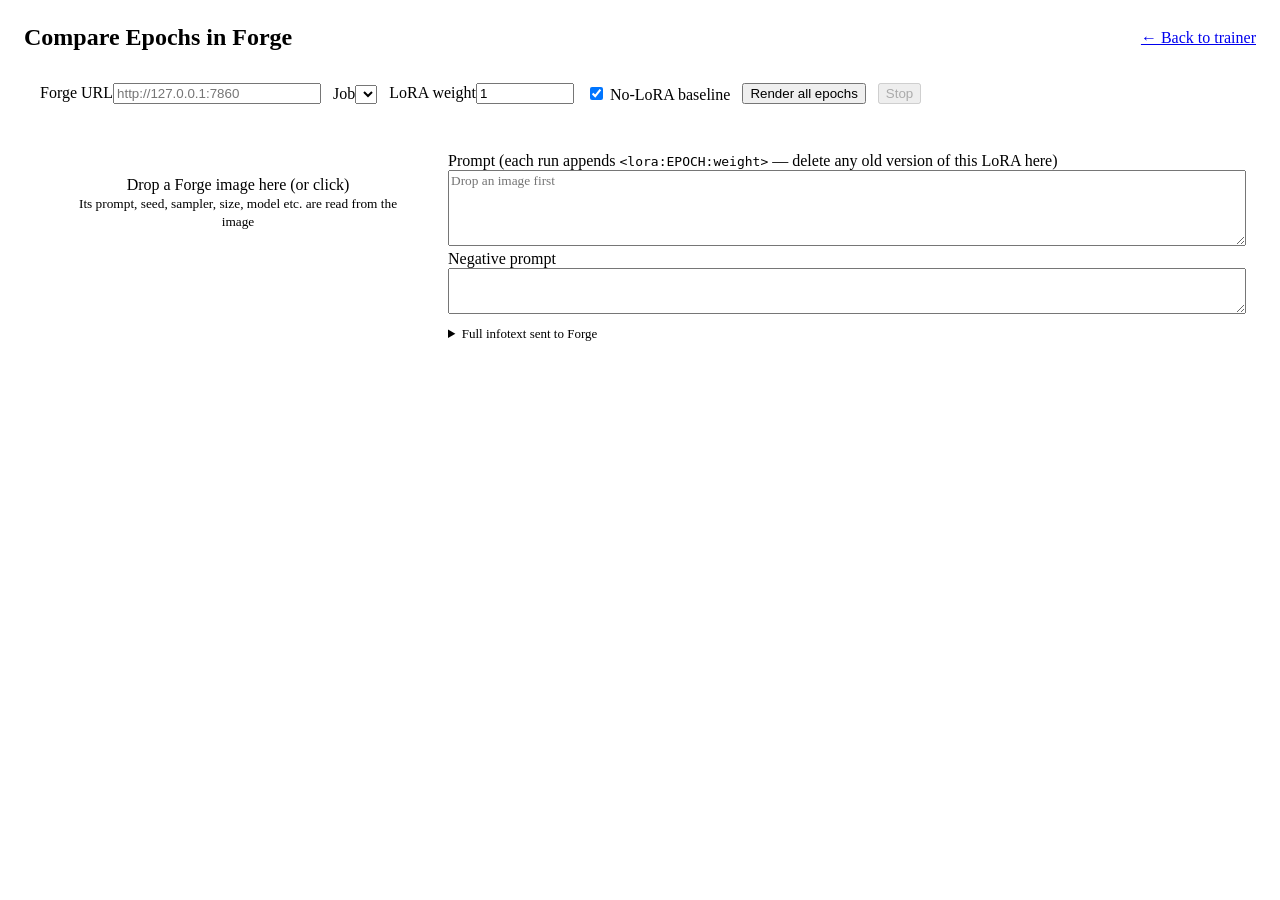
==== training-ui/public/compare.html @ 181262f5 "Add CAME optimizer, Forge epoch compare page, per-epoch validation loss - Optimizer dropdown: CAME (" ====
<!DOCTYPE html>
<html lang="en">

<head>
    <meta charset="UTF-8">
    <meta name="viewport" content="width=device-width, initial-scale=1.0">
    <title>Compare Epochs</title>
    <link rel="stylesheet" href="css/style.css">
    <script>
        const t = localStorage.getItem('ui_theme');
        if (t) document.documentElement.setAttribute('data-theme', t);
    </script>
    <style>
        :root { --s-val: #3987e5; --s-train: #d95926; }
        [data-theme="github-light"] { --s-val: #2a78d6; --s-train: #eb6834; }
        body { background: var(--bg-primary); color: var(--text-primary); overflow: auto; }
        .wrap { max-width: 1400px; margin: 0 auto; padding: 16px; display: grid; gap: 16px; }
        .panel { background: var(--bg-secondary); border: 1px solid var(--border); border-radius: var(--radius); padding: 16px; }
        .row { display: flex; gap: 12px; flex-wrap: wrap; align-items: end; }
        .row .form-group { margin: 0; }
        #drop { border: 2px dashed var(--border); border-radius: var(--radius); padding: 24px; text-align: center; cursor: pointer; color: var(--text-secondary); }
        #drop.over { border-color: var(--accent); color: var(--accent); }
        #drop img { max-height: 260px; max-width: 100%; display: block; margin: 0 auto 8px; border-radius: 6px; }
        textarea { width: 100%; min-height: 70px; font-family: inherit; }
        .grid { display: grid; grid-template-columns: repeat(auto-fill, minmax(260px, 1fr)); gap: 12px; }
        .card { background: var(--bg-secondary); border: 1px solid var(--border); border-radius: var(--radius); overflow: hidden; }
        .card.best { border-color: var(--success); }
        .card header { padding: 8px 10px; display: flex; justify-content: space-between; gap: 8px; font-size: 13px; }
        .card header span { color: var(--text-secondary); }
        .card .img { aspect-ratio: 2/3; display: grid; place-items: center; color: var(--text-muted); font-size: 13px; background: var(--bg-tertiary); }
        .card img { width: 100%; display: block; cursor: zoom-in; }
        #chart { width: 100%; height: 260px; display: block; }
        #chart text { fill: var(--text-secondary); font-size: 11px; }
        .legend { display: flex; gap: 16px; font-size: 13px; color: var(--text-secondary); margin-bottom: 6px; }
        .legend i { display: inline-block; width: 14px; height: 2px; vertical-align: middle; margin-right: 6px; }
        #tip { position: fixed; pointer-events: none; background: var(--bg-tertiary); border: 1px solid var(--border); border-radius: 6px; padding: 6px 8px; font-size: 12px; display: none; z-index: 10; }
        #status { color: var(--text-secondary); font-size: 13px; }
        details summary { cursor: pointer; color: var(--text-secondary); font-size: 13px; margin-top: 8px; }
        table { border-collapse: collapse; font-size: 13px; margin-top: 6px; }
        td, th { padding: 2px 12px 2px 0; text-align: left; }
    </style>
</head>

<body>
    <div class="wrap">
        <div class="row" style="justify-content: space-between; align-items: center;">
            <h2 style="margin:0">Compare Epochs in Forge</h2>
            <a href="/" class="btn btn-ghost btn-sm">← Back to trainer</a>
        </div>

        <div class="panel">
            <div class="row">
                <div class="form-group"><label title="Your Forge, started with --api">Forge URL</label><input id="forge-url" type="text" placeholder="http://127.0.0.1:7860" style="width:200px"></div>
                <div class="form-group"><label>Job</label><select id="job"></select></div>
                <div class="form-group"><label>LoRA weight</label><input id="weight" type="number" value="1" step="0.05" style="width:90px"></div>
                <div class="form-group"><label title="Render a no-LoRA image too, to see how far each epoch moved from the base model"><input id="baseline" type="checkbox" checked> No-LoRA baseline</label></div>
                <button id="run" class="btn btn-primary">Render all epochs</button>
                <button id="stop" class="btn btn-secondary" disabled>Stop</button>
                <span id="status"></span>
            </div>
        </div>

        <div class="panel" style="display:grid; gap:12px; grid-template-columns: minmax(240px, 1fr) 2fr;">
            <div id="drop">Drop a Forge image here (or click)<br><small>Its prompt, seed, sampler, size, model etc. are read from the image</small></div>
            <div class="form-group" style="margin:0">
                <label>Prompt (each run appends <code>&lt;lora:EPOCH:weight&gt;</code> — delete any old version of this LoRA here)</label>
                <textarea id="prompt" placeholder="Drop an image first"></textarea>
                <label style="margin-top:8px">Negative prompt</label>
                <textarea id="negative" style="min-height:40px"></textarea>
                <details><summary>Full infotext sent to Forge</summary><pre id="infotext" style="white-space:pre-wrap;font-size:12px"></pre></details>
            </div>
        </div>

        <div class="panel" id="loss-panel" hidden>
            <div class="legend"><span><i style="background:var(--s-val)"></i>Validation loss (fixed seed — use this one)</span><span><i style="background:var(--s-train)"></i>Train loss (noisy)</span></div>
            <svg id="chart" role="img" aria-label="Loss per epoch"></svg>
            <details><summary>Table</summary><table id="loss-table"></table></details>
            <small id="loss-note" style="color:var(--text-secondary)"></small>
        </div>

        <div class="grid" id="grid"></div>
    </div>
    <div id="tip"></div>
    <input type="file" id="file" accept="image/*" hidden>

    <script>
        const $ = (id) => document.getElementById(id);
        const api = async (url, body) => {
            const r = await fetch(url, body ? { method: 'POST', headers: { 'Content-Type': 'application/json' }, body: JSON.stringify(body) } : {});
            const j = await r.json();
            if (!r.ok) throw new Error(j.error || r.statusText);
            return j;
        };
        let infotext = '', stopped = false, losses = [];

        // ---- forge url (saved to [forge] url in global_config.toml) ----
        api('/api/global-config').then(c => { $('forge-url').value = c.forge?.url || 'http://127.0.0.1:7860'; });
        $('forge-url').onchange = async () => {
            const c = await api('/api/global-config');
            c.forge = { ...c.forge, url: $('forge-url').value.trim() };
            await fetch('/api/global-config', { method: 'PUT', headers: { 'Content-Type': 'application/json' }, body: JSON.stringify(c) });
            loadJob();
        };

        // ---- jobs ----
        api('/api/jobs').then(jobs => {
            $('job').innerHTML = jobs.map(j => `<option>${j.name}</option>`).join('');
            const saved = localStorage.getItem('compare_job');
            if (jobs.some(j => j.name === saved)) $('job').value = saved;
            loadJob();
        });
        $('job').onchange = () => { localStorage.setItem('compare_job', $('job').value); loadJob(); };

        // epoch number from "name-000004"; the final save has no suffix
        const epochOf = (n) => { const m = n.match(/-(\d+)$/); return m ? +m[1] : Infinity; };

        async function loadJob() {
            $('grid').innerHTML = '';
            $('status').textContent = 'Linking checkpoints into Forge…';
            try {
                const { names, losses: l } = await api(`/api/jobs/${encodeURIComponent($('job').value)}/forge-link`, {});
                losses = l;
                names.sort((a, b) => epochOf(a) - epochOf(b));
                renderLosses();
                const finalEpoch = losses.length ? losses[losses.length - 1].epoch : null;
                const runs = names.map(n => ({ name: n, epoch: epochOf(n) === Infinity ? finalEpoch : epochOf(n) }));
                $('grid').dataset.runs = JSON.stringify(runs);
                renderCards(runs);
                $('status').textContent = `${names.length} checkpoint(s) available in Forge`;
            } catch (e) { $('status').textContent = e.message; }
        }

        function bestEpoch() {
            const v = losses.filter(r => r.val != null);
            return v.length ? v.reduce((a, b) => (b.val < a.val ? b : a)).epoch : null;
        }

        function renderCards(runs) {
            const best = bestEpoch();
            const cards = ($('baseline').checked ? [{ name: null, epoch: null }] : []).concat(runs);
            $('grid').innerHTML = cards.map((r, i) => {
                const l = losses.find(x => x.epoch === r.epoch);
                const label = r.name === null ? 'No LoRA' : (r.epoch != null ? `Epoch ${r.epoch}` : r.name);
                const meta = l ? (l.val != null ? `val ${l.val.toFixed(4)}` : `train ${l.train.toFixed(4)}`) : '';
                return `<div class="card${r.epoch != null && r.epoch === best ? ' best' : ''}" id="card-${r.epoch}">
                    <header><strong title="${r.name || ''}">${label}${r.epoch != null && r.epoch === best ? ' ★' : ''}</strong><span>${meta}</span></header>
                    <div class="img" id="img-${i}">waiting</div></div>`;
            }).join('');
            return cards;
        }

        // ---- drop image ----
        const drop = $('drop');
        drop.onclick = () => $('file').click();
        $('file').onchange = (e) => e.target.files[0] && readImage(e.target.files[0]);
        drop.ondragover = (e) => { e.preventDefault(); drop.classList.add('over'); };
        drop.ondragleave = () => drop.classList.remove('over');
        drop.ondrop = (e) => { e.preventDefault(); drop.classList.remove('over'); e.dataTransfer.files[0] && readImage(e.dataTransfer.files[0]); };

        function readImage(file) {
            const reader = new FileReader();
            reader.onload = async () => {
                drop.innerHTML = `<img src="${reader.result}">${file.name}`;
                try {
                    const info = await api('/api/forge/png-info', { image: reader.result });
                    if (!info.info) throw new Error('No generation info in this image (needs a PNG saved by Forge/A1111 with metadata)');
                    infotext = info.info;
                    $('infotext').textContent = infotext;
                    $('prompt').value = info.parameters.Prompt || '';
                    $('negative').value = info.parameters['Negative prompt'] || '';
                    $('status').textContent = 'Image loaded';
                } catch (e) { $('status').textContent = e.message; }
            };
            reader.readAsDataURL(file);
        }

        // ---- render ----
        $('stop').onclick = () => { stopped = true; $('status').textContent = 'Stopping after current image…'; };
        $('run').onclick = async () => {
            if (!infotext) { $('status').textContent = 'Drop an image first'; return; }
            const runs = JSON.parse($('grid').dataset.runs || '[]');
            const cards = renderCards(runs);
            stopped = false; $('run').disabled = true; $('stop').disabled = false;
            for (let i = 0; i < cards.length && !stopped; i++) {
                const c = cards[i], cell = $(`img-${i}`);
                cell.textContent = 'rendering…';
                $('status').textContent = `Rendering ${i + 1}/${cards.length}`;
                const prompt = c.name === null ? $('prompt').value : `${$('prompt').value} <lora:${c.name}:${$('weight').value}>`;
                try {
                    const r = await api('/api/forge/txt2img', {
                        infotext, prompt, negative_prompt: $('negative').value,
                        batch_size: 1, n_iter: 1, save_images: false, send_images: true,
                        // Forge Neo's infotext parser crashes on list-typed fields, so set those ourselves
                        styles: [], hr_additional_modules: ['Use same choices'],
                    });
                    cell.innerHTML = `<img src="data:image/png;base64,${r.images[0]}">`;
                    cell.querySelector('img').onclick = (e) => window.open().document.write(`<img src="${e.target.src}" style="max-width:100%">`);
                } catch (e) { cell.textContent = e.message; }
            }
            $('status').textContent = stopped ? 'Stopped' : 'Done';
            $('run').disabled = false; $('stop').disabled = true;
        };
        $('baseline').onchange = () => renderCards(JSON.parse($('grid').dataset.runs || '[]'));

        // ---- loss chart ----
        function renderLosses() {
            $('loss-panel').hidden = !losses.length;
            if (!losses.length) return;
            const hasVal = losses.some(r => r.val != null);
            $('loss-note').textContent = hasVal
                ? `Lowest validation loss: epoch ${bestEpoch()} (★). It usually bottoms out then climbs as the LoRA overfits — check the images around that point.`
                : 'No validation loss logged. Set "Validation Split" (e.g. 0.1) in the job\'s dataset settings to get a reliable curve; train loss alone is too noisy to pick epochs.';
            $('loss-table').innerHTML = '<tr><th>Epoch</th><th>Val</th><th>Train</th></tr>' +
                losses.map(r => `<tr><td>${r.epoch}</td><td>${r.val?.toFixed(4) ?? '—'}</td><td>${r.train.toFixed(4)}</td></tr>`).join('');

            const svg = $('chart'), W = svg.clientWidth || 800, H = 260, P = { l: 52, r: 56, t: 10, b: 26 };
            const ys = losses.flatMap(r => [r.train, r.val]).filter(v => v != null);
            let lo = Math.min(...ys), hi = Math.max(...ys); const pad = (hi - lo) * 0.1 || 0.01; lo -= pad; hi += pad;
            const e0 = losses[0].epoch, e1 = losses[losses.length - 1].epoch;
            const x = (e) => P.l + (e1 === e0 ? 0.5 : (e - e0) / (e1 - e0)) * (W - P.l - P.r);
            const y = (v) => P.t + (1 - (v - lo) / (hi - lo)) * (H - P.t - P.b);
            const line = (k, color, label) => {
                const pts = losses.filter(r => r[k] != null);
                if (!pts.length) return '';
                const last = pts[pts.length - 1];
                return `<polyline fill="none" stroke="${color}" stroke-width="2" stroke-linejoin="round" points="${pts.map(r => `${x(r.epoch)},${y(r[k])}`).join(' ')}"/>` +
                    pts.map(r => `<circle cx="${x(r.epoch)}" cy="${y(r[k])}" r="4" fill="${color}" stroke="var(--bg-secondary)" stroke-width="2"/>`).join('') +
                    `<text x="${x(last.epoch) + 8}" y="${y(last[k]) + 4}">${label}</text>`;
            };
            let grid = '';
            for (let i = 0; i <= 4; i++) {
                const v = lo + (hi - lo) * i / 4;
                grid += `<line x1="${P.l}" x2="${W - P.r}" y1="${y(v)}" y2="${y(v)}" stroke="var(--border)" stroke-width="1"/><text x="${P.l - 6}" y="${y(v) + 4}" text-anchor="end">${v.toFixed(3)}</text>`;
            }
            const step = Math.max(1, Math.ceil(losses.length / 12));
            losses.forEach((r, i) => { if (i % step === 0 || i === losses.length - 1) grid += `<text x="${x(r.epoch)}" y="${H - 6}" text-anchor="middle">${r.epoch}</text>`; });
            const best = bestEpoch();
            const bestMark = best != null ? `<line x1="${x(best)}" x2="${x(best)}" y1="${P.t}" y2="${H - P.b}" stroke="var(--success)" stroke-dasharray="4 4"/>` : '';
            svg.setAttribute('viewBox', `0 0 ${W} ${H}`);
            svg.innerHTML = grid + bestMark + line('train', 'var(--s-train)', 'train') + line('val', 'var(--s-val)', 'val') +
                `<line id="xhair" y1="${P.t}" y2="${H - P.b}" stroke="var(--text-muted)" visibility="hidden"/>` +
                `<rect x="${P.l}" y="0" width="${W - P.l - P.r}" height="${H}" fill="transparent" id="hit"/>`;

            // hover: nearest epoch → crosshair + tooltip; click → jump to that epoch's image
            const nearest = (ev) => {
                const px = (ev.clientX - svg.getBoundingClientRect().left) * (W / svg.clientWidth);
                return losses.reduce((a, b) => (Math.abs(x(b.epoch) - px) < Math.abs(x(a.epoch) - px) ? b : a));
            };
            const hit = $('hit'), xh = $('xhair'), tip = $('tip');
            hit.onmousemove = (ev) => {
                const r = nearest(ev);
                xh.setAttribute('x1', x(r.epoch)); xh.setAttribute('x2', x(r.epoch)); xh.setAttribute('visibility', 'visible');
                tip.style.display = 'block'; tip.style.left = ev.clientX + 12 + 'px'; tip.style.top = ev.clientY + 12 + 'px';
                tip.innerHTML = `<strong>Epoch ${r.epoch}</strong><br>val ${r.val?.toFixed(4) ?? '—'}<br>train ${r.train.toFixed(4)}`;
            };
            hit.onmouseleave = () => { tip.style.display = 'none'; xh.setAttribute('visibility', 'hidden'); };
            hit.onclick = (ev) => $(`card-${nearest(ev).epoch}`)?.scrollIntoView({ behavior: 'smooth', block: 'center' });
        }
        window.onresize = () => losses.length && renderLosses();
    </script>
</body>

</html>
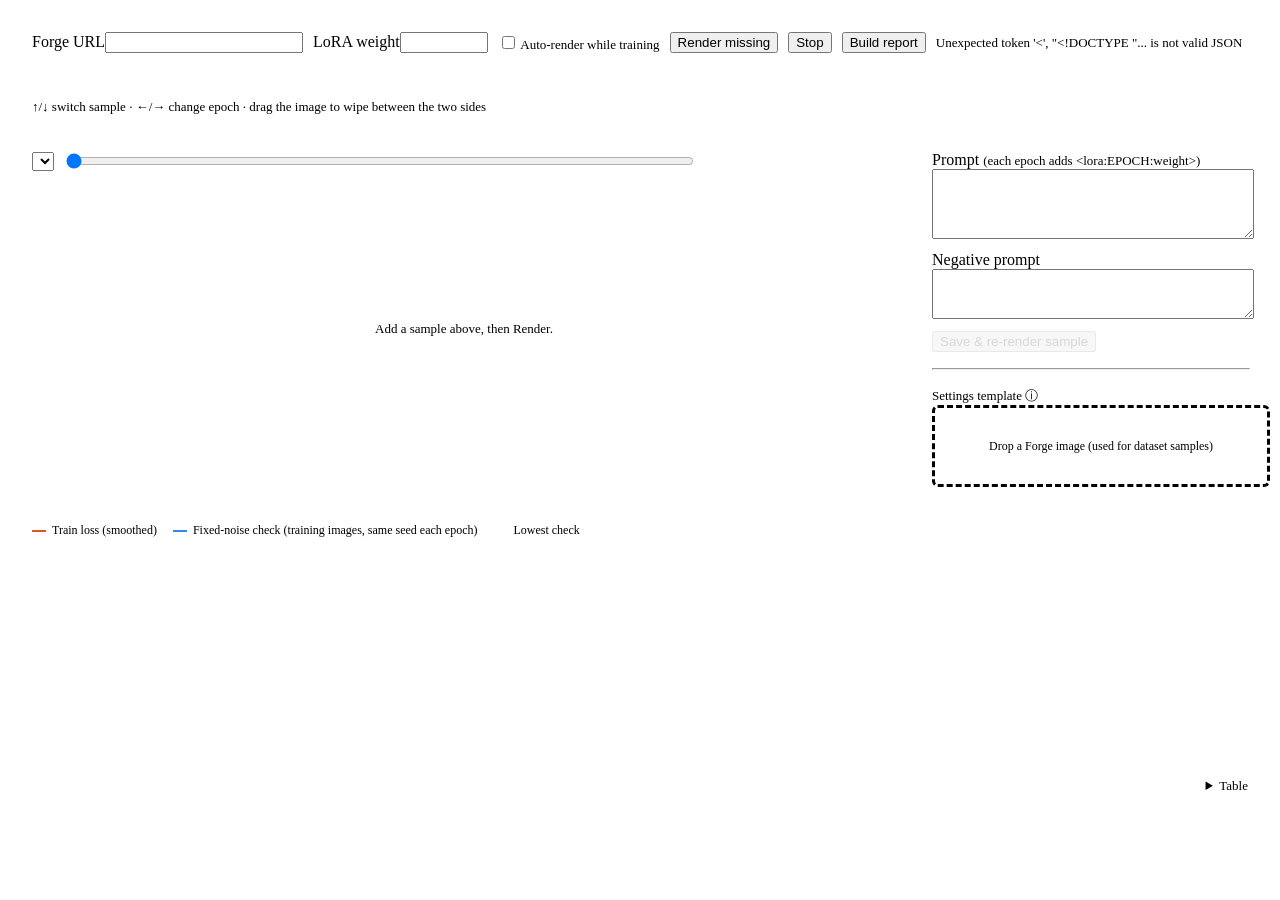
==== commit 69bd151e: "Compare tab per job, loss indicator without holdout, end-of-training report - Loss indicator (on by " ====
--- a/training-ui/public/compare.html
+++ b/training-ui/public/compare.html
@@ -11,252 +11,481 @@
         if (t) document.documentElement.setAttribute('data-theme', t);
     </script>
     <style>
-        :root { --s-val: #3987e5; --s-train: #d95926; }
-        [data-theme="github-light"] { --s-val: #2a78d6; --s-train: #eb6834; }
+        :root { --s-check: #3987e5; --s-train: #d95926; }
+        [data-theme="github-light"] { --s-check: #2a78d6; --s-train: #eb6834; }
         body { background: var(--bg-primary); color: var(--text-primary); overflow: auto; }
-        .wrap { max-width: 1400px; margin: 0 auto; padding: 16px; display: grid; gap: 16px; }
-        .panel { background: var(--bg-secondary); border: 1px solid var(--border); border-radius: var(--radius); padding: 16px; }
-        .row { display: flex; gap: 12px; flex-wrap: wrap; align-items: end; }
+        .wrap { padding: 12px; display: grid; gap: 12px; }
+        .panel { background: var(--bg-secondary); border: 1px solid var(--border); border-radius: var(--radius); padding: 12px; }
+        .row { display: flex; gap: 10px; flex-wrap: wrap; align-items: center; }
         .row .form-group { margin: 0; }
-        #drop { border: 2px dashed var(--border); border-radius: var(--radius); padding: 24px; text-align: center; cursor: pointer; color: var(--text-secondary); }
-        #drop.over { border-color: var(--accent); color: var(--accent); }
-        #drop img { max-height: 260px; max-width: 100%; display: block; margin: 0 auto 8px; border-radius: 6px; }
-        textarea { width: 100%; min-height: 70px; font-family: inherit; }
-        .grid { display: grid; grid-template-columns: repeat(auto-fill, minmax(260px, 1fr)); gap: 12px; }
-        .card { background: var(--bg-secondary); border: 1px solid var(--border); border-radius: var(--radius); overflow: hidden; }
-        .card.best { border-color: var(--success); }
-        .card header { padding: 8px 10px; display: flex; justify-content: space-between; gap: 8px; font-size: 13px; }
-        .card header span { color: var(--text-secondary); }
-        .card .img { aspect-ratio: 2/3; display: grid; place-items: center; color: var(--text-muted); font-size: 13px; background: var(--bg-tertiary); }
-        .card img { width: 100%; display: block; cursor: zoom-in; }
-        #chart { width: 100%; height: 260px; display: block; }
+        .muted { color: var(--text-secondary); font-size: 13px; }
+        .err { color: var(--danger); font-size: 13px; }
+        .banner { border-color: var(--warning); }
+        textarea { width: 100%; min-height: 64px; font-family: inherit; }
+        input[type=number] { width: 80px; }
+        button:disabled { opacity: .45; cursor: default; }
+
+        /* sample strip */
+        .strip { display: flex; gap: 8px; overflow-x: auto; padding-bottom: 4px; }
+        .thumb { position: relative; flex: 0 0 auto; width: 84px; height: 112px; border: 2px solid var(--border); border-radius: 6px; overflow: hidden; cursor: pointer; background: var(--bg-tertiary); }
+        .thumb img { width: 100%; height: 100%; object-fit: cover; display: block; }
+        .thumb.sel { border-color: var(--accent); }
+        .thumb .x { position: absolute; top: 2px; right: 2px; background: rgba(0,0,0,.6); color: #fff; border: 0; border-radius: 4px; width: 20px; height: 20px; cursor: pointer; line-height: 18px; }
+        .thumb .tag { position: absolute; bottom: 0; left: 0; right: 0; font-size: 10px; background: rgba(0,0,0,.6); color: #fff; padding: 1px 4px; }
+        .add { display: grid; place-items: center; text-align: center; font-size: 12px; color: var(--text-secondary); border-style: dashed; }
+        .add.over, #template.over { border-color: var(--accent); color: var(--accent); }
+
+        /* viewer */
+        .viewer { display: grid; grid-template-columns: minmax(0, 1fr) 340px; gap: 12px; }
+        @media (max-width: 900px) { .viewer { grid-template-columns: 1fr; } }
+        .epochbar { display: flex; gap: 10px; align-items: center; margin-bottom: 8px; }
+        .epochbar input[type=range] { flex: 1; }
+        .epochbar .lbl { min-width: 190px; text-align: right; font-variant-numeric: tabular-nums; }
+        .wipe { position: relative; user-select: none; cursor: ew-resize; background: var(--bg-tertiary); border-radius: 6px; overflow: hidden; min-height: 300px; display: grid; place-items: center; touch-action: none; }
+        .wipe img { display: block; max-width: 100%; max-height: 62vh; pointer-events: none; }
+        .wipe .right { position: absolute; inset: 0; display: grid; place-items: center; }
+        .wipe .divider { position: absolute; top: 0; bottom: 0; width: 2px; background: #fff; box-shadow: 0 0 4px rgba(0,0,0,.6); pointer-events: none; }
+        .wipe .corner { position: absolute; top: 8px; font-size: 12px; background: rgba(0,0,0,.65); color: #fff; padding: 2px 8px; border-radius: 4px; pointer-events: none; }
+        .wipe .empty { color: var(--text-muted); font-size: 13px; padding: 40px; text-align: center; }
+
+        /* chart */
+        #chart { width: 100%; height: 240px; display: block; }
         #chart text { fill: var(--text-secondary); font-size: 11px; }
-        .legend { display: flex; gap: 16px; font-size: 13px; color: var(--text-secondary); margin-bottom: 6px; }
+        .legend { display: flex; gap: 16px; font-size: 12px; color: var(--text-secondary); flex-wrap: wrap; }
         .legend i { display: inline-block; width: 14px; height: 2px; vertical-align: middle; margin-right: 6px; }
         #tip { position: fixed; pointer-events: none; background: var(--bg-tertiary); border: 1px solid var(--border); border-radius: 6px; padding: 6px 8px; font-size: 12px; display: none; z-index: 10; }
-        #status { color: var(--text-secondary); font-size: 13px; }
-        details summary { cursor: pointer; color: var(--text-secondary); font-size: 13px; margin-top: 8px; }
-        table { border-collapse: collapse; font-size: 13px; margin-top: 6px; }
+        table { border-collapse: collapse; font-size: 12px; }
         td, th { padding: 2px 12px 2px 0; text-align: left; }
+
+        /* dataset picker */
+        dialog { width: min(1100px, 95vw); max-height: 85vh; background: var(--bg-secondary); color: var(--text-primary); border: 1px solid var(--border); border-radius: var(--radius); }
+        dialog::backdrop { background: rgba(0,0,0,.6); }
+        .pick { display: grid; grid-template-columns: repeat(auto-fill, minmax(120px, 1fr)); gap: 8px; }
+        .pick img { width: 100%; aspect-ratio: 3/4; object-fit: cover; border-radius: 4px; cursor: pointer; border: 2px solid transparent; }
+        .pick img:hover { border-color: var(--accent); }
+
+        body.chart-only .wrap > :not(#loss-panel) { display: none; }
     </style>
 </head>
 
 <body>
     <div class="wrap">
-        <div class="row" style="justify-content: space-between; align-items: center;">
-            <h2 style="margin:0">Compare Epochs in Forge</h2>
-            <a href="/" class="btn btn-ghost btn-sm">← Back to trainer</a>
+        <div id="dataset-banner" class="panel banner" hidden></div>
+
+        <div class="panel row">
+            <div class="form-group"><label title="Your Forge, started with --api">Forge URL</label><input id="forge-url" type="text" style="width:190px"></div>
+            <div class="form-group"><label>LoRA weight</label><input id="weight" type="number" step="0.05"></div>
+            <label title="Render new epochs automatically while this job trains" class="muted"><input id="auto" type="checkbox"> Auto-render while training</label>
+            <button id="render" class="btn btn-primary btn-sm">Render missing</button>
+            <button id="stop" class="btn btn-secondary btn-sm">Stop</button>
+            <button id="report" class="btn btn-ghost btn-sm" title="Chart + epoch sheet PNG, saved next to the LoRAs (also made automatically when training finishes)">Build report</button>
+            <span id="status" class="muted"></span>
         </div>
 
         <div class="panel">
-            <div class="row">
-                <div class="form-group"><label title="Your Forge, started with --api">Forge URL</label><input id="forge-url" type="text" placeholder="http://127.0.0.1:7860" style="width:200px"></div>
-                <div class="form-group"><label>Job</label><select id="job"></select></div>
-                <div class="form-group"><label>LoRA weight</label><input id="weight" type="number" value="1" step="0.05" style="width:90px"></div>
-                <div class="form-group"><label title="Render a no-LoRA image too, to see how far each epoch moved from the base model"><input id="baseline" type="checkbox" checked> No-LoRA baseline</label></div>
-                <button id="run" class="btn btn-primary">Render all epochs</button>
-                <button id="stop" class="btn btn-secondary" disabled>Stop</button>
-                <span id="status"></span>
+            <div class="strip" id="strip"></div>
+            <div class="muted" style="margin-top:6px">↑/↓ switch sample · ←/→ change epoch · drag the image to wipe between the two sides</div>
+        </div>
+
+        <div class="viewer">
+            <div class="panel">
+                <div class="epochbar">
+                    <select id="left" title="Left side of the wipe"></select>
+                    <input id="epoch" type="range" min="0" max="0" value="0">
+                    <span class="lbl" id="epoch-label"></span>
+                </div>
+                <div class="wipe" id="wipe"><div class="empty">Add a sample above, then Render.</div></div>
+            </div>
+            <div class="panel" style="display:grid; gap:8px; align-content:start">
+                <div class="form-group" style="margin:0">
+                    <label>Prompt <span class="muted">(each epoch adds &lt;lora:EPOCH:weight&gt;)</span></label>
+                    <textarea id="prompt"></textarea>
+                </div>
+                <div class="form-group" style="margin:0">
+                    <label>Negative prompt</label>
+                    <textarea id="negative" style="min-height:44px"></textarea>
+                </div>
+                <div class="row"><button id="save-prompt" class="btn btn-primary btn-sm" disabled>Save &amp; re-render sample</button></div>
+                <hr style="border-color:var(--border); width:100%">
+                <div>
+                    <label class="muted">Settings template <span title="Dataset samples have no Forge settings of their own: they use this image's sampler, steps, CFG, hires, ADetailer etc., with their own caption and aspect ratio.">ⓘ</span></label>
+                    <div id="template" class="thumb add" style="width:100%; height:auto; min-height:60px; padding:8px; cursor:pointer">Drop a Forge image (used for dataset samples)</div>
+                </div>
             </div>
         </div>
 
-        <div class="panel" style="display:grid; gap:12px; grid-template-columns: minmax(240px, 1fr) 2fr;">
-            <div id="drop">Drop a Forge image here (or click)<br><small>Its prompt, seed, sampler, size, model etc. are read from the image</small></div>
-            <div class="form-group" style="margin:0">
-                <label>Prompt (each run appends <code>&lt;lora:EPOCH:weight&gt;</code> — delete any old version of this LoRA here)</label>
-                <textarea id="prompt" placeholder="Drop an image first"></textarea>
-                <label style="margin-top:8px">Negative prompt</label>
-                <textarea id="negative" style="min-height:40px"></textarea>
-                <details><summary>Full infotext sent to Forge</summary><pre id="infotext" style="white-space:pre-wrap;font-size:12px"></pre></details>
+        <div class="panel" id="loss-panel">
+            <div class="legend">
+                <span><i style="background:var(--s-train)"></i>Train loss (smoothed)</span>
+                <span><i style="background:var(--s-check)"></i>Fixed-noise check (training images, same seed each epoch)</span>
+                <span><i style="background:var(--success); height:0; border-top:2px dashed var(--success)"></i>Lowest check</span>
+            </div>
+            <svg id="chart" role="img" aria-label="Loss per epoch"></svg>
+            <div class="row" style="justify-content:space-between">
+                <small class="muted" id="loss-note"></small>
+                <details><summary class="muted" style="cursor:pointer">Table</summary><table id="loss-table"></table></details>
             </div>
         </div>
-
-        <div class="panel" id="loss-panel" hidden>
-            <div class="legend"><span><i style="background:var(--s-val)"></i>Validation loss (fixed seed — use this one)</span><span><i style="background:var(--s-train)"></i>Train loss (noisy)</span></div>
-            <svg id="chart" role="img" aria-label="Loss per epoch"></svg>
-            <details><summary>Table</summary><table id="loss-table"></table></details>
-            <small id="loss-note" style="color:var(--text-secondary)"></small>
+    </div>
+
+    <dialog id="picker">
+        <div class="row" style="justify-content:space-between; margin-bottom:8px">
+            <strong>Pick dataset images (caption = prompt)</strong>
+            <button class="btn btn-ghost btn-sm" onclick="$('picker').close()">Close</button>
         </div>
-
-        <div class="grid" id="grid"></div>
-    </div>
+        <div id="pick-body"></div>
+    </dialog>
     <div id="tip"></div>
-    <input type="file" id="file" accept="image/*" hidden>
+    <input type="file" id="file" accept="image/*" multiple hidden>
 
     <script>
         const $ = (id) => document.getElementById(id);
-        const api = async (url, body) => {
-            const r = await fetch(url, body ? { method: 'POST', headers: { 'Content-Type': 'application/json' }, body: JSON.stringify(body) } : {});
+        const params = new URLSearchParams(location.search);
+        const JOB = params.get('job');
+        if (params.get('view') === 'chart') document.body.classList.add('chart-only');
+        const J = `/api/jobs/${encodeURIComponent(JOB)}`;
+        const api = async (url, method = 'GET', body) => {
+            const r = await fetch(url, method !== 'GET' ? { method, headers: { 'Content-Type': 'application/json' }, body: JSON.stringify(body ?? {}) } : {});
             const j = await r.json();
             if (!r.ok) throw new Error(j.error || r.statusText);
             return j;
         };
-        let infotext = '', stopped = false, losses = [];
-
-        // ---- forge url (saved to [forge] url in global_config.toml) ----
-        api('/api/global-config').then(c => { $('forge-url').value = c.forge?.url || 'http://127.0.0.1:7860'; });
+        const file = (p) => `${J}/compare/file?p=${encodeURIComponent(p)}`;
+        const esc = (s) => String(s).replace(/[&<>"']/g, (c) => ({ '&': '&amp;', '<': '&lt;', '>': '&gt;', '"': '&quot;', "'": '&#39;' }[c]));
+        const readFile = (f) => new Promise((ok) => { const r = new FileReader(); r.onload = () => ok(r.result); r.readAsDataURL(f); });
+
+        let data = null, losses = { current: [], epochs: [] };
+        let sel = null, col = 0, wipeAt = 0.5, lastWipeKey = '';
+        const say = (m, err) => { $('status').textContent = m; $('status').className = err ? 'err' : 'muted'; };
+
+        // columns of the epoch slider: No LoRA, then each checkpoint (final last)
+        const columns = () => ['__base__', ...data.checkpoints.map(c => c.name)];
+        const finalEpoch = () => losses.epochs.length ? losses.epochs[losses.epochs.length - 1].epoch : null;
+        const epochOf = (name) => name === '__base__' ? null : (data.checkpoints.find(c => c.name === name)?.epoch ?? finalEpoch());
+        const colLabel = (name) => {
+            if (name === '__base__') return 'No LoRA';
+            const c = data.checkpoints.find(c => c.name === name);
+            return c?.epoch != null ? `Epoch ${c.epoch}` : `Final${finalEpoch() ? ` (epoch ${finalEpoch()})` : ''}`;
+        };
+        const bestEpoch = () => {
+            const v = losses.epochs.filter(e => e.check != null);
+            return v.length ? v.reduce((a, b) => (b.check < a.check ? b : a)).epoch : null;
+        };
+
+        // ---------- load / poll ----------
+        async function refresh() {
+            try {
+                data = await api(`${J}/compare`);
+            } catch (e) { return say(e.message, true); }
+            if (document.activeElement !== $('forge-url')) $('forge-url').value = data.forgeUrl;
+            if (document.activeElement !== $('weight')) $('weight').value = data.weight;
+            $('auto').checked = data.auto;
+            const st = data.state;
+            if (st.error) say(st.error, true);
+            else if (st.running) say(`Rendering ${st.done}/${st.total}${st.label ? ' · ' + st.label : ''}`);
+            else say(`${data.checkpoints.length} checkpoint(s)${data.training ? ' · training' : ''}`);
+            if (!sel || !data.samples.some(s => s.id === sel)) sel = data.samples[0]?.id || null;
+            const tpl = data.template
+                ? `<img src="${file('template.png')}" style="max-height:90px; width:auto; object-fit:contain"><div class="muted">${data.template.width}×${data.template.height}, click/drop to replace</div>`
+                : 'Drop a Forge image (used for dataset samples)';
+            if ($('template').innerHTML !== tpl) $('template').innerHTML = tpl;
+            renderStrip();
+            renderSlider();
+            renderWipe();
+        }
+        async function refreshLosses() {
+            try { losses = await api(`${J}/losses`); } catch { return; }
+            renderChart();
+            if (data) renderSlider();
+        }
+        refresh().then(() => { loadPrompt(); checkDataset(); });
+        refreshLosses();
+        setInterval(() => { if (!document.hidden) refresh(); }, 3000);
+        setInterval(() => { if (!document.hidden && data?.training) refreshLosses(); }, 20000);
+
+        // ---------- top bar ----------
         $('forge-url').onchange = async () => {
             const c = await api('/api/global-config');
             c.forge = { ...c.forge, url: $('forge-url').value.trim() };
-            await fetch('/api/global-config', { method: 'PUT', headers: { 'Content-Type': 'application/json' }, body: JSON.stringify(c) });
-            loadJob();
-        };
-
-        // ---- jobs ----
-        api('/api/jobs').then(jobs => {
-            $('job').innerHTML = jobs.map(j => `<option>${j.name}</option>`).join('');
-            const saved = localStorage.getItem('compare_job');
-            if (jobs.some(j => j.name === saved)) $('job').value = saved;
-            loadJob();
+            await api('/api/global-config', 'PUT', c);
+            refresh();
+        };
+        $('weight').onchange = () => api(`${J}/compare/settings`, 'PUT', { weight: +$('weight').value }).then(refresh);
+        $('auto').onchange = () => api(`${J}/compare/settings`, 'PUT', { auto: $('auto').checked });
+        $('render').onclick = () => api(`${J}/compare/render`, 'POST').then(refresh).catch(e => say(e.message, true));
+        $('stop').onclick = () => api(`${J}/compare/stop`, 'POST').then(refresh);
+        $('report').onclick = () => api(`${J}/compare/report`, 'POST').then(() => say('Building report… saved to the output folder as <name>_report.png'));
+
+        // ---------- samples ----------
+        function renderStrip() {
+            const cards = data.samples.map((s, i) => `
+                <div class="thumb${s.id === sel ? ' sel' : ''}" data-id="${s.id}" title="${esc(s.prompt.slice(0, 200))}">
+                    <img src="${file(s.original)}" loading="lazy">
+                    <button class="x" data-del="${s.id}" title="Remove">×</button>
+                    <span class="tag">${i + 1} · ${s.kind === 'dataset' ? 'dataset' : 'forge'} · ${(data.renders[s.id] || []).length}/${columns().length}</span>
+                </div>`).join('');
+            const html = cards + `
+                <div class="thumb add" id="add-forge">+ Forge image<br><small>drop or click</small></div>
+                <div class="thumb add" id="add-dataset">+ From dataset</div>`;
+            if ($('strip').dataset.html !== html) {
+                $('strip').innerHTML = html;
+                $('strip').dataset.html = html;
+                bindStrip();
+            }
+        }
+        function bindStrip() {
+            $('strip').querySelectorAll('.thumb[data-id]').forEach(el => el.onclick = (e) => {
+                if (e.target.dataset.del) return;
+                selectSample(el.dataset.id);
+            });
+            $('strip').querySelectorAll('[data-del]').forEach(b => b.onclick = async () => {
+                if (!confirm('Remove this sample and its renders?')) return;
+                await api(`${J}/compare/samples/${b.dataset.del}`, 'DELETE');
+                refresh().then(loadPrompt);
+            });
+            const add = $('add-forge');
+            add.onclick = () => $('file').click();
+            dropTarget(add, addForge);
+            $('add-dataset').onclick = openPicker;
+        }
+        function selectSample(id) {
+            sel = id;
+            renderStrip();
+            renderWipe();
+            loadPrompt();
+        }
+        function loadPrompt() {
+            const s = data?.samples.find(x => x.id === sel);
+            $('prompt').value = s?.prompt || '';
+            $('negative').value = s ? (s.negative ?? data.template?.negative ?? '') : '';
+            $('save-prompt').disabled = true;
+        }
+        $('prompt').oninput = $('negative').oninput = () => { $('save-prompt').disabled = !sel; };
+        $('save-prompt').onclick = async () => {
+            await api(`${J}/compare/samples/${sel}`, 'PUT', { prompt: $('prompt').value, negative: $('negative').value });
+            await api(`${J}/compare/render`, 'POST');
+            $('save-prompt').disabled = true;
+            refresh();
+        };
+
+        async function addForge(files) {
+            for (const f of files) {
+                try {
+                    const s = await api(`${J}/compare/samples`, 'POST', { kind: 'forge', image: await readFile(f) });
+                    sel = s.id;
+                } catch (e) { say(e.message, true); }
+            }
+            await refresh();
+            loadPrompt();
+        }
+        $('file').onchange = (e) => { addForge([...e.target.files]); e.target.value = ''; };
+
+        function dropTarget(el, fn) {
+            el.ondragover = (e) => { e.preventDefault(); el.classList.add('over'); };
+            el.ondragleave = () => el.classList.remove('over');
+            el.ondrop = (e) => { e.preventDefault(); el.classList.remove('over'); if (e.dataTransfer.files.length) fn([...e.dataTransfer.files]); };
+        }
+
+        // settings template
+        const tplInput = Object.assign(document.createElement('input'), { type: 'file', accept: 'image/*' });
+        const setTemplate = async ([f]) => {
+            try { await api(`${J}/compare/template`, 'POST', { image: await readFile(f) }); say('Template set; dataset samples will re-render'); }
+            catch (e) { say(e.message, true); }
+            refresh();
+        };
+        tplInput.onchange = () => tplInput.files[0] && setTemplate([tplInput.files[0]]);
+        $('template').onclick = () => tplInput.click();
+        dropTarget($('template'), setTemplate);
+
+        // dataset picker
+        async function openPicker() {
+            $('pick-body').innerHTML = '<span class="muted">Loading…</span>';
+            $('picker').showModal();
+            const subs = await api(`${J}/dataset-images`);
+            $('pick-body').innerHTML = subs.map(s => `
+                <h4 class="muted" style="margin:8px 0">${esc(s.dir)}${s.exists ? ` · ${s.files.length} images` : ' · folder missing (see banner)'}</h4>
+                <div class="pick">${s.files.map(f => `<img loading="lazy" data-s="${s.subset}" data-f="${esc(f.file)}" title="${esc(f.caption)}" src="${J}/dataset-image?s=${s.subset}&f=${encodeURIComponent(f.file)}">`).join('')}</div>`).join('');
+            $('pick-body').querySelectorAll('img').forEach(img => img.onclick = async () => {
+                // keep the template's pixel count, match this image's aspect ratio
+                const tw = data.template?.width || 1024, th = data.template?.height || 1024;
+                const a = img.naturalWidth / img.naturalHeight, area = tw * th;
+                const width = Math.round(Math.sqrt(area * a) / 64) * 64, height = Math.round(Math.sqrt(area / a) / 64) * 64;
+                img.style.opacity = 0.4;
+                try {
+                    const s = await api(`${J}/compare/samples`, 'POST', { kind: 'dataset', subset: +img.dataset.s, file: img.dataset.f, width, height });
+                    sel = s.id;
+                } catch (e) { say(e.message, true); }
+                await refresh();
+                loadPrompt();
+            });
+        }
+
+        // ---------- slider + wipe ----------
+        function renderSlider() {
+            if (!data) return;
+            const cols = columns();
+            $('epoch').max = cols.length - 1;
+            col = Math.min(col, cols.length - 1);
+            $('epoch').value = col;
+            const name = cols[col];
+            const e = losses.epochs.find(x => x.epoch === epochOf(name));
+            const best = bestEpoch();
+            $('epoch-label').textContent = colLabel(name) + (e?.check != null ? ` · check ${e.check.toFixed(4)}` : '') + (e && e.epoch === best ? ' ★' : '');
+            const opts = `<option value="original">Original</option>` + cols.map(c => `<option value="${esc(c)}">${esc(colLabel(c))}</option>`).join('');
+            if ($('left').dataset.opts !== opts) {
+                const v = $('left').value || 'original';
+                $('left').innerHTML = opts;
+                $('left').dataset.opts = opts;
+                $('left').value = [...$('left').options].some(o => o.value === v) ? v : 'original';
+            }
+            renderChart();
+        }
+        $('epoch').oninput = () => { col = +$('epoch').value; renderSlider(); renderWipe(); };
+        $('left').onchange = renderWipe;
+
+        function srcFor(s, which) {
+            if (which === 'original') return file(s.original);
+            return (data.renders[s.id] || []).includes(which) ? file(`renders/${s.id}/${which}.png`) : null;
+        }
+        function renderWipe() {
+            const s = data?.samples.find(x => x.id === sel);
+            if (!s) {
+                $('wipe').innerHTML = '<div class="empty">Add a sample above (a Forge image, or a dataset image + a settings template), then Render.</div>';
+                lastWipeKey = '';
+                return;
+            }
+            const leftKey = $('left').value || 'original', rightKey = columns()[col];
+            const l = srcFor(s, leftKey), r = srcFor(s, rightKey);
+            const leftName = leftKey === 'original' ? 'Original' : colLabel(leftKey);
+            const key = `${l}|${r}|${leftName}|${colLabel(rightKey)}`;
+            if (key !== lastWipeKey) {
+                lastWipeKey = key;
+                $('wipe').innerHTML = `
+                    ${l ? `<img src="${l}">` : `<div class="empty">${esc(leftName)} not rendered yet</div>`}
+                    <div class="right" id="wr">${r ? `<img src="${r}">` : `<div class="empty">${esc(colLabel(rightKey))} not rendered yet</div>`}</div>
+                    <div class="divider" id="wd"></div>
+                    <span class="corner" style="left:8px">${esc(leftName)}</span>
+                    <span class="corner" style="right:8px">${esc(colLabel(rightKey))}</span>`;
+            }
+            placeWipe();
+        }
+        function placeWipe() {
+            const wr = $('wr'), wd = $('wd');
+            if (!wr) return;
+            wr.style.clipPath = `inset(0 0 0 ${wipeAt * 100}%)`;
+            wd.style.left = `calc(${wipeAt * 100}% - 1px)`;
+        }
+        const wipe = $('wipe');
+        const moveWipe = (e) => { const b = wipe.getBoundingClientRect(); wipeAt = Math.min(1, Math.max(0, (e.clientX - b.left) / b.width)); placeWipe(); };
+        wipe.onpointerdown = (e) => { wipe.setPointerCapture(e.pointerId); moveWipe(e); };
+        wipe.onpointermove = (e) => { if (e.buttons) moveWipe(e); };
+
+        document.addEventListener('keydown', (e) => {
+            if (/^(INPUT|TEXTAREA|SELECT)$/.test(e.target.tagName) && e.target.type !== 'range') return;
+            if (!data || $('picker').open) return;
+            if (e.key === 'ArrowLeft' || e.key === 'ArrowRight') {
+                col = Math.max(0, Math.min(columns().length - 1, col + (e.key === 'ArrowRight' ? 1 : -1)));
+                renderSlider(); renderWipe(); e.preventDefault();
+            } else if ((e.key === 'ArrowUp' || e.key === 'ArrowDown') && data.samples.length) {
+                const i = data.samples.findIndex(s => s.id === sel);
+                const n = Math.max(0, Math.min(data.samples.length - 1, i + (e.key === 'ArrowDown' ? 1 : -1)));
+                selectSample(data.samples[n].id); e.preventDefault();
+            }
         });
-        $('job').onchange = () => { localStorage.setItem('compare_job', $('job').value); loadJob(); };
-
-        // epoch number from "name-000004"; the final save has no suffix
-        const epochOf = (n) => { const m = n.match(/-(\d+)$/); return m ? +m[1] : Infinity; };
-
-        async function loadJob() {
-            $('grid').innerHTML = '';
-            $('status').textContent = 'Linking checkpoints into Forge…';
-            try {
-                const { names, losses: l } = await api(`/api/jobs/${encodeURIComponent($('job').value)}/forge-link`, {});
-                losses = l;
-                names.sort((a, b) => epochOf(a) - epochOf(b));
-                renderLosses();
-                const finalEpoch = losses.length ? losses[losses.length - 1].epoch : null;
-                const runs = names.map(n => ({ name: n, epoch: epochOf(n) === Infinity ? finalEpoch : epochOf(n) }));
-                $('grid').dataset.runs = JSON.stringify(runs);
-                renderCards(runs);
-                $('status').textContent = `${names.length} checkpoint(s) available in Forge`;
-            } catch (e) { $('status').textContent = e.message; }
-        }
-
-        function bestEpoch() {
-            const v = losses.filter(r => r.val != null);
-            return v.length ? v.reduce((a, b) => (b.val < a.val ? b : a)).epoch : null;
-        }
-
-        function renderCards(runs) {
+
+        // ---------- missing dataset ----------
+        async function checkDataset() {
+            let r;
+            try { r = await api(`${J}/dataset-check`); } catch { return; }
+            const b = $('dataset-banner');
+            b.hidden = !r.missing.length;
+            b.innerHTML = r.missing.map(m => `
+                <div><strong>Dataset folder missing:</strong> <code>${esc(m.dir)}</code>${m.trainedCount ? ` <span class="muted">(this LoRA was trained on ${m.trainedCount} images)</span>` : ''}</div>
+                ${m.matches.length ? m.matches.map(c => `
+                    <div class="row" style="margin-top:6px">
+                        <button class="btn btn-primary btn-sm" data-fix="${esc(JSON.stringify({ subset: m.subset, dir: c.dir, kind: c.kind }))}">${c.kind === 'uncompiled' ? 'Compile subsets &amp; use' : 'Use this folder'}</button>
+                        <code>${esc(c.dir)}</code>
+                        <span class="muted">${c.kind === 'uncompiled' ? 'category subsets' : 'compiled'}, ${c.count} images, ${Math.round(c.score * 100)}% tag match</span>
+                    </div>`).join('') : '<div class="muted">No folder with matching tags found. Fix the path in the Dataset tab.</div>'}`).join('<hr>');
+            b.querySelectorAll('[data-fix]').forEach(btn => btn.onclick = async () => {
+                btn.disabled = true;
+                btn.textContent = 'Working…';
+                try {
+                    const res = await api(`${J}/dataset-fix`, 'POST', JSON.parse(btn.dataset.fix));
+                    say(`Dataset path set to ${res.dir}. Re-open the job to see it in the Dataset tab.`);
+                } catch (e) { say(e.message, true); }
+                checkDataset();
+            });
+        }
+
+        // ---------- chart ----------
+        function renderChart() {
+            const svg = $('chart');
+            const cur = losses.current, eps = losses.epochs;
             const best = bestEpoch();
-            const cards = ($('baseline').checked ? [{ name: null, epoch: null }] : []).concat(runs);
-            $('grid').innerHTML = cards.map((r, i) => {
-                const l = losses.find(x => x.epoch === r.epoch);
-                const label = r.name === null ? 'No LoRA' : (r.epoch != null ? `Epoch ${r.epoch}` : r.name);
-                const meta = l ? (l.val != null ? `val ${l.val.toFixed(4)}` : `train ${l.train.toFixed(4)}`) : '';
-                return `<div class="card${r.epoch != null && r.epoch === best ? ' best' : ''}" id="card-${r.epoch}">
-                    <header><strong title="${r.name || ''}">${label}${r.epoch != null && r.epoch === best ? ' ★' : ''}</strong><span>${meta}</span></header>
-                    <div class="img" id="img-${i}">waiting</div></div>`;
-            }).join('');
-            return cards;
-        }
-
-        // ---- drop image ----
-        const drop = $('drop');
-        drop.onclick = () => $('file').click();
-        $('file').onchange = (e) => e.target.files[0] && readImage(e.target.files[0]);
-        drop.ondragover = (e) => { e.preventDefault(); drop.classList.add('over'); };
-        drop.ondragleave = () => drop.classList.remove('over');
-        drop.ondrop = (e) => { e.preventDefault(); drop.classList.remove('over'); e.dataTransfer.files[0] && readImage(e.dataTransfer.files[0]); };
-
-        function readImage(file) {
-            const reader = new FileReader();
-            reader.onload = async () => {
-                drop.innerHTML = `<img src="${reader.result}">${file.name}`;
-                try {
-                    const info = await api('/api/forge/png-info', { image: reader.result });
-                    if (!info.info) throw new Error('No generation info in this image (needs a PNG saved by Forge/A1111 with metadata)');
-                    infotext = info.info;
-                    $('infotext').textContent = infotext;
-                    $('prompt').value = info.parameters.Prompt || '';
-                    $('negative').value = info.parameters['Negative prompt'] || '';
-                    $('status').textContent = 'Image loaded';
-                } catch (e) { $('status').textContent = e.message; }
-            };
-            reader.readAsDataURL(file);
-        }
-
-        // ---- render ----
-        $('stop').onclick = () => { stopped = true; $('status').textContent = 'Stopping after current image…'; };
-        $('run').onclick = async () => {
-            if (!infotext) { $('status').textContent = 'Drop an image first'; return; }
-            const runs = JSON.parse($('grid').dataset.runs || '[]');
-            const cards = renderCards(runs);
-            stopped = false; $('run').disabled = true; $('stop').disabled = false;
-            for (let i = 0; i < cards.length && !stopped; i++) {
-                const c = cards[i], cell = $(`img-${i}`);
-                cell.textContent = 'rendering…';
-                $('status').textContent = `Rendering ${i + 1}/${cards.length}`;
-                const prompt = c.name === null ? $('prompt').value : `${$('prompt').value} <lora:${c.name}:${$('weight').value}>`;
-                try {
-                    const r = await api('/api/forge/txt2img', {
-                        infotext, prompt, negative_prompt: $('negative').value,
-                        batch_size: 1, n_iter: 1, save_images: false, send_images: true,
-                        // Forge Neo's infotext parser crashes on list-typed fields, so set those ourselves
-                        styles: [], hr_additional_modules: ['Use same choices'],
-                    });
-                    cell.innerHTML = `<img src="data:image/png;base64,${r.images[0]}">`;
-                    cell.querySelector('img').onclick = (e) => window.open().document.write(`<img src="${e.target.src}" style="max-width:100%">`);
-                } catch (e) { cell.textContent = e.message; }
-            }
-            $('status').textContent = stopped ? 'Stopped' : 'Done';
-            $('run').disabled = false; $('stop').disabled = true;
-        };
-        $('baseline').onchange = () => renderCards(JSON.parse($('grid').dataset.runs || '[]'));
-
-        // ---- loss chart ----
-        function renderLosses() {
-            $('loss-panel').hidden = !losses.length;
-            if (!losses.length) return;
-            const hasVal = losses.some(r => r.val != null);
-            $('loss-note').textContent = hasVal
-                ? `Lowest validation loss: epoch ${bestEpoch()} (★). It usually bottoms out then climbs as the LoRA overfits — check the images around that point.`
-                : 'No validation loss logged. Set "Validation Split" (e.g. 0.1) in the job\'s dataset settings to get a reliable curve; train loss alone is too noisy to pick epochs.';
-            $('loss-table').innerHTML = '<tr><th>Epoch</th><th>Val</th><th>Train</th></tr>' +
-                losses.map(r => `<tr><td>${r.epoch}</td><td>${r.val?.toFixed(4) ?? '—'}</td><td>${r.train.toFixed(4)}</td></tr>`).join('');
-
-            const svg = $('chart'), W = svg.clientWidth || 800, H = 260, P = { l: 52, r: 56, t: 10, b: 26 };
-            const ys = losses.flatMap(r => [r.train, r.val]).filter(v => v != null);
+            $('loss-note').textContent = !cur.length ? 'No loss logged yet (needs TensorBoard logging, on by default).'
+                : eps.some(e => e.check != null) ? `Lowest fixed-noise check: epoch ${best} ★. It flattens as the LoRA stops learning; past that, compare images to catch overfitting.`
+                    : 'No fixed-noise check in this run. Turn on "Loss indicator" in the Dataset tab for the next run.';
+            $('loss-table').innerHTML = '<tr><th>Epoch</th><th>Check</th><th>Train</th></tr>' +
+                eps.map(e => `<tr><td>${e.epoch}${e.epoch === best ? ' ★' : ''}</td><td>${e.check?.toFixed(4) ?? '—'}</td><td>${e.train.toFixed(4)}</td></tr>`).join('');
+            if (!cur.length) { svg.innerHTML = ''; return; }
+
+            const W = svg.clientWidth || 800, H = 240, P = { l: 52, r: 44, t: 10, b: 26 };
+            let acc = null;
+            const smooth = cur.map(([s, v]) => [s, acc = acc === null ? v : acc * 0.9 + v * 0.1]);
+            const ys = smooth.map(p => p[1]).concat(eps.map(e => e.train), eps.filter(e => e.check != null).map(e => e.check));
             let lo = Math.min(...ys), hi = Math.max(...ys); const pad = (hi - lo) * 0.1 || 0.01; lo -= pad; hi += pad;
-            const e0 = losses[0].epoch, e1 = losses[losses.length - 1].epoch;
-            const x = (e) => P.l + (e1 === e0 ? 0.5 : (e - e0) / (e1 - e0)) * (W - P.l - P.r);
+            const maxStep = cur[cur.length - 1][0] || 1;
+            const x = (s) => P.l + s / maxStep * (W - P.l - P.r);
             const y = (v) => P.t + (1 - (v - lo) / (hi - lo)) * (H - P.t - P.b);
-            const line = (k, color, label) => {
-                const pts = losses.filter(r => r[k] != null);
-                if (!pts.length) return '';
-                const last = pts[pts.length - 1];
-                return `<polyline fill="none" stroke="${color}" stroke-width="2" stroke-linejoin="round" points="${pts.map(r => `${x(r.epoch)},${y(r[k])}`).join(' ')}"/>` +
-                    pts.map(r => `<circle cx="${x(r.epoch)}" cy="${y(r[k])}" r="4" fill="${color}" stroke="var(--bg-secondary)" stroke-width="2"/>`).join('') +
-                    `<text x="${x(last.epoch) + 8}" y="${y(last[k]) + 4}">${label}</text>`;
-            };
-            let grid = '';
+
+            let g = '';
             for (let i = 0; i <= 4; i++) {
                 const v = lo + (hi - lo) * i / 4;
-                grid += `<line x1="${P.l}" x2="${W - P.r}" y1="${y(v)}" y2="${y(v)}" stroke="var(--border)" stroke-width="1"/><text x="${P.l - 6}" y="${y(v) + 4}" text-anchor="end">${v.toFixed(3)}</text>`;
-            }
-            const step = Math.max(1, Math.ceil(losses.length / 12));
-            losses.forEach((r, i) => { if (i % step === 0 || i === losses.length - 1) grid += `<text x="${x(r.epoch)}" y="${H - 6}" text-anchor="middle">${r.epoch}</text>`; });
-            const best = bestEpoch();
-            const bestMark = best != null ? `<line x1="${x(best)}" x2="${x(best)}" y1="${P.t}" y2="${H - P.b}" stroke="var(--success)" stroke-dasharray="4 4"/>` : '';
+                g += `<line x1="${P.l}" x2="${W - P.r}" y1="${y(v)}" y2="${y(v)}" stroke="var(--border)"/><text x="${P.l - 6}" y="${y(v) + 4}" text-anchor="end">${v.toFixed(3)}</text>`;
+            }
+            const every = Math.max(1, Math.ceil(eps.length / 15));
+            eps.forEach((e, i) => { if (i % every === 0 || i === eps.length - 1) g += `<text x="${x(e.step)}" y="${H - 6}" text-anchor="middle">${e.epoch}</text>`; });
+            if (best != null) { const bs = eps.find(e => e.epoch === best).step; g += `<line x1="${x(bs)}" x2="${x(bs)}" y1="${P.t}" y2="${H - P.b}" stroke="var(--success)" stroke-dasharray="4 4"/>`; }
+            const selEpoch = data ? epochOf(columns()[col]) : null;
+            const selE = eps.find(e => e.epoch === selEpoch);
+            if (selE) g += `<line x1="${x(selE.step)}" x2="${x(selE.step)}" y1="${P.t}" y2="${H - P.b}" stroke="var(--text-primary)" stroke-width="1"/>`;
+            g += `<polyline fill="none" stroke="var(--s-train)" stroke-width="2" points="${smooth.map(([s, v]) => `${x(s)},${y(v)}`).join(' ')}"/>`;
+            const chk = eps.filter(e => e.check != null);
+            if (chk.length) {
+                g += `<polyline fill="none" stroke="var(--s-check)" stroke-width="2" stroke-linejoin="round" points="${chk.map(e => `${x(e.step)},${y(e.check)}`).join(' ')}"/>`;
+                g += chk.map(e => `<circle cx="${x(e.step)}" cy="${y(e.check)}" r="4" fill="var(--s-check)" stroke="var(--bg-secondary)" stroke-width="2"/>`).join('');
+                const last = chk[chk.length - 1];
+                g += `<text x="${x(last.step) + 8}" y="${y(last.check) + 4}">check</text>`;
+            }
+            const lastS = smooth[smooth.length - 1];
+            g += `<text x="${x(lastS[0]) + 8}" y="${y(lastS[1]) + 4}">train</text>`;
+            g += `<line id="xhair" y1="${P.t}" y2="${H - P.b}" stroke="var(--text-muted)" visibility="hidden"/>`;
+            g += `<rect id="hit" x="${P.l}" y="0" width="${W - P.l - P.r}" height="${H}" fill="transparent" style="cursor:pointer"/>`;
             svg.setAttribute('viewBox', `0 0 ${W} ${H}`);
-            svg.innerHTML = grid + bestMark + line('train', 'var(--s-train)', 'train') + line('val', 'var(--s-val)', 'val') +
-                `<line id="xhair" y1="${P.t}" y2="${H - P.b}" stroke="var(--text-muted)" visibility="hidden"/>` +
-                `<rect x="${P.l}" y="0" width="${W - P.l - P.r}" height="${H}" fill="transparent" id="hit"/>`;
-
-            // hover: nearest epoch → crosshair + tooltip; click → jump to that epoch's image
+            svg.innerHTML = g;
+
+            if (!eps.length) return;
             const nearest = (ev) => {
                 const px = (ev.clientX - svg.getBoundingClientRect().left) * (W / svg.clientWidth);
-                return losses.reduce((a, b) => (Math.abs(x(b.epoch) - px) < Math.abs(x(a.epoch) - px) ? b : a));
+                return eps.reduce((a, b) => (Math.abs(x(b.step) - px) < Math.abs(x(a.step) - px) ? b : a));
             };
             const hit = $('hit'), xh = $('xhair'), tip = $('tip');
             hit.onmousemove = (ev) => {
-                const r = nearest(ev);
-                xh.setAttribute('x1', x(r.epoch)); xh.setAttribute('x2', x(r.epoch)); xh.setAttribute('visibility', 'visible');
+                const e = nearest(ev);
+                xh.setAttribute('x1', x(e.step)); xh.setAttribute('x2', x(e.step)); xh.setAttribute('visibility', 'visible');
                 tip.style.display = 'block'; tip.style.left = ev.clientX + 12 + 'px'; tip.style.top = ev.clientY + 12 + 'px';
-                tip.innerHTML = `<strong>Epoch ${r.epoch}</strong><br>val ${r.val?.toFixed(4) ?? '—'}<br>train ${r.train.toFixed(4)}`;
+                tip.innerHTML = `<strong>Epoch ${e.epoch}</strong>${e.epoch === best ? ' ★' : ''}<br>check ${e.check?.toFixed(4) ?? '—'}<br>train ${e.train.toFixed(4)}${data ? '<br><span class="muted">click to view</span>' : ''}`;
             };
             hit.onmouseleave = () => { tip.style.display = 'none'; xh.setAttribute('visibility', 'hidden'); };
-            hit.onclick = (ev) => $(`card-${nearest(ev).epoch}`)?.scrollIntoView({ behavior: 'smooth', block: 'center' });
-        }
-        window.onresize = () => losses.length && renderLosses();
+            hit.onclick = (ev) => {
+                if (!data) return;
+                const target = nearest(ev).epoch;
+                const i = columns().findIndex(n => epochOf(n) === target);
+                if (i >= 0) { col = i; renderSlider(); renderWipe(); }
+            };
+        }
+        window.onresize = renderChart;
     </script>
 </body>
 
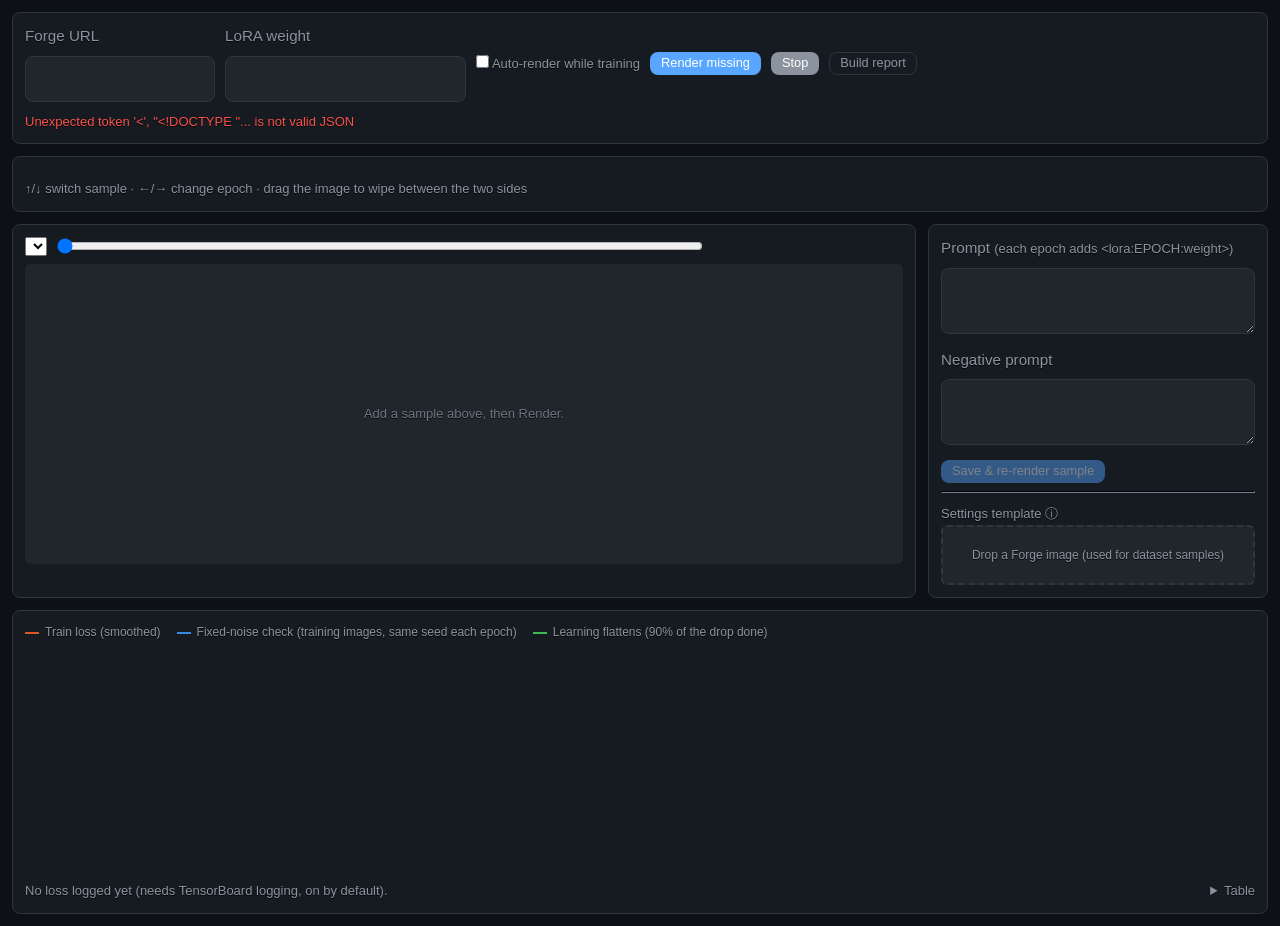
==== commit 514c8f58: "Mark where the loss check flattens instead of its minimum; clear text-encoder cache when compiled ca" ====
--- a/training-ui/public/compare.html
+++ b/training-ui/public/compare.html
@@ -118,7 +118,7 @@
             <div class="legend">
                 <span><i style="background:var(--s-train)"></i>Train loss (smoothed)</span>
                 <span><i style="background:var(--s-check)"></i>Fixed-noise check (training images, same seed each epoch)</span>
-                <span><i style="background:var(--success); height:0; border-top:2px dashed var(--success)"></i>Lowest check</span>
+                <span><i style="background:var(--success); height:0; border-top:2px dashed var(--success)"></i>Learning flattens (90% of the drop done)</span>
             </div>
             <svg id="chart" role="img" aria-label="Loss per epoch"></svg>
             <div class="row" style="justify-content:space-between">
@@ -167,9 +167,13 @@
             const c = data.checkpoints.find(c => c.name === name);
             return c?.epoch != null ? `Epoch ${c.epoch}` : `Final${finalEpoch() ? ` (epoch ${finalEpoch()})` : ''}`;
         };
+        // The check is measured on training images, so it keeps creeping down; its lowest point is
+        // usually just the last epoch. Mark where it flattens instead: first epoch with 90% of the drop done.
         const bestEpoch = () => {
             const v = losses.epochs.filter(e => e.check != null);
-            return v.length ? v.reduce((a, b) => (b.check < a.check ? b : a)).epoch : null;
+            if (v.length < 3) return null;
+            const min = Math.min(...v.map(e => e.check)), drop = v[0].check - min;
+            return v.find(e => e.check - min <= drop * 0.1).epoch;
         };
 
         // ---------- load / poll ----------
@@ -424,7 +428,7 @@
             const cur = losses.current, eps = losses.epochs;
             const best = bestEpoch();
             $('loss-note').textContent = !cur.length ? 'No loss logged yet (needs TensorBoard logging, on by default).'
-                : eps.some(e => e.check != null) ? `Lowest fixed-noise check: epoch ${best} ★. It flattens as the LoRA stops learning; past that, compare images to catch overfitting.`
+                : eps.some(e => e.check != null) ? (best != null ? `Learning flattens around epoch ${best} ★. Epochs from there on are the ones worth comparing; later ones can start to overfit, so judge them by the images.` : 'Fixed-noise check needs a few epochs before it can show where learning flattens.')
                     : 'No fixed-noise check in this run. Turn on "Loss indicator" in the Dataset tab for the next run.';
             $('loss-table').innerHTML = '<tr><th>Epoch</th><th>Check</th><th>Train</th></tr>' +
                 eps.map(e => `<tr><td>${e.epoch}${e.epoch === best ? ' ★' : ''}</td><td>${e.check?.toFixed(4) ?? '—'}</td><td>${e.train.toFixed(4)}</td></tr>`).join('');
--- a/training-ui/public/css/style.css
+++ b/training-ui/public/css/style.css
@@ -0,0 +1,1673 @@
+/* === Theme: GitHub Dark (Default) === */
+:root,
+[data-theme="github-dark"] {
+    --bg-primary: #0d1117;
+    --bg-secondary: #161b22;
+    --bg-tertiary: #21262d;
+    --border: #30363d;
+    --text-primary: #e6edf3;
+    --text-secondary: #8b949e;
+    --text-muted: #6e7681;
+    --accent: #58a6ff;
+    --accent-hover: #79b8ff;
+    --success: #3fb950;
+    --danger: #f85149;
+    --warning: #d29922;
+    --radius: 8px;
+    --shadow: 0 4px 12px rgba(0, 0, 0, 0.3);
+
+    /* Overlay Colors (Glassmorphism) */
+    --bg-overlay: rgba(13, 17, 23, var(--bg-dim, 0.7));
+    --glass-sidebar: rgba(22, 27, 34, 0.6);
+    --glass-content: rgba(13, 17, 23, 0.4);
+    --glass-modal: rgba(22, 27, 34, 0.8);
+}
+
+/* === Theme: GitHub Light === */
+[data-theme="github-light"] {
+    --bg-primary: #ffffff;
+    --bg-secondary: #f6f8fa;
+    --bg-tertiary: #ffffff;
+    --border: #d0d7de;
+    --text-primary: #24292f;
+    --text-secondary: #57606a;
+    --text-muted: #6e7781;
+    --accent: #0969da;
+    --accent-hover: #0550ae;
+    --success: #1a7f37;
+    --danger: #cf222e;
+    --warning: #9a6700;
+    --shadow: 0 4px 12px rgba(0, 0, 0, 0.1);
+    --bg-overlay: rgba(255, 255, 255, var(--bg-dim, 0.7));
+    --glass-sidebar: rgba(246, 248, 250, 0.7);
+    --glass-content: rgba(255, 255, 255, 0.5);
+    --glass-modal: rgba(246, 248, 250, 0.9);
+}
+
+/* === Theme: Midnight Blue === */
+[data-theme="midnight-blue"] {
+    --bg-primary: #0a0e1a;
+    --bg-secondary: #0f1420;
+    --bg-tertiary: #161d2e;
+    --border: #1e2942;
+    --text-primary: #d4dce8;
+    --text-secondary: #8b93a6;
+    --text-muted: #6e7589;
+    --accent: #4a9eff;
+    --accent-hover: #6db1ff;
+    --success: #3fb950;
+    --danger: #ff5370;
+    --warning: #ffb454;
+    --shadow: 0 4px 12px rgba(0, 0, 0, 0.5);
+    --bg-overlay: rgba(10, 14, 26, var(--bg-dim, 0.7));
+    --glass-sidebar: rgba(15, 20, 32, 0.6);
+    --glass-content: rgba(10, 14, 26, 0.4);
+    --glass-modal: rgba(15, 20, 32, 0.8);
+}
+
+/* === Theme: Cherry Pink === */
+[data-theme="cherry-pink"] {
+    --bg-primary: #fffafa;
+    --bg-secondary: #fff0f5;
+    --bg-tertiary: #ffe4e1;
+    --border: #ffb6c1;
+    --text-primary: #6a0d3f;
+    --text-secondary: #880e4f;
+    --text-muted: #ad1457;
+    --accent: #ff69b4;
+    --accent-hover: #ff1493;
+    --success: #3fb950;
+    --danger: #f85149;
+    --warning: #d29922;
+    --shadow: 0 4px 12px rgba(255, 105, 180, 0.2);
+    --bg-overlay: rgba(255, 250, 250, var(--bg-dim, 0.7));
+    --glass-sidebar: rgba(255, 240, 245, 0.6);
+    --glass-content: rgba(255, 245, 245, 0.4);
+    --glass-modal: rgba(255, 240, 245, 0.8);
+}
+
+
+
+/* === Reset === */
+*,
+*::before,
+*::after {
+    box-sizing: border-box;
+    margin: 0;
+    padding: 0;
+    font-family: inherit;
+}
+
+body {
+    font-family: -apple-system, BlinkMacSystemFont, 'Segoe UI', Roboto, sans-serif;
+    background: var(--bg-primary);
+    color: var(--text-primary);
+    line-height: 1.5;
+    font-size: 16px;
+}
+
+/* === Layout === */
+.app {
+    display: flex;
+    height: 100vh;
+    position: relative;
+    background-size: cover;
+    background-position: center;
+    background-attachment: fixed;
+    background-repeat: no-repeat;
+    filter: brightness(var(--bg-brightness, 1));
+}
+
+.app::before {
+    content: '';
+    position: absolute;
+    top: 0;
+    left: 0;
+    right: 0;
+    bottom: 0;
+    background: var(--bg-overlay, rgba(13, 17, 23, 0.7));
+    z-index: 0;
+    pointer-events: none;
+    display: none;
+}
+
+.app.has-bg::before {
+    display: block;
+}
+
+.sidebar {
+    width: 280px;
+    background: var(--bg-secondary);
+    border-right: 1px solid var(--border);
+    display: flex;
+    flex-direction: column;
+    position: relative;
+    z-index: 10;
+}
+
+.app.has-bg .sidebar {
+    background: var(--glass-sidebar, rgba(22, 27, 34, 0.6));
+    backdrop-filter: blur(var(--bg-blur, 10px));
+    -webkit-backdrop-filter: blur(var(--bg-blur, 10px));
+}
+
+.sidebar,
+.main-content {
+    position: relative;
+    z-index: 1;
+}
+
+.sidebar-header {
+    padding: 20px;
+    border-bottom: 1px solid var(--border);
+    display: flex;
+    justify-content: space-between;
+    align-items: center;
+}
+
+.sidebar-header h1 {
+    font-size: 1.25rem;
+    font-weight: 600;
+}
+
+.job-list {
+    flex: 1;
+    overflow-y: auto;
+    padding: 12px;
+}
+
+.sidebar-footer {
+    padding: 12px;
+    border-top: 1px solid var(--border);
+}
+
+.btn-block {
+    width: 100%;
+    justify-content: center;
+}
+
+/* === Job Items === */
+.job-client {
+    padding: 10px 12px 4px;
+    font-size: 11px;
+    font-weight: 600;
+    text-transform: uppercase;
+    letter-spacing: .04em;
+    color: var(--text-muted);
+}
+
+.job-item.in-client {
+    padding-left: 22px;
+}
+
+.job-item {
+    padding: 12px 16px;
+    border-radius: var(--radius);
+    cursor: pointer;
+    display: flex;
+    align-items: center;
+    gap: 10px;
+    margin-bottom: 4px;
+    transition: background 0.15s;
+}
+
+.job-item:hover {
+    background: var(--bg-tertiary);
+}
+
+.job-item.active {
+    background: var(--accent);
+    color: white;
+}
+
+.job-item .status-dot {
+    width: 8px;
+    height: 8px;
+    border-radius: 50%;
+    background: var(--text-muted);
+    flex-shrink: 0;
+}
+
+.job-item.running .status-dot {
+    background: var(--success);
+    animation: pulse 1.5s infinite;
+}
+
+@keyframes pulse {
+
+    0%,
+    100% {
+        opacity: 1;
+    }
+
+    50% {
+        opacity: 0.4;
+    }
+}
+
+.job-name {
+    flex: 1;
+    overflow: hidden;
+    text-overflow: ellipsis;
+    white-space: nowrap;
+}
+
+.job-actions {
+    display: flex;
+    gap: 4px;
+    opacity: 0;
+    transition: opacity 0.15s;
+}
+
+.job-item:hover .job-actions {
+    opacity: 1;
+}
+
+.job-btn {
+    background: transparent;
+    border: none;
+    padding: 4px 6px;
+    border-radius: 4px;
+    cursor: pointer;
+    font-size: 0.85rem;
+    opacity: 0.7;
+    transition: all 0.15s;
+    color: inherit;
+}
+
+.job-btn:hover {
+    opacity: 1;
+    background: rgba(0, 0, 0, 0.2);
+}
+
+/* === Main Content === */
+.main-content {
+    flex: 1;
+    display: flex;
+    flex-direction: column;
+    overflow: hidden;
+}
+
+.app.has-bg .main-content {
+    background: var(--glass-content, rgba(13, 17, 23, 0.4));
+    backdrop-filter: blur(var(--bg-blur, 8px));
+    -webkit-backdrop-filter: blur(var(--bg-blur, 8px));
+}
+
+.empty-state {
+    flex: 1;
+    display: flex;
+    flex-direction: column;
+    align-items: center;
+    justify-content: center;
+    color: var(--text-secondary);
+}
+
+.empty-icon {
+    font-size: 4rem;
+    margin-bottom: 1rem;
+    opacity: 0.5;
+}
+
+/* === Job Editor === */
+.job-editor {
+    flex: 1;
+    display: flex;
+    flex-direction: column;
+    overflow: hidden;
+}
+
+.editor-header {
+    padding: 20px 24px;
+    border-bottom: 1px solid var(--border);
+    display: flex;
+    justify-content: space-between;
+    align-items: center;
+}
+
+.editor-header h2 {
+    font-weight: 600;
+}
+
+.editor-actions {
+    display: flex;
+    gap: 8px;
+}
+
+/* === Tabs === */
+.tabs {
+    display: flex;
+    padding: 0 24px;
+    border-bottom: 1px solid var(--border);
+    background: var(--bg-secondary);
+}
+
+.tab {
+    padding: 14px 22px;
+    background: none;
+    border: none;
+    color: var(--text-secondary);
+    cursor: pointer;
+    font-size: 0.95rem;
+    border-bottom: 2px solid transparent;
+    transition: all 0.15s;
+}
+
+.tab:hover {
+    color: var(--text-primary);
+}
+
+.tab.active {
+    color: var(--accent);
+    border-bottom-color: var(--accent);
+}
+
+.tab-content {
+    flex: 1;
+    overflow-y: auto;
+    padding: 24px;
+}
+
+.tab-pane {
+    display: none;
+}
+
+.tab-pane.active {
+    display: block;
+}
+
+.tab-pane h4 {
+    margin: 24px 0 12px;
+    color: var(--text-secondary);
+    font-size: 0.85rem;
+    font-weight: 600;
+    text-transform: uppercase;
+    letter-spacing: 0.5px;
+}
+
+.tab-pane h4:first-child {
+    margin-top: 0;
+}
+
+/* === Forms === */
+.form-group {
+    margin-bottom: 20px;
+}
+
+.form-group>label {
+    display: block;
+    margin-bottom: 8px;
+    color: var(--text-secondary);
+    font-size: 0.95rem;
+    font-weight: 500;
+}
+
+.form-group>label:has(input[type="checkbox"]) {
+    display: inline-flex;
+    align-items: center;
+    gap: 8px;
+    cursor: pointer;
+    color: var(--text-primary);
+    margin-bottom: 12px;
+}
+
+.form-group>label input[type="checkbox"] {
+    width: auto;
+    margin: 0;
+    cursor: pointer;
+    transform: scale(1.2);
+}
+
+.form-group input:not([type="checkbox"]),
+.form-group textarea,
+.form-group select {
+    width: 100%;
+    padding: 12px 14px;
+    background: var(--bg-tertiary);
+    border: 1px solid var(--border);
+    border-radius: var(--radius);
+    color: var(--text-primary);
+    font-size: 1.05rem;
+    font-family: inherit;
+}
+
+.form-group input:focus,
+.form-group textarea:focus,
+.form-group select:focus {
+    outline: none;
+    border-color: var(--accent);
+}
+
+.hint,
+.form-group small {
+    display: block;
+    margin-top: 6px;
+    color: var(--text-secondary);
+    font-size: 0.8rem;
+    font-weight: 500;
+}
+
+.form-group code {
+    background: var(--bg-tertiary);
+    padding: 2px 6px;
+    border-radius: 4px;
+    font-size: 0.85em;
+}
+
+.form-row {
+    display: grid;
+    grid-template-columns: 1fr 1fr;
+    gap: 16px;
+}
+
+.checkbox-group {
+    display: flex;
+    flex-wrap: wrap;
+    gap: 16px;
+}
+
+/* GPU Selection Cards */
+.gpu-card-grid {
+    display: grid;
+    grid-template-columns: repeat(auto-fill, minmax(220px, 1fr));
+    gap: 12px;
+    margin-top: 8px;
+    width: 100%;
+}
+
+.gpu-card {
+    background: var(--bg-tertiary);
+    border: 1px solid var(--border);
+    border-radius: 10px;
+    padding: 14px;
+    cursor: pointer;
+    transition: all 0.2s ease;
+    display: flex;
+    flex-direction: column;
+    gap: 4px;
+    position: relative;
+    user-select: none;
+}
+
+.gpu-card:hover {
+    border-color: var(--accent);
+    background: var(--bg-secondary);
+    transform: translateY(-1px);
+}
+
+.gpu-card.selected {
+    border-color: var(--accent);
+    background: rgba(var(--accent-rgb), 0.1);
+    /* Assuming --accent-rgb is available or I can use fallback */
+}
+
+/* Fallback if accent-rgb not defined */
+:root {
+    --accent-rgb: 100, 108, 255;
+    /* Default purple-ish if not set */
+}
+
+.gpu-card.selected {
+    background: color-mix(in srgb, var(--accent) 15%, transparent);
+    box-shadow: 0 0 0 1px var(--accent);
+}
+
+.gpu-card input[type="checkbox"] {
+    position: absolute !important;
+    top: 14px;
+    right: 14px;
+    margin: 0 !important;
+    transform: scale(1.2);
+}
+
+.gpu-card .gpu-index {
+    font-size: 0.75rem;
+    font-weight: 700;
+    color: var(--accent);
+    text-transform: uppercase;
+    letter-spacing: 0.05em;
+}
+
+.gpu-card .gpu-name {
+    font-size: 0.95rem;
+    font-weight: 600;
+    color: var(--text-primary);
+    padding-right: 25px;
+    /* Space for checkbox */
+    white-space: nowrap;
+    overflow: hidden;
+    text-overflow: ellipsis;
+}
+
+.gpu-card .gpu-mem {
+    font-size: 0.85rem;
+    color: var(--text-secondary);
+}
+
+.gpu-status {
+    display: flex;
+    align-items: center;
+    gap: 6px;
+    font-size: 0.75rem;
+    font-weight: 600;
+    margin-top: 4px;
+}
+
+.status-dot {
+    width: 8px;
+    height: 8px;
+    border-radius: 50%;
+    background: #4b5563;
+    /* Gray / Idle */
+    transition: all 0.3s ease;
+}
+
+.gpu-card.active-training .status-dot {
+    background: #10b981;
+    /* Green */
+    box-shadow: 0 0 12px rgba(16, 185, 129, 0.4);
+    animation: status-pulse 2s infinite;
+}
+
+.gpu-card.active-sampling .status-dot {
+    background: #3b82f6;
+    /* Blue */
+    box-shadow: 0 0 12px rgba(59, 130, 246, 0.4);
+    animation: status-pulse 2s infinite;
+}
+
+.gpu-status-text {
+    color: var(--text-secondary);
+    text-transform: uppercase;
+    letter-spacing: 0.02em;
+}
+
+.gpu-card.active-training .gpu-status-text {
+    color: #10b981;
+}
+
+.gpu-card.active-sampling .gpu-status-text {
+    color: #3b82f6;
+}
+
+@keyframes status-pulse {
+    0% {
+        transform: scale(1);
+        opacity: 1;
+    }
+
+    50% {
+        transform: scale(1.3);
+        opacity: 0.7;
+    }
+
+    100% {
+        transform: scale(1);
+        opacity: 1;
+    }
+}
+
+
+
+.checkbox-group label {
+    display: flex;
+    align-items: center;
+    gap: 6px;
+    cursor: pointer;
+    color: var(--text-primary);
+}
+
+/* === Buttons === */
+.btn {
+    padding: 8px 16px;
+    border: 1px solid transparent;
+    border-radius: var(--radius);
+    font-size: 0.875rem;
+    font-weight: 500;
+    cursor: pointer;
+    transition: all 0.15s;
+    display: inline-flex;
+    align-items: center;
+    justify-content: center;
+    gap: 6px;
+    line-height: 1;
+}
+
+.btn-primary {
+    background: var(--accent);
+    color: white;
+}
+
+.btn-primary:hover {
+    background: var(--accent-hover);
+}
+
+.btn-secondary {
+    background: var(--text-secondary);
+    color: white;
+}
+
+.btn-secondary:hover {
+    filter: brightness(1.2);
+}
+
+
+.btn-success {
+    background: var(--success);
+    color: white;
+}
+
+.btn-success:hover {
+    filter: brightness(1.1);
+}
+
+.btn-danger {
+    background: var(--danger);
+    color: white;
+}
+
+.btn-danger:hover {
+    filter: brightness(1.1);
+}
+
+.btn-ghost {
+    background: transparent;
+    color: var(--text-secondary);
+    border-color: var(--border);
+}
+
+.btn-ghost:hover {
+    background: var(--bg-tertiary);
+    color: var(--text-primary);
+    border-color: var(--text-secondary);
+}
+
+.btn-sm {
+    padding: 4px 10px;
+    font-size: 0.8rem;
+}
+
+/* === Console === */
+.console-header {
+    display: flex;
+    justify-content: space-between;
+    align-items: center;
+    margin-bottom: 12px;
+}
+
+.console-header h4 {
+    margin: 0 !important;
+}
+
+.console-output {
+    flex: 1;
+    overflow-y: auto;
+    padding: 16px;
+    font-family: 'SF Mono', Consolas, 'Courier New', monospace;
+    font-size: 0.8rem;
+    line-height: 1.6;
+    white-space: pre-wrap;
+    word-break: break-all;
+    color: var(--text-secondary);
+    background: var(--bg-primary);
+    border-radius: var(--radius);
+    border: 1px solid var(--border);
+    min-height: 400px;
+    max-height: calc(100vh - 300px);
+}
+
+/* Console theme-specific overrides for better readability */
+[data-theme="github-light"] .console-output {
+    background: #f6f8fa;
+    color: #24292f;
+    border-color: #d0d7de;
+}
+
+[data-theme="cherry-pink"] .console-output {
+    background: #2d1b2e;
+    color: #f0d0e8;
+    border-color: #6a0d3f;
+}
+
+
+/* === Prompts === */
+.prompts-header {
+    display: flex;
+    justify-content: space-between;
+    align-items: center;
+    margin-bottom: 4px;
+}
+
+.prompts-header h4 {
+    margin: 0 !important;
+}
+
+.prompts-list {
+    display: flex;
+    flex-direction: column;
+    gap: 12px;
+}
+
+.prompt-card-edit {
+    background: var(--bg-tertiary);
+    border: 1px solid var(--border);
+    border-radius: var(--radius);
+    padding: 16px;
+    display: flex;
+    flex-direction: column;
+    gap: 12px;
+}
+
+.prompt-card-edit.skipped {
+    opacity: 0.5;
+    filter: grayscale(0.5);
+    border-style: dashed;
+}
+
+.prompt-card-header {
+    display: flex;
+    justify-content: flex-end;
+    margin-bottom: -8px;
+}
+
+.skip-label {
+    display: flex;
+    align-items: center;
+    gap: 6px;
+    font-size: 0.8rem;
+    color: var(--text-secondary);
+    cursor: pointer;
+    user-select: none;
+}
+
+.skip-label input {
+    margin: 0;
+    cursor: pointer;
+}
+
+.prompts-empty {
+    text-align: center;
+    padding: 40px 20px;
+    color: var(--text-muted);
+}
+
+.prompts-empty.hidden,
+.prompts-list.hidden {
+    display: none;
+}
+
+/* === Samples === */
+.samples-header {
+    display: flex;
+    justify-content: space-between;
+    align-items: center;
+    margin-bottom: 20px;
+}
+
+.samples-header h4 {
+    margin: 0 !important;
+}
+
+/* Sample Groups */
+.sample-group {
+    margin-bottom: 32px;
+}
+
+.group-header {
+    font-size: 1.1rem;
+    font-weight: 600;
+    margin-bottom: 12px;
+    color: var(--text-primary);
+    border-bottom: 1px solid var(--border);
+    padding-bottom: 8px;
+    user-select: none;
+    display: flex;
+    align-items: center;
+    gap: 8px;
+}
+
+.group-grid {
+    display: flex;
+    flex-wrap: wrap;
+    gap: 16px;
+}
+
+/* Sample Cards */
+.sample-card {
+    position: relative;
+    width: 200px;
+    background: var(--bg-tertiary);
+    border: 2px solid transparent;
+    border-radius: var(--radius);
+    overflow: hidden;
+    cursor: pointer;
+    transition: transform 0.2s ease, box-shadow 0.2s ease;
+    user-select: none;
+    will-change: transform;
+    /* Improved font rendering during animation */
+    -webkit-font-smoothing: antialiased;
+    -moz-osx-font-smoothing: grayscale;
+}
+
+.sample-card:hover {
+    transform: translateY(-2px);
+    box-shadow: var(--shadow);
+}
+
+.sample-card img {
+    width: 100%;
+    height: 200px;
+    object-fit: cover;
+    display: block;
+    background: #000;
+}
+
+.sample-name {
+    padding: 8px 12px;
+    font-size: 0.8rem;
+    color: var(--text-secondary);
+    white-space: nowrap;
+    overflow: hidden;
+    text-overflow: ellipsis;
+}
+
+.btn-delete-card {
+    position: absolute;
+    top: 8px;
+    left: 8px;
+    background: rgba(248, 81, 73, 0.8);
+    color: white;
+    border: none;
+    border-radius: 4px;
+    width: 28px;
+    height: 28px;
+    display: flex;
+    align-items: center;
+    justify-content: center;
+    cursor: pointer;
+    opacity: 0;
+    transition: all 0.2s;
+    z-index: 15;
+}
+
+.sample-card:hover .btn-delete-card {
+    opacity: 1;
+}
+
+.btn-delete-card:hover {
+    background: #f85149;
+    transform: scale(1.1);
+}
+
+/* Selection State */
+.sample-card.selected {
+    border-color: var(--accent);
+    background-color: rgba(var(--accent-rgb, 88, 166, 255), 0.1);
+    /* Fallback */
+    box-shadow: 0 0 0 2px rgba(var(--accent-rgb, 88, 166, 255), 0.3);
+}
+
+.group-grid.multi-select-mode .sample-card.selected::after {
+    content: '✓';
+    position: absolute;
+    top: 8px;
+    right: 8px;
+    background: var(--accent);
+    color: white;
+    border-radius: 50%;
+    width: 24px;
+    height: 24px;
+    display: flex;
+    align-items: center;
+    justify-content: center;
+    font-size: 14px;
+    font-weight: bold;
+    box-shadow: 0 2px 4px rgba(0, 0, 0, 0.2);
+    z-index: 10;
+}
+
+/* Drag and Drop */
+.sample-card.dragging {
+    opacity: 0.4;
+    cursor: grabbing;
+}
+
+.sample-card.drag-over-left {
+    border-left: 4px solid var(--accent);
+    border-left-color: var(--accent) !important;
+}
+
+.sample-card.drag-over-right {
+    border-right: 4px solid var(--accent);
+    border-right-color: var(--accent) !important;
+}
+
+.group-grid.drag-over-grid {
+    background-color: rgba(var(--accent-rgb, 88, 166, 255), 0.05);
+    border-radius: var(--radius);
+}
+
+/* Selection Box (Rubber Band) */
+.selection-box {
+    position: absolute;
+    border: 1px solid var(--accent);
+    background-color: rgba(var(--accent-rgb, 88, 166, 255), 0.2);
+    pointer-events: none;
+    z-index: 1000;
+    display: none;
+    /* Hidden by default */
+}
+
+/* Lightbox */
+.lightbox {
+    position: fixed;
+    top: 0;
+    left: 0;
+    width: 100%;
+    height: 100%;
+    background: rgba(0, 0, 0, 0.9);
+    z-index: 2000;
+    display: flex;
+    justify-content: center;
+    align-items: center;
+    cursor: zoom-out;
+}
+
+.lightbox img {
+    max-width: 95%;
+    max-height: 95%;
+    border-radius: 4px;
+    box-shadow: 0 0 20px rgba(0, 0, 0, 0.5);
+}
+
+.lightbox-title {
+    position: absolute;
+    top: 20px;
+    left: 50%;
+    transform: translateX(-50%);
+    color: white;
+    background: rgba(0, 0, 0, 0.5);
+    padding: 8px 20px;
+    border-radius: 20px;
+    font-size: 1rem;
+    font-weight: 500;
+    pointer-events: none;
+    max-width: 80%;
+    white-space: nowrap;
+    overflow: hidden;
+    text-overflow: ellipsis;
+    z-index: 2001;
+}
+
+.lightbox-metadata {
+    position: absolute;
+    right: 20px;
+    top: 50%;
+    transform: translateY(-50%);
+    background: rgba(13, 17, 23, 0.85);
+    color: #e6edf3;
+    padding: 16px;
+    border-radius: 12px;
+    font-size: 0.8rem;
+    max-width: 320px;
+    max-height: 80vh;
+    overflow-y: auto;
+    white-space: pre-wrap;
+    word-break: break-word;
+    font-family: var(--font-mono);
+    line-height: 1.5;
+    border: 1px solid var(--border);
+    backdrop-filter: blur(12px);
+    box-shadow: 0 8px 32px rgba(0, 0, 0, 0.5);
+    z-index: 2002;
+    transition: opacity 0.3s ease;
+}
+
+.lightbox-metadata.hidden {
+    display: none;
+}
+
+.lightbox-nav {
+    position: absolute;
+    bottom: 20px;
+    color: white;
+    background: rgba(0, 0, 0, 0.5);
+    padding: 8px 16px;
+    border-radius: 20px;
+    font-size: 0.9rem;
+    pointer-events: none;
+    transition: opacity 0.8s ease-in-out;
+}
+
+.samples-empty.hidden,
+.samples-grid.hidden {
+    display: none;
+}
+
+/* === TensorBoard === */
+.tensorboard-header {
+    display: flex;
+    justify-content: space-between;
+    align-items: center;
+    margin-bottom: 12px;
+}
+
+.tensorboard-header h4 {
+    margin: 0 !important;
+}
+
+.tb-status {
+    font-size: 0.8rem;
+    color: var(--text-muted);
+    font-weight: 500;
+}
+
+.tb-container {
+    border: 1px solid var(--border);
+    border-radius: var(--radius);
+    overflow: hidden;
+    background: var(--bg-primary);
+    height: calc(100vh - 280px);
+    min-height: 400px;
+}
+
+.tb-iframe {
+    width: 100%;
+    height: 100%;
+    border: none;
+}
+
+.tb-placeholder {
+    display: flex;
+    flex-direction: column;
+    align-items: center;
+    justify-content: center;
+    height: 100%;
+    color: var(--text-muted);
+    text-align: center;
+    padding: 40px;
+}
+
+.tb-placeholder h3 {
+    margin: 0 0 8px;
+    color: var(--text-secondary);
+}
+
+.tb-placeholder p {
+    margin: 4px 0;
+}
+
+/* === Image Lightbox === */
+.lightbox {
+    position: fixed;
+    inset: 0;
+    background: rgba(0, 0, 0, 0.9);
+    display: flex;
+    align-items: center;
+    justify-content: center;
+    z-index: 200;
+    cursor: pointer;
+}
+
+.lightbox img {
+    max-width: 90vw;
+    max-height: 90vh;
+    object-fit: contain;
+    border-radius: var(--radius);
+}
+
+/* === Section Cards === */
+.section-card {
+    background: var(--bg-secondary);
+    border: 1px solid var(--border);
+    border-radius: var(--radius);
+    padding: 20px;
+    margin-bottom: 24px;
+}
+
+.section-card h4 {
+    margin-top: 0;
+    margin-bottom: 16px;
+    font-size: 0.9rem;
+    text-transform: uppercase;
+    letter-spacing: 0.5px;
+    color: var(--text-secondary);
+}
+
+/* === Modal === */
+.modal {
+    position: fixed;
+    inset: 0;
+    background: rgba(0, 0, 0, 0.6);
+    display: flex;
+    align-items: center;
+    justify-content: center;
+    z-index: 200;
+}
+
+.modal-content {
+    background: var(--bg-secondary);
+    border: 1px solid var(--border);
+    border-radius: var(--radius);
+    padding: 24px;
+    width: 450px;
+    max-width: 90%;
+    max-height: 90vh;
+    overflow-y: auto;
+    box-shadow: var(--shadow);
+}
+
+.app.has-bg .modal-content {
+    background: var(--glass-modal, rgba(22, 27, 34, 0.8));
+    backdrop-filter: blur(var(--bg-blur, 16px));
+    -webkit-backdrop-filter: blur(var(--bg-blur, 16px));
+}
+
+.modal-content h3 {
+    margin-bottom: 20px;
+}
+
+.modal-content h4 {
+    margin: 24px 0 12px;
+    color: var(--text-secondary);
+    font-size: 0.85rem;
+    font-weight: 600;
+    text-transform: uppercase;
+    letter-spacing: 0.5px;
+}
+
+.modal-content h4:first-of-type {
+    margin-top: 0;
+}
+
+.modal-confirm-content {
+    max-width: 450px;
+}
+
+.modal-actions {
+    display: flex;
+    justify-content: flex-end;
+    gap: 10px;
+    margin-top: 20px;
+}
+
+.modal-large {
+    width: 550px;
+    max-height: 80vh;
+    overflow-y: auto;
+}
+
+.modal-header {
+    display: flex;
+    justify-content: space-between;
+    align-items: center;
+    margin-bottom: 20px;
+}
+
+.modal-header h3 {
+    margin: 0;
+}
+
+.btn-icon {
+    background: transparent;
+    border: none;
+    font-size: 1.2rem;
+    cursor: pointer;
+    color: var(--text-muted);
+    padding: 4px 8px;
+    border-radius: var(--radius);
+}
+
+.btn-icon:hover {
+    background: var(--bg-tertiary);
+    color: var(--text-primary);
+}
+
+/* === Danger Zone === */
+.danger-zone {
+    border: 1px solid rgba(248, 81, 73, 0.3);
+    border-radius: var(--radius);
+    padding: 16px;
+    background: rgba(248, 81, 73, 0.05);
+}
+
+/* === Utilities === */
+.hidden {
+    display: none !important;
+}
+
+/* === Scrollbar === */
+::-webkit-scrollbar {
+    width: 8px;
+    height: 8px;
+}
+
+::-webkit-scrollbar-track {
+    background: var(--bg-primary);
+}
+
+::-webkit-scrollbar-thumb {
+    background: var(--bg-tertiary);
+    border-radius: 4px;
+}
+
+::-webkit-scrollbar-thumb:hover {
+    background: var(--border);
+}
+
+/* === Alert === */
+.alert {
+    padding: 12px 16px;
+    border-radius: var(--radius);
+    margin-bottom: 16px;
+    font-size: 0.9rem;
+}
+
+.alert-warning {
+    background: rgba(210, 153, 34, 0.1);
+    border: 1px solid rgba(210, 153, 34, 0.3);
+    color: var(--warning);
+}
+
+.alert-success {
+    background: rgba(63, 185, 80, 0.1);
+    border: 1px solid rgba(63, 185, 80, 0.3);
+    color: var(--success);
+}
+
+/* === Editable Prompts === */
+.compact-input {
+    display: flex;
+    flex-direction: column;
+    gap: 2px;
+}
+
+.compact-input label {
+    font-size: 0.7rem;
+    color: var(--text-muted);
+    font-weight: 600;
+    text-transform: uppercase;
+}
+
+.compact-input input {
+    padding: 6px 8px;
+    /* Slightly more padding */
+    font-size: 0.95rem;
+    /* Slightly larger font */
+    border-radius: 4px;
+    border: 1px solid var(--border);
+    background: var(--bg-primary);
+    color: var(--text-primary);
+    width: 90px;
+    /* Increased from 60px */
+}
+
+.compact-input input:focus {
+    outline: none;
+    border-color: var(--accent);
+}
+
+/* Global Settings Bar (Prompts Tab) */
+.global-settings-bar {
+    background: var(--bg-tertiary);
+    border: 1px solid var(--border);
+    padding: 8px;
+    border-radius: var(--radius);
+    display: flex;
+    gap: 10px;
+    flex-wrap: wrap;
+    align-items: center;
+    width: 100%;
+}
+
+.prompts-list-editable {
+    display: flex;
+    flex-direction: column;
+    gap: 24px;
+    margin-top: 20px;
+    padding-bottom: 40px;
+}
+
+.prompt-card-edit {
+    background: var(--bg-tertiary);
+    border: 1px solid var(--border);
+    border-radius: var(--radius);
+    padding: 12px;
+    display: flex;
+    flex-direction: column;
+    gap: 12px;
+    transition: border-color 0.15s;
+}
+
+.prompt-card-edit:focus-within {
+    border-color: var(--accent);
+}
+
+.prompt-card-edit textarea {
+    width: 100%;
+    background: var(--bg-primary);
+    border: 1px solid var(--border);
+    border-radius: 4px;
+    color: var(--text-primary);
+    padding: 8px;
+    resize: none;
+    min-height: 60px;
+    font-family: inherit;
+    font-size: 0.95rem;
+    overflow-y: hidden;
+}
+
+.prompt-card-edit textarea:focus {
+    outline: none;
+    border-color: var(--accent);
+}
+
+.prompt-card-row {
+    display: flex;
+    gap: 8px;
+    align-items: center;
+    flex-wrap: wrap;
+}
+
+/* === Background Drag Styles === */
+.bg-drag-container {
+    width: 100%;
+    height: 120px;
+    background: #000;
+    border-radius: var(--radius);
+    position: relative;
+    overflow: hidden;
+    cursor: crosshair;
+    margin: 8px 0;
+    border: 1px solid var(--border);
+}
+
+.bg-drag-preview {
+    width: 100%;
+    height: 100%;
+    background-size: cover;
+    background-position: center;
+    opacity: 0.6;
+    pointer-events: none;
+}
+
+.bg-drag-handle {
+    position: absolute;
+    width: 20px;
+    height: 20px;
+    border: 2px solid #fff;
+    border-radius: 50%;
+    transform: translate(-50%, -50%);
+    pointer-events: none;
+    box-shadow: 0 0 6px rgba(0, 0, 0, 0.5);
+    top: 50%;
+    left: 50%;
+}
+
+.app.has-bg .console-output {
+    background: rgba(13, 17, 23, 0.6);
+}
+
+body {
+    text-shadow: 0 1px var(--text-shadow-size, 0px) rgba(0, 0, 0, 0.8);
+}
+
+input:disabled, select:disabled {
+    opacity: 0.4;
+    cursor: not-allowed;
+}
+
+/* === Hardware Monitor Bar === */
+.hw-monitor {
+    position: fixed;
+    bottom: 0;
+    left: 280px;
+    right: 0;
+    z-index: 50;
+    background: transparent;
+    border-top: 1px solid var(--border);
+    padding: 5px 4px;
+    display: flex;
+    align-items: flex-start;
+}
+
+.hw-monitor::before {
+    content: '';
+    position: absolute;
+    inset: 0;
+    background: var(--bg-secondary);
+    opacity: 0.55;
+    transition: opacity 0.2s ease;
+    pointer-events: none;
+    z-index: -1;
+}
+
+.hw-monitor:hover::before {
+    opacity: 1;
+}
+
+/* Toggle tab — right side, sits on the top border */
+.hw-toggle {
+    position: absolute;
+    top: -20px;
+    right: 16px;
+    background: var(--bg-secondary);
+    border: 1px solid var(--border);
+    border-bottom: none;
+    border-radius: 6px 6px 0 0;
+    color: var(--text-muted);
+    font-size: 0.6rem;
+    line-height: 1;
+    padding: 3px 10px 4px;
+    cursor: pointer;
+    transition: color 0.15s, background 0.15s;
+    white-space: nowrap;
+    z-index: 1;
+}
+
+.app.has-bg .hw-toggle {
+    background: var(--glass-sidebar);
+    backdrop-filter: blur(var(--bg-blur, 10px));
+    -webkit-backdrop-filter: blur(var(--bg-blur, 10px));
+}
+
+.hw-toggle:hover {
+    color: var(--text-primary);
+    background: var(--bg-tertiary);
+}
+
+/* Collapsed: hide full cards, show compact bar instead */
+.hw-monitor.hw-collapsed .hw-stats-container {
+    display: none;
+}
+
+.hw-monitor.hw-collapsed .hw-compact-bar {
+    display: flex;
+}
+
+/* Compact bar (shown when collapsed) */
+.hw-compact-bar {
+    display: none;
+    align-items: center;
+    justify-content: flex-end;
+    gap: 12px;
+    flex-wrap: wrap;
+    width: 100%;
+    padding: 4px 8px;
+    font-size: 0.72rem;
+    font-variant-numeric: tabular-nums;
+    color: var(--text-primary);
+}
+
+.hw-compact-item {
+    display: flex;
+    align-items: center;
+    gap: 5px;
+    white-space: nowrap;
+}
+
+.hw-compact-label {
+    font-size: 0.65rem;
+    font-weight: 700;
+    text-transform: uppercase;
+    letter-spacing: 0.05em;
+    color: var(--text-secondary);
+}
+
+.hw-compact-sep {
+    width: 1px;
+    height: 14px;
+    background: var(--border);
+    flex-shrink: 0;
+}
+
+.app.has-bg .hw-monitor::before {
+    background: var(--glass-sidebar);
+    backdrop-filter: blur(var(--bg-blur, 10px));
+    -webkit-backdrop-filter: blur(var(--bg-blur, 10px));
+}
+
+.hw-stats-container {
+    display: flex;
+    align-items: stretch;
+    flex-wrap: wrap;
+    justify-content: flex-end;
+    width: 100%;
+    gap: 0;
+}
+
+.hw-section {
+    display: flex;
+    flex-direction: column;
+    gap: 4px;
+    padding: 4px 16px 5px 10px;
+    border-right: 1px solid var(--border);
+    min-width: 200px;
+}
+
+.hw-section:last-child {
+    border-right: none;
+}
+
+.hw-section-header {
+    display: flex;
+    align-items: center;
+    gap: 6px;
+    margin-bottom: 1px;
+}
+
+.hw-section-title {
+    font-size: 0.7rem;
+    font-weight: 700;
+    text-transform: uppercase;
+    letter-spacing: 0.07em;
+    color: var(--text-secondary);
+    white-space: nowrap;
+}
+
+.hw-section-gpu .hw-section-title {
+    color: var(--text-primary);
+}
+
+.hw-section-gpu.hw-active .hw-section-title {
+    color: var(--accent);
+}
+
+.hw-row {
+    display: flex;
+    align-items: center;
+    gap: 6px;
+}
+
+.hw-metric-label {
+    font-size: 0.68rem;
+    font-weight: 600;
+    color: var(--text-muted);
+    text-transform: uppercase;
+    letter-spacing: 0.04em;
+    min-width: 34px;
+    white-space: nowrap;
+}
+
+.hw-bar-wrap {
+    width: 72px;
+    height: 5px;
+    background: var(--bg-tertiary);
+    border-radius: 3px;
+    overflow: hidden;
+    border: 1px solid var(--border);
+    flex-shrink: 0;
+}
+
+.hw-bar {
+    height: 100%;
+    background: var(--accent);
+    border-radius: 3px;
+    transition: width 1.2s ease;
+}
+
+.hw-bar-ram {
+    background: var(--accent);
+    opacity: 0.75;
+}
+
+.hw-bar-gpu {
+    background: var(--success);
+}
+
+.hw-bar-vram {
+    background: var(--warning);
+}
+
+.hw-bar-power {
+    background: var(--danger);
+    opacity: 0.8;
+}
+
+.hw-metric-value {
+    font-size: 0.71rem;
+    color: var(--text-primary);
+    font-variant-numeric: tabular-nums;
+    white-space: nowrap;
+}
+
+.hw-temp {
+    font-size: 0.68rem;
+    font-weight: 700;
+    font-variant-numeric: tabular-nums;
+    white-space: nowrap;
+}
+
+.hw-temp-cool { color: var(--success); }
+.hw-temp-warm { color: var(--warning); }
+.hw-temp-hot  { color: var(--danger);  }
+
+.hw-activity-badge {
+    font-size: 0.62rem;
+    font-weight: 700;
+    text-transform: uppercase;
+    border-radius: 3px;
+    padding: 1px 5px;
+    letter-spacing: 0.03em;
+    background: var(--warning);
+    color: #000;
+    white-space: nowrap;
+}
+
+.hw-loading {
+    color: var(--text-muted);
+    font-size: 0.78rem;
+    padding: 6px 10px;
+}
+
+/* Bottom padding adjusts dynamically via --hw-bar-height CSS variable set by JS */
+.tab-content {
+    padding-bottom: max(38px, var(--hw-bar-height, 38px));
+}
+
+.disabled-section {
+    opacity: 0.4 !important;
+    pointer-events: none !important;
+    filter: grayscale(0.8);
+    transition: opacity 0.2s ease;
+}
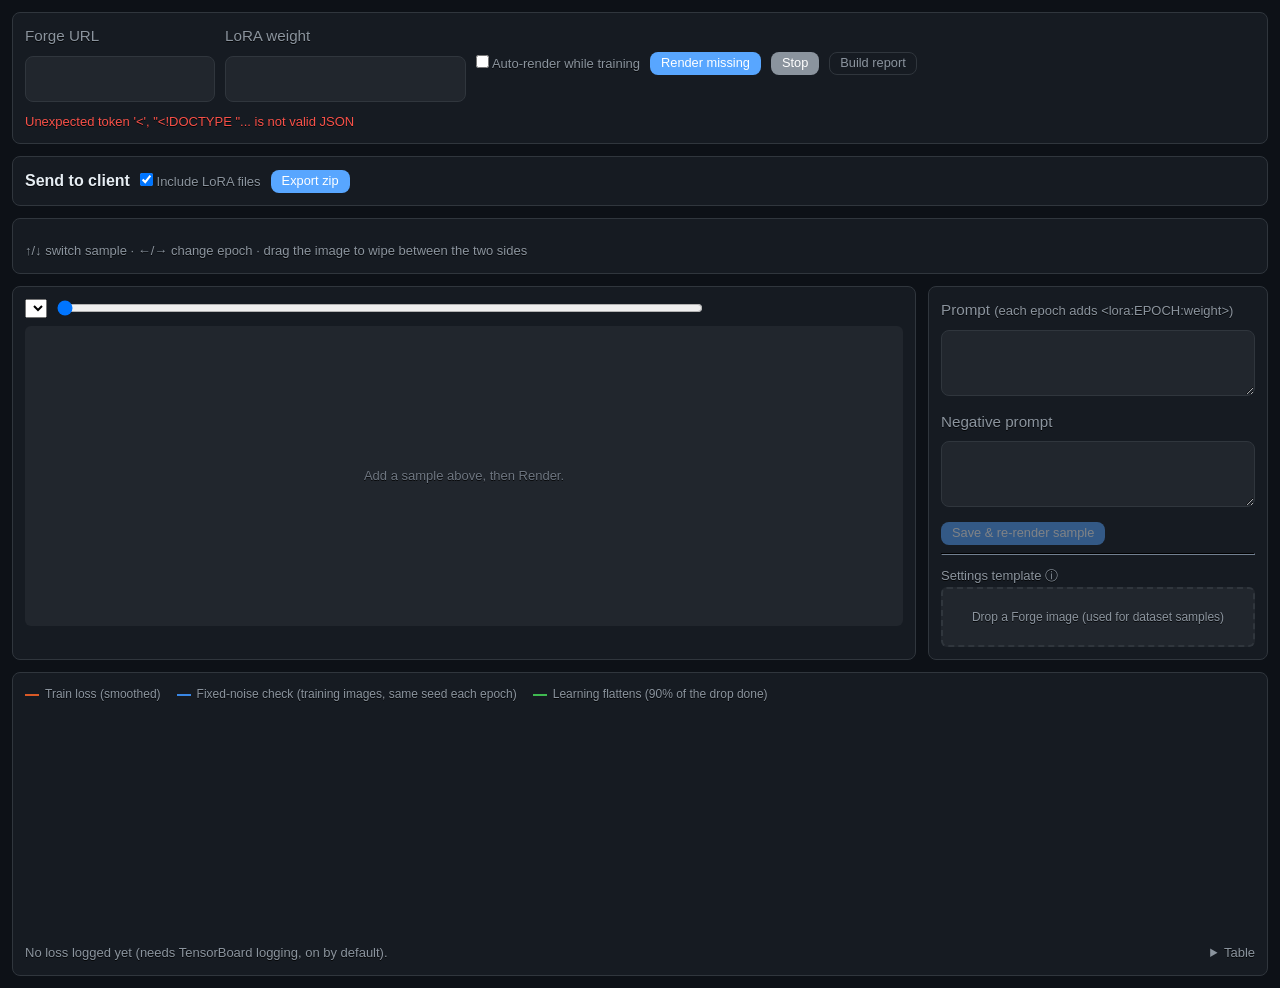
==== commit 425426a3: "Export zip with an offline epoch viewer; automatic render settings; steadier loss check - Compare > " ====
--- a/training-ui/public/compare.html
+++ b/training-ui/public/compare.html
@@ -42,8 +42,10 @@
         .epochbar input[type=range] { flex: 1; }
         .epochbar .lbl { min-width: 190px; text-align: right; font-variant-numeric: tabular-nums; }
         .wipe { position: relative; user-select: none; cursor: ew-resize; background: var(--bg-tertiary); border-radius: 6px; overflow: hidden; min-height: 300px; display: grid; place-items: center; touch-action: none; }
-        .wipe img { display: block; max-width: 100%; max-height: 62vh; pointer-events: none; }
-        .wipe .right { position: absolute; inset: 0; display: grid; place-items: center; }
+        .wipe .stage { position: relative; display: inline-block; line-height: 0; }
+        .wipe .stage > img { display: block; max-width: 100%; max-height: 62vh; pointer-events: none; }
+        /* the right side covers exactly the left image's box, so both sides line up even if their shapes differ a little */
+        .wipe .stage > .over { position: absolute; inset: 0; width: 100%; height: 100%; object-fit: cover; }
         .wipe .divider { position: absolute; top: 0; bottom: 0; width: 2px; background: #fff; box-shadow: 0 0 4px rgba(0,0,0,.6); pointer-events: none; }
         .wipe .corner { position: absolute; top: 8px; font-size: 12px; background: rgba(0,0,0,.65); color: #fff; padding: 2px 8px; border-radius: 4px; pointer-events: none; }
         .wipe .empty { color: var(--text-muted); font-size: 13px; padding: 40px; text-align: center; }
@@ -80,6 +82,13 @@
             <button id="stop" class="btn btn-secondary btn-sm">Stop</button>
             <button id="report" class="btn btn-ghost btn-sm" title="Chart + epoch sheet PNG, saved next to the LoRAs (also made automatically when training finishes)">Build report</button>
             <span id="status" class="muted"></span>
+        </div>
+
+        <div class="panel row">
+            <strong>Send to client</strong>
+            <label class="muted"><input id="export-loras" type="checkbox" checked> Include LoRA files</label>
+            <button id="export" class="btn btn-primary btn-sm" title="A zip with viewer.html (this comparison, works offline), the renders, the LoRA files, the loss chart and a README">Export zip</button>
+            <span id="export-status" class="muted"></span>
         </div>
 
         <div class="panel">
@@ -190,13 +199,25 @@
             else say(`${data.checkpoints.length} checkpoint(s)${data.training ? ' · training' : ''}`);
             if (!sel || !data.samples.some(s => s.id === sel)) sel = data.samples[0]?.id || null;
             const tpl = data.template
-                ? `<img src="${file('template.png')}" style="max-height:90px; width:auto; object-fit:contain"><div class="muted">${data.template.width}×${data.template.height}, click/drop to replace</div>`
-                : 'Drop a Forge image (used for dataset samples)';
+                ? `<img src="${file('template.png')}" style="max-height:90px; width:auto; object-fit:contain"><div class="muted">${data.template.auto ? `Auto: settings from ${esc(data.template.auto)}${data.template.madeWith ? ` (${esc(data.template.madeWith)})` : ''}` : `${data.template.width}×${data.template.height}`} · click/drop to replace</div>${data.template.otherFamily ? '<div class="err" style="font-size:12px">Made with a different model family, so its sampler/CFG may not suit Anima: drop an Anima-made image here.</div>' : ''}`
+                : 'No dataset image has Forge settings: drop a Forge image here (used for dataset samples)';
             if ($('template').innerHTML !== tpl) $('template').innerHTML = tpl;
             renderStrip();
             renderSlider();
             renderWipe();
-        }
+            const ex = data.export;
+            $('export').disabled = !!ex?.running;
+            $('export-status').innerHTML = !ex ? `${data.samples.length ? '' : 'Add samples first so the viewer has images. '}`
+                : ex.running ? 'Building the zip…'
+                : ex.error ? `<span class="err">${esc(ex.error)}</span>`
+                : `Ready: <code>${esc(ex.file)}</code> <button class="btn btn-ghost btn-sm" id="export-open">Open folder</button>`;
+            $('export-open')?.addEventListener('click', () => api('/api/system/open-folder', 'POST', { path: ex.dir }));
+        }
+        $('export').onclick = () => {
+            const missing = data.samples.reduce((n, s) => n + columns().length - (data.renders[s.id] || []).length, 0);
+            if (missing && !confirm(`${missing} render(s) are missing, so some epochs will have no image in the viewer. Export anyway?`)) return;
+            api(`${J}/compare/export`, 'POST', { loras: $('export-loras').checked }).then(refresh).catch(e => say(e.message, true));
+        };
         async function refreshLosses() {
             try { losses = await api(`${J}/losses`); } catch { return; }
             renderChart();
@@ -310,10 +331,12 @@
                 <h4 class="muted" style="margin:8px 0">${esc(s.dir)}${s.exists ? ` · ${s.files.length} images` : ' · folder missing (see banner)'}</h4>
                 <div class="pick">${s.files.map(f => `<img loading="lazy" data-s="${s.subset}" data-f="${esc(f.file)}" title="${esc(f.caption)}" src="${J}/dataset-image?s=${s.subset}&f=${encodeURIComponent(f.file)}">`).join('')}</div>`).join('');
             $('pick-body').querySelectorAll('img').forEach(img => img.onclick = async () => {
-                // keep the template's pixel count, match this image's aspect ratio
-                const tw = data.template?.width || 1024, th = data.template?.height || 1024;
-                const a = img.naturalWidth / img.naturalHeight, area = tw * th;
-                const width = Math.round(Math.sqrt(area * a) / 64) * 64, height = Math.round(Math.sqrt(area / a) / 64) * 64;
+                // render at the original's size (before the template's hires upscale, so the final output matches it),
+                // scaled down only past ~2.4 MP to keep a giant source from running Forge out of memory
+                const hr = data.template?.hrScale || 1;
+                const down = Math.min(1, Math.sqrt(1536 * 1536 / ((img.naturalWidth / hr) * (img.naturalHeight / hr))));
+                const snap = (v) => Math.max(64, Math.round(v * down / hr / 64) * 64);
+                const width = snap(img.naturalWidth), height = snap(img.naturalHeight);
                 img.style.opacity = 0.4;
                 try {
                     const s = await api(`${J}/compare/samples`, 'POST', { kind: 'dataset', subset: +img.dataset.s, file: img.dataset.f, width, height });
@@ -364,12 +387,11 @@
             const key = `${l}|${r}|${leftName}|${colLabel(rightKey)}`;
             if (key !== lastWipeKey) {
                 lastWipeKey = key;
-                $('wipe').innerHTML = `
-                    ${l ? `<img src="${l}">` : `<div class="empty">${esc(leftName)} not rendered yet</div>`}
-                    <div class="right" id="wr">${r ? `<img src="${r}">` : `<div class="empty">${esc(colLabel(rightKey))} not rendered yet</div>`}</div>
-                    <div class="divider" id="wd"></div>
-                    <span class="corner" style="left:8px">${esc(leftName)}</span>
-                    <span class="corner" style="right:8px">${esc(colLabel(rightKey))}</span>`;
+                // the left image sizes the stage; the right one is laid exactly over it
+                const base = l || r, over = l ? r : null;
+                $('wipe').innerHTML = (base ? `<div class="stage" id="stage"><img src="${base}">${over ? `<img class="over" id="wr" src="${over}"><div class="divider" id="wd"></div>` : ''}</div>` : '')
+                    + (!l || !r ? `<div class="empty">${esc(!r ? colLabel(rightKey) : leftName)} not rendered yet</div>` : '')
+                    + `<span class="corner" style="left:8px">${esc(leftName)}</span><span class="corner" style="right:8px">${esc(colLabel(rightKey))}</span>`;
             }
             placeWipe();
         }
@@ -380,7 +402,7 @@
             wd.style.left = `calc(${wipeAt * 100}% - 1px)`;
         }
         const wipe = $('wipe');
-        const moveWipe = (e) => { const b = wipe.getBoundingClientRect(); wipeAt = Math.min(1, Math.max(0, (e.clientX - b.left) / b.width)); placeWipe(); };
+        const moveWipe = (e) => { const b = ($('stage') || wipe).getBoundingClientRect(); wipeAt = Math.min(1, Math.max(0, (e.clientX - b.left) / b.width)); placeWipe(); };
         wipe.onpointerdown = (e) => { wipe.setPointerCapture(e.pointerId); moveWipe(e); };
         wipe.onpointermove = (e) => { if (e.buttons) moveWipe(e); };
 
--- a/training-ui/public/css/style.css
+++ b/training-ui/public/css/style.css
@@ -1,1673 +1,1726 @@
-/* === Theme: GitHub Dark (Default) === */
-:root,
-[data-theme="github-dark"] {
-    --bg-primary: #0d1117;
-    --bg-secondary: #161b22;
-    --bg-tertiary: #21262d;
-    --border: #30363d;
-    --text-primary: #e6edf3;
-    --text-secondary: #8b949e;
-    --text-muted: #6e7681;
-    --accent: #58a6ff;
-    --accent-hover: #79b8ff;
-    --success: #3fb950;
-    --danger: #f85149;
-    --warning: #d29922;
-    --radius: 8px;
-    --shadow: 0 4px 12px rgba(0, 0, 0, 0.3);
-
-    /* Overlay Colors (Glassmorphism) */
-    --bg-overlay: rgba(13, 17, 23, var(--bg-dim, 0.7));
-    --glass-sidebar: rgba(22, 27, 34, 0.6);
-    --glass-content: rgba(13, 17, 23, 0.4);
-    --glass-modal: rgba(22, 27, 34, 0.8);
-}
-
-/* === Theme: GitHub Light === */
-[data-theme="github-light"] {
-    --bg-primary: #ffffff;
-    --bg-secondary: #f6f8fa;
-    --bg-tertiary: #ffffff;
-    --border: #d0d7de;
-    --text-primary: #24292f;
-    --text-secondary: #57606a;
-    --text-muted: #6e7781;
-    --accent: #0969da;
-    --accent-hover: #0550ae;
-    --success: #1a7f37;
-    --danger: #cf222e;
-    --warning: #9a6700;
-    --shadow: 0 4px 12px rgba(0, 0, 0, 0.1);
-    --bg-overlay: rgba(255, 255, 255, var(--bg-dim, 0.7));
-    --glass-sidebar: rgba(246, 248, 250, 0.7);
-    --glass-content: rgba(255, 255, 255, 0.5);
-    --glass-modal: rgba(246, 248, 250, 0.9);
-}
-
-/* === Theme: Midnight Blue === */
-[data-theme="midnight-blue"] {
-    --bg-primary: #0a0e1a;
-    --bg-secondary: #0f1420;
-    --bg-tertiary: #161d2e;
-    --border: #1e2942;
-    --text-primary: #d4dce8;
-    --text-secondary: #8b93a6;
-    --text-muted: #6e7589;
-    --accent: #4a9eff;
-    --accent-hover: #6db1ff;
-    --success: #3fb950;
-    --danger: #ff5370;
-    --warning: #ffb454;
-    --shadow: 0 4px 12px rgba(0, 0, 0, 0.5);
-    --bg-overlay: rgba(10, 14, 26, var(--bg-dim, 0.7));
-    --glass-sidebar: rgba(15, 20, 32, 0.6);
-    --glass-content: rgba(10, 14, 26, 0.4);
-    --glass-modal: rgba(15, 20, 32, 0.8);
-}
-
-/* === Theme: Cherry Pink === */
-[data-theme="cherry-pink"] {
-    --bg-primary: #fffafa;
-    --bg-secondary: #fff0f5;
-    --bg-tertiary: #ffe4e1;
-    --border: #ffb6c1;
-    --text-primary: #6a0d3f;
-    --text-secondary: #880e4f;
-    --text-muted: #ad1457;
-    --accent: #ff69b4;
-    --accent-hover: #ff1493;
-    --success: #3fb950;
-    --danger: #f85149;
-    --warning: #d29922;
-    --shadow: 0 4px 12px rgba(255, 105, 180, 0.2);
-    --bg-overlay: rgba(255, 250, 250, var(--bg-dim, 0.7));
-    --glass-sidebar: rgba(255, 240, 245, 0.6);
-    --glass-content: rgba(255, 245, 245, 0.4);
-    --glass-modal: rgba(255, 240, 245, 0.8);
-}
-
-
-
-/* === Reset === */
-*,
-*::before,
-*::after {
-    box-sizing: border-box;
-    margin: 0;
-    padding: 0;
-    font-family: inherit;
-}
-
-body {
-    font-family: -apple-system, BlinkMacSystemFont, 'Segoe UI', Roboto, sans-serif;
-    background: var(--bg-primary);
-    color: var(--text-primary);
-    line-height: 1.5;
-    font-size: 16px;
-}
-
-/* === Layout === */
-.app {
-    display: flex;
-    height: 100vh;
-    position: relative;
-    background-size: cover;
-    background-position: center;
-    background-attachment: fixed;
-    background-repeat: no-repeat;
-    filter: brightness(var(--bg-brightness, 1));
-}
-
-.app::before {
-    content: '';
-    position: absolute;
-    top: 0;
-    left: 0;
-    right: 0;
-    bottom: 0;
-    background: var(--bg-overlay, rgba(13, 17, 23, 0.7));
-    z-index: 0;
-    pointer-events: none;
-    display: none;
-}
-
-.app.has-bg::before {
-    display: block;
-}
-
-.sidebar {
-    width: 280px;
-    background: var(--bg-secondary);
-    border-right: 1px solid var(--border);
-    display: flex;
-    flex-direction: column;
-    position: relative;
-    z-index: 10;
-}
-
-.app.has-bg .sidebar {
-    background: var(--glass-sidebar, rgba(22, 27, 34, 0.6));
-    backdrop-filter: blur(var(--bg-blur, 10px));
-    -webkit-backdrop-filter: blur(var(--bg-blur, 10px));
-}
-
-.sidebar,
-.main-content {
-    position: relative;
-    z-index: 1;
-}
-
-.sidebar-header {
-    padding: 20px;
-    border-bottom: 1px solid var(--border);
-    display: flex;
-    justify-content: space-between;
-    align-items: center;
-}
-
-.sidebar-header h1 {
-    font-size: 1.25rem;
-    font-weight: 600;
-}
-
-.job-list {
-    flex: 1;
-    overflow-y: auto;
-    padding: 12px;
-}
-
-.sidebar-footer {
-    padding: 12px;
-    border-top: 1px solid var(--border);
-}
-
-.btn-block {
-    width: 100%;
-    justify-content: center;
-}
-
-/* === Job Items === */
-.job-client {
-    padding: 10px 12px 4px;
-    font-size: 11px;
-    font-weight: 600;
-    text-transform: uppercase;
-    letter-spacing: .04em;
-    color: var(--text-muted);
-}
-
-.job-item.in-client {
-    padding-left: 22px;
-}
-
-.job-item {
-    padding: 12px 16px;
-    border-radius: var(--radius);
-    cursor: pointer;
-    display: flex;
-    align-items: center;
-    gap: 10px;
-    margin-bottom: 4px;
-    transition: background 0.15s;
-}
-
-.job-item:hover {
-    background: var(--bg-tertiary);
-}
-
-.job-item.active {
-    background: var(--accent);
-    color: white;
-}
-
-.job-item .status-dot {
-    width: 8px;
-    height: 8px;
-    border-radius: 50%;
-    background: var(--text-muted);
-    flex-shrink: 0;
-}
-
-.job-item.running .status-dot {
-    background: var(--success);
-    animation: pulse 1.5s infinite;
-}
-
-@keyframes pulse {
-
-    0%,
-    100% {
-        opacity: 1;
-    }
-
-    50% {
-        opacity: 0.4;
-    }
-}
-
-.job-name {
-    flex: 1;
-    overflow: hidden;
-    text-overflow: ellipsis;
-    white-space: nowrap;
-}
-
-.job-actions {
-    display: flex;
-    gap: 4px;
-    opacity: 0;
-    transition: opacity 0.15s;
-}
-
-.job-item:hover .job-actions {
-    opacity: 1;
-}
-
-.job-btn {
-    background: transparent;
-    border: none;
-    padding: 4px 6px;
-    border-radius: 4px;
-    cursor: pointer;
-    font-size: 0.85rem;
-    opacity: 0.7;
-    transition: all 0.15s;
-    color: inherit;
-}
-
-.job-btn:hover {
-    opacity: 1;
-    background: rgba(0, 0, 0, 0.2);
-}
-
-/* === Main Content === */
-.main-content {
-    flex: 1;
-    display: flex;
-    flex-direction: column;
-    overflow: hidden;
-}
-
-.app.has-bg .main-content {
-    background: var(--glass-content, rgba(13, 17, 23, 0.4));
-    backdrop-filter: blur(var(--bg-blur, 8px));
-    -webkit-backdrop-filter: blur(var(--bg-blur, 8px));
-}
-
-.empty-state {
-    flex: 1;
-    display: flex;
-    flex-direction: column;
-    align-items: center;
-    justify-content: center;
-    color: var(--text-secondary);
-}
-
-.empty-icon {
-    font-size: 4rem;
-    margin-bottom: 1rem;
-    opacity: 0.5;
-}
-
-/* === Job Editor === */
-.job-editor {
-    flex: 1;
-    display: flex;
-    flex-direction: column;
-    overflow: hidden;
-}
-
-.editor-header {
-    padding: 20px 24px;
-    border-bottom: 1px solid var(--border);
-    display: flex;
-    justify-content: space-between;
-    align-items: center;
-}
-
-.editor-header h2 {
-    font-weight: 600;
-}
-
-.editor-actions {
-    display: flex;
-    gap: 8px;
-}
-
-/* === Tabs === */
-.tabs {
-    display: flex;
-    padding: 0 24px;
-    border-bottom: 1px solid var(--border);
-    background: var(--bg-secondary);
-}
-
-.tab {
-    padding: 14px 22px;
-    background: none;
-    border: none;
-    color: var(--text-secondary);
-    cursor: pointer;
-    font-size: 0.95rem;
-    border-bottom: 2px solid transparent;
-    transition: all 0.15s;
-}
-
-.tab:hover {
-    color: var(--text-primary);
-}
-
-.tab.active {
-    color: var(--accent);
-    border-bottom-color: var(--accent);
-}
-
-.tab-content {
-    flex: 1;
-    overflow-y: auto;
-    padding: 24px;
-}
-
-.tab-pane {
-    display: none;
-}
-
-.tab-pane.active {
-    display: block;
-}
-
-.tab-pane h4 {
-    margin: 24px 0 12px;
-    color: var(--text-secondary);
-    font-size: 0.85rem;
-    font-weight: 600;
-    text-transform: uppercase;
-    letter-spacing: 0.5px;
-}
-
-.tab-pane h4:first-child {
-    margin-top: 0;
-}
-
-/* === Forms === */
-.form-group {
-    margin-bottom: 20px;
-}
-
-.form-group>label {
-    display: block;
-    margin-bottom: 8px;
-    color: var(--text-secondary);
-    font-size: 0.95rem;
-    font-weight: 500;
-}
-
-.form-group>label:has(input[type="checkbox"]) {
-    display: inline-flex;
-    align-items: center;
-    gap: 8px;
-    cursor: pointer;
-    color: var(--text-primary);
-    margin-bottom: 12px;
-}
-
-.form-group>label input[type="checkbox"] {
-    width: auto;
-    margin: 0;
-    cursor: pointer;
-    transform: scale(1.2);
-}
-
-.form-group input:not([type="checkbox"]),
-.form-group textarea,
-.form-group select {
-    width: 100%;
-    padding: 12px 14px;
-    background: var(--bg-tertiary);
-    border: 1px solid var(--border);
-    border-radius: var(--radius);
-    color: var(--text-primary);
-    font-size: 1.05rem;
-    font-family: inherit;
-}
-
-.form-group input:focus,
-.form-group textarea:focus,
-.form-group select:focus {
-    outline: none;
-    border-color: var(--accent);
-}
-
-.hint,
-.form-group small {
-    display: block;
-    margin-top: 6px;
-    color: var(--text-secondary);
-    font-size: 0.8rem;
-    font-weight: 500;
-}
-
-.form-group code {
-    background: var(--bg-tertiary);
-    padding: 2px 6px;
-    border-radius: 4px;
-    font-size: 0.85em;
-}
-
-.form-row {
-    display: grid;
-    grid-template-columns: 1fr 1fr;
-    gap: 16px;
-}
-
-.checkbox-group {
-    display: flex;
-    flex-wrap: wrap;
-    gap: 16px;
-}
-
-/* GPU Selection Cards */
-.gpu-card-grid {
-    display: grid;
-    grid-template-columns: repeat(auto-fill, minmax(220px, 1fr));
-    gap: 12px;
-    margin-top: 8px;
-    width: 100%;
-}
-
-.gpu-card {
-    background: var(--bg-tertiary);
-    border: 1px solid var(--border);
-    border-radius: 10px;
-    padding: 14px;
-    cursor: pointer;
-    transition: all 0.2s ease;
-    display: flex;
-    flex-direction: column;
-    gap: 4px;
-    position: relative;
-    user-select: none;
-}
-
-.gpu-card:hover {
-    border-color: var(--accent);
-    background: var(--bg-secondary);
-    transform: translateY(-1px);
-}
-
-.gpu-card.selected {
-    border-color: var(--accent);
-    background: rgba(var(--accent-rgb), 0.1);
-    /* Assuming --accent-rgb is available or I can use fallback */
-}
-
-/* Fallback if accent-rgb not defined */
-:root {
-    --accent-rgb: 100, 108, 255;
-    /* Default purple-ish if not set */
-}
-
-.gpu-card.selected {
-    background: color-mix(in srgb, var(--accent) 15%, transparent);
-    box-shadow: 0 0 0 1px var(--accent);
-}
-
-.gpu-card input[type="checkbox"] {
-    position: absolute !important;
-    top: 14px;
-    right: 14px;
-    margin: 0 !important;
-    transform: scale(1.2);
-}
-
-.gpu-card .gpu-index {
-    font-size: 0.75rem;
-    font-weight: 700;
-    color: var(--accent);
-    text-transform: uppercase;
-    letter-spacing: 0.05em;
-}
-
-.gpu-card .gpu-name {
-    font-size: 0.95rem;
-    font-weight: 600;
-    color: var(--text-primary);
-    padding-right: 25px;
-    /* Space for checkbox */
-    white-space: nowrap;
-    overflow: hidden;
-    text-overflow: ellipsis;
-}
-
-.gpu-card .gpu-mem {
-    font-size: 0.85rem;
-    color: var(--text-secondary);
-}
-
-.gpu-status {
-    display: flex;
-    align-items: center;
-    gap: 6px;
-    font-size: 0.75rem;
-    font-weight: 600;
-    margin-top: 4px;
-}
-
-.status-dot {
-    width: 8px;
-    height: 8px;
-    border-radius: 50%;
-    background: #4b5563;
-    /* Gray / Idle */
-    transition: all 0.3s ease;
-}
-
-.gpu-card.active-training .status-dot {
-    background: #10b981;
-    /* Green */
-    box-shadow: 0 0 12px rgba(16, 185, 129, 0.4);
-    animation: status-pulse 2s infinite;
-}
-
-.gpu-card.active-sampling .status-dot {
-    background: #3b82f6;
-    /* Blue */
-    box-shadow: 0 0 12px rgba(59, 130, 246, 0.4);
-    animation: status-pulse 2s infinite;
-}
-
-.gpu-status-text {
-    color: var(--text-secondary);
-    text-transform: uppercase;
-    letter-spacing: 0.02em;
-}
-
-.gpu-card.active-training .gpu-status-text {
-    color: #10b981;
-}
-
-.gpu-card.active-sampling .gpu-status-text {
-    color: #3b82f6;
-}
-
-@keyframes status-pulse {
-    0% {
-        transform: scale(1);
-        opacity: 1;
-    }
-
-    50% {
-        transform: scale(1.3);
-        opacity: 0.7;
-    }
-
-    100% {
-        transform: scale(1);
-        opacity: 1;
-    }
-}
-
-
-
-.checkbox-group label {
-    display: flex;
-    align-items: center;
-    gap: 6px;
-    cursor: pointer;
-    color: var(--text-primary);
-}
-
-/* === Buttons === */
-.btn {
-    padding: 8px 16px;
-    border: 1px solid transparent;
-    border-radius: var(--radius);
-    font-size: 0.875rem;
-    font-weight: 500;
-    cursor: pointer;
-    transition: all 0.15s;
-    display: inline-flex;
-    align-items: center;
-    justify-content: center;
-    gap: 6px;
-    line-height: 1;
-}
-
-.btn-primary {
-    background: var(--accent);
-    color: white;
-}
-
-.btn-primary:hover {
-    background: var(--accent-hover);
-}
-
-.btn-secondary {
-    background: var(--text-secondary);
-    color: white;
-}
-
-.btn-secondary:hover {
-    filter: brightness(1.2);
-}
-
-
-.btn-success {
-    background: var(--success);
-    color: white;
-}
-
-.btn-success:hover {
-    filter: brightness(1.1);
-}
-
-.btn-danger {
-    background: var(--danger);
-    color: white;
-}
-
-.btn-danger:hover {
-    filter: brightness(1.1);
-}
-
-.btn-ghost {
-    background: transparent;
-    color: var(--text-secondary);
-    border-color: var(--border);
-}
-
-.btn-ghost:hover {
-    background: var(--bg-tertiary);
-    color: var(--text-primary);
-    border-color: var(--text-secondary);
-}
-
-.btn-sm {
-    padding: 4px 10px;
-    font-size: 0.8rem;
-}
-
-/* === Console === */
-.console-header {
-    display: flex;
-    justify-content: space-between;
-    align-items: center;
-    margin-bottom: 12px;
-}
-
-.console-header h4 {
-    margin: 0 !important;
-}
-
-.console-output {
-    flex: 1;
-    overflow-y: auto;
-    padding: 16px;
-    font-family: 'SF Mono', Consolas, 'Courier New', monospace;
-    font-size: 0.8rem;
-    line-height: 1.6;
-    white-space: pre-wrap;
-    word-break: break-all;
-    color: var(--text-secondary);
-    background: var(--bg-primary);
-    border-radius: var(--radius);
-    border: 1px solid var(--border);
-    min-height: 400px;
-    max-height: calc(100vh - 300px);
-}
-
-/* Console theme-specific overrides for better readability */
-[data-theme="github-light"] .console-output {
-    background: #f6f8fa;
-    color: #24292f;
-    border-color: #d0d7de;
-}
-
-[data-theme="cherry-pink"] .console-output {
-    background: #2d1b2e;
-    color: #f0d0e8;
-    border-color: #6a0d3f;
-}
-
-
-/* === Prompts === */
-.prompts-header {
-    display: flex;
-    justify-content: space-between;
-    align-items: center;
-    margin-bottom: 4px;
-}
-
-.prompts-header h4 {
-    margin: 0 !important;
-}
-
-.prompts-list {
-    display: flex;
-    flex-direction: column;
-    gap: 12px;
-}
-
-.prompt-card-edit {
-    background: var(--bg-tertiary);
-    border: 1px solid var(--border);
-    border-radius: var(--radius);
-    padding: 16px;
-    display: flex;
-    flex-direction: column;
-    gap: 12px;
-}
-
-.prompt-card-edit.skipped {
-    opacity: 0.5;
-    filter: grayscale(0.5);
-    border-style: dashed;
-}
-
-.prompt-card-header {
-    display: flex;
-    justify-content: flex-end;
-    margin-bottom: -8px;
-}
-
-.skip-label {
-    display: flex;
-    align-items: center;
-    gap: 6px;
-    font-size: 0.8rem;
-    color: var(--text-secondary);
-    cursor: pointer;
-    user-select: none;
-}
-
-.skip-label input {
-    margin: 0;
-    cursor: pointer;
-}
-
-.prompts-empty {
-    text-align: center;
-    padding: 40px 20px;
-    color: var(--text-muted);
-}
-
-.prompts-empty.hidden,
-.prompts-list.hidden {
-    display: none;
-}
-
-/* === Samples === */
-.samples-header {
-    display: flex;
-    justify-content: space-between;
-    align-items: center;
-    margin-bottom: 20px;
-}
-
-.samples-header h4 {
-    margin: 0 !important;
-}
-
-/* Sample Groups */
-.sample-group {
-    margin-bottom: 32px;
-}
-
-.group-header {
-    font-size: 1.1rem;
-    font-weight: 600;
-    margin-bottom: 12px;
-    color: var(--text-primary);
-    border-bottom: 1px solid var(--border);
-    padding-bottom: 8px;
-    user-select: none;
-    display: flex;
-    align-items: center;
-    gap: 8px;
-}
-
-.group-grid {
-    display: flex;
-    flex-wrap: wrap;
-    gap: 16px;
-}
-
-/* Sample Cards */
-.sample-card {
-    position: relative;
-    width: 200px;
-    background: var(--bg-tertiary);
-    border: 2px solid transparent;
-    border-radius: var(--radius);
-    overflow: hidden;
-    cursor: pointer;
-    transition: transform 0.2s ease, box-shadow 0.2s ease;
-    user-select: none;
-    will-change: transform;
-    /* Improved font rendering during animation */
-    -webkit-font-smoothing: antialiased;
-    -moz-osx-font-smoothing: grayscale;
-}
-
-.sample-card:hover {
-    transform: translateY(-2px);
-    box-shadow: var(--shadow);
-}
-
-.sample-card img {
-    width: 100%;
-    height: 200px;
-    object-fit: cover;
-    display: block;
-    background: #000;
-}
-
-.sample-name {
-    padding: 8px 12px;
-    font-size: 0.8rem;
-    color: var(--text-secondary);
-    white-space: nowrap;
-    overflow: hidden;
-    text-overflow: ellipsis;
-}
-
-.btn-delete-card {
-    position: absolute;
-    top: 8px;
-    left: 8px;
-    background: rgba(248, 81, 73, 0.8);
-    color: white;
-    border: none;
-    border-radius: 4px;
-    width: 28px;
-    height: 28px;
-    display: flex;
-    align-items: center;
-    justify-content: center;
-    cursor: pointer;
-    opacity: 0;
-    transition: all 0.2s;
-    z-index: 15;
-}
-
-.sample-card:hover .btn-delete-card {
-    opacity: 1;
-}
-
-.btn-delete-card:hover {
-    background: #f85149;
-    transform: scale(1.1);
-}
-
-/* Selection State */
-.sample-card.selected {
-    border-color: var(--accent);
-    background-color: rgba(var(--accent-rgb, 88, 166, 255), 0.1);
-    /* Fallback */
-    box-shadow: 0 0 0 2px rgba(var(--accent-rgb, 88, 166, 255), 0.3);
-}
-
-.group-grid.multi-select-mode .sample-card.selected::after {
-    content: '✓';
-    position: absolute;
-    top: 8px;
-    right: 8px;
-    background: var(--accent);
-    color: white;
-    border-radius: 50%;
-    width: 24px;
-    height: 24px;
-    display: flex;
-    align-items: center;
-    justify-content: center;
-    font-size: 14px;
-    font-weight: bold;
-    box-shadow: 0 2px 4px rgba(0, 0, 0, 0.2);
-    z-index: 10;
-}
-
-/* Drag and Drop */
-.sample-card.dragging {
-    opacity: 0.4;
-    cursor: grabbing;
-}
-
-.sample-card.drag-over-left {
-    border-left: 4px solid var(--accent);
-    border-left-color: var(--accent) !important;
-}
-
-.sample-card.drag-over-right {
-    border-right: 4px solid var(--accent);
-    border-right-color: var(--accent) !important;
-}
-
-.group-grid.drag-over-grid {
-    background-color: rgba(var(--accent-rgb, 88, 166, 255), 0.05);
-    border-radius: var(--radius);
-}
-
-/* Selection Box (Rubber Band) */
-.selection-box {
-    position: absolute;
-    border: 1px solid var(--accent);
-    background-color: rgba(var(--accent-rgb, 88, 166, 255), 0.2);
-    pointer-events: none;
-    z-index: 1000;
-    display: none;
-    /* Hidden by default */
-}
-
-/* Lightbox */
-.lightbox {
-    position: fixed;
-    top: 0;
-    left: 0;
-    width: 100%;
-    height: 100%;
-    background: rgba(0, 0, 0, 0.9);
-    z-index: 2000;
-    display: flex;
-    justify-content: center;
-    align-items: center;
-    cursor: zoom-out;
-}
-
-.lightbox img {
-    max-width: 95%;
-    max-height: 95%;
-    border-radius: 4px;
-    box-shadow: 0 0 20px rgba(0, 0, 0, 0.5);
-}
-
-.lightbox-title {
-    position: absolute;
-    top: 20px;
-    left: 50%;
-    transform: translateX(-50%);
-    color: white;
-    background: rgba(0, 0, 0, 0.5);
-    padding: 8px 20px;
-    border-radius: 20px;
-    font-size: 1rem;
-    font-weight: 500;
-    pointer-events: none;
-    max-width: 80%;
-    white-space: nowrap;
-    overflow: hidden;
-    text-overflow: ellipsis;
-    z-index: 2001;
-}
-
-.lightbox-metadata {
-    position: absolute;
-    right: 20px;
-    top: 50%;
-    transform: translateY(-50%);
-    background: rgba(13, 17, 23, 0.85);
-    color: #e6edf3;
-    padding: 16px;
-    border-radius: 12px;
-    font-size: 0.8rem;
-    max-width: 320px;
-    max-height: 80vh;
-    overflow-y: auto;
-    white-space: pre-wrap;
-    word-break: break-word;
-    font-family: var(--font-mono);
-    line-height: 1.5;
-    border: 1px solid var(--border);
-    backdrop-filter: blur(12px);
-    box-shadow: 0 8px 32px rgba(0, 0, 0, 0.5);
-    z-index: 2002;
-    transition: opacity 0.3s ease;
-}
-
-.lightbox-metadata.hidden {
-    display: none;
-}
-
-.lightbox-nav {
-    position: absolute;
-    bottom: 20px;
-    color: white;
-    background: rgba(0, 0, 0, 0.5);
-    padding: 8px 16px;
-    border-radius: 20px;
-    font-size: 0.9rem;
-    pointer-events: none;
-    transition: opacity 0.8s ease-in-out;
-}
-
-.samples-empty.hidden,
-.samples-grid.hidden {
-    display: none;
-}
-
-/* === TensorBoard === */
-.tensorboard-header {
-    display: flex;
-    justify-content: space-between;
-    align-items: center;
-    margin-bottom: 12px;
-}
-
-.tensorboard-header h4 {
-    margin: 0 !important;
-}
-
-.tb-status {
-    font-size: 0.8rem;
-    color: var(--text-muted);
-    font-weight: 500;
-}
-
-.tb-container {
-    border: 1px solid var(--border);
-    border-radius: var(--radius);
-    overflow: hidden;
-    background: var(--bg-primary);
-    height: calc(100vh - 280px);
-    min-height: 400px;
-}
-
-.tb-iframe {
-    width: 100%;
-    height: 100%;
-    border: none;
-}
-
-.tb-placeholder {
-    display: flex;
-    flex-direction: column;
-    align-items: center;
-    justify-content: center;
-    height: 100%;
-    color: var(--text-muted);
-    text-align: center;
-    padding: 40px;
-}
-
-.tb-placeholder h3 {
-    margin: 0 0 8px;
-    color: var(--text-secondary);
-}
-
-.tb-placeholder p {
-    margin: 4px 0;
-}
-
-/* === Image Lightbox === */
-.lightbox {
-    position: fixed;
-    inset: 0;
-    background: rgba(0, 0, 0, 0.9);
-    display: flex;
-    align-items: center;
-    justify-content: center;
-    z-index: 200;
-    cursor: pointer;
-}
-
-.lightbox img {
-    max-width: 90vw;
-    max-height: 90vh;
-    object-fit: contain;
-    border-radius: var(--radius);
-}
-
-/* === Section Cards === */
-.section-card {
-    background: var(--bg-secondary);
-    border: 1px solid var(--border);
-    border-radius: var(--radius);
-    padding: 20px;
-    margin-bottom: 24px;
-}
-
-.section-card h4 {
-    margin-top: 0;
-    margin-bottom: 16px;
-    font-size: 0.9rem;
-    text-transform: uppercase;
-    letter-spacing: 0.5px;
-    color: var(--text-secondary);
-}
-
-/* === Modal === */
-.modal {
-    position: fixed;
-    inset: 0;
-    background: rgba(0, 0, 0, 0.6);
-    display: flex;
-    align-items: center;
-    justify-content: center;
-    z-index: 200;
-}
-
-.modal-content {
-    background: var(--bg-secondary);
-    border: 1px solid var(--border);
-    border-radius: var(--radius);
-    padding: 24px;
-    width: 450px;
-    max-width: 90%;
-    max-height: 90vh;
-    overflow-y: auto;
-    box-shadow: var(--shadow);
-}
-
-.app.has-bg .modal-content {
-    background: var(--glass-modal, rgba(22, 27, 34, 0.8));
-    backdrop-filter: blur(var(--bg-blur, 16px));
-    -webkit-backdrop-filter: blur(var(--bg-blur, 16px));
-}
-
-.modal-content h3 {
-    margin-bottom: 20px;
-}
-
-.modal-content h4 {
-    margin: 24px 0 12px;
-    color: var(--text-secondary);
-    font-size: 0.85rem;
-    font-weight: 600;
-    text-transform: uppercase;
-    letter-spacing: 0.5px;
-}
-
-.modal-content h4:first-of-type {
-    margin-top: 0;
-}
-
-.modal-confirm-content {
-    max-width: 450px;
-}
-
-.modal-actions {
-    display: flex;
-    justify-content: flex-end;
-    gap: 10px;
-    margin-top: 20px;
-}
-
-.modal-large {
-    width: 550px;
-    max-height: 80vh;
-    overflow-y: auto;
-}
-
-.modal-header {
-    display: flex;
-    justify-content: space-between;
-    align-items: center;
-    margin-bottom: 20px;
-}
-
-.modal-header h3 {
-    margin: 0;
-}
-
-.btn-icon {
-    background: transparent;
-    border: none;
-    font-size: 1.2rem;
-    cursor: pointer;
-    color: var(--text-muted);
-    padding: 4px 8px;
-    border-radius: var(--radius);
-}
-
-.btn-icon:hover {
-    background: var(--bg-tertiary);
-    color: var(--text-primary);
-}
-
-/* === Danger Zone === */
-.danger-zone {
-    border: 1px solid rgba(248, 81, 73, 0.3);
-    border-radius: var(--radius);
-    padding: 16px;
-    background: rgba(248, 81, 73, 0.05);
-}
-
-/* === Utilities === */
-.hidden {
-    display: none !important;
-}
-
-/* === Scrollbar === */
-::-webkit-scrollbar {
-    width: 8px;
-    height: 8px;
-}
-
-::-webkit-scrollbar-track {
-    background: var(--bg-primary);
-}
-
-::-webkit-scrollbar-thumb {
-    background: var(--bg-tertiary);
-    border-radius: 4px;
-}
-
-::-webkit-scrollbar-thumb:hover {
-    background: var(--border);
-}
-
-/* === Alert === */
-.alert {
-    padding: 12px 16px;
-    border-radius: var(--radius);
-    margin-bottom: 16px;
-    font-size: 0.9rem;
-}
-
-.alert-warning {
-    background: rgba(210, 153, 34, 0.1);
-    border: 1px solid rgba(210, 153, 34, 0.3);
-    color: var(--warning);
-}
-
-.alert-success {
-    background: rgba(63, 185, 80, 0.1);
-    border: 1px solid rgba(63, 185, 80, 0.3);
-    color: var(--success);
-}
-
-/* === Editable Prompts === */
-.compact-input {
-    display: flex;
-    flex-direction: column;
-    gap: 2px;
-}
-
-.compact-input label {
-    font-size: 0.7rem;
-    color: var(--text-muted);
-    font-weight: 600;
-    text-transform: uppercase;
-}
-
-.compact-input input {
-    padding: 6px 8px;
-    /* Slightly more padding */
-    font-size: 0.95rem;
-    /* Slightly larger font */
-    border-radius: 4px;
-    border: 1px solid var(--border);
-    background: var(--bg-primary);
-    color: var(--text-primary);
-    width: 90px;
-    /* Increased from 60px */
-}
-
-.compact-input input:focus {
-    outline: none;
-    border-color: var(--accent);
-}
-
-/* Global Settings Bar (Prompts Tab) */
-.global-settings-bar {
-    background: var(--bg-tertiary);
-    border: 1px solid var(--border);
-    padding: 8px;
-    border-radius: var(--radius);
-    display: flex;
-    gap: 10px;
-    flex-wrap: wrap;
-    align-items: center;
-    width: 100%;
-}
-
-.prompts-list-editable {
-    display: flex;
-    flex-direction: column;
-    gap: 24px;
-    margin-top: 20px;
-    padding-bottom: 40px;
-}
-
-.prompt-card-edit {
-    background: var(--bg-tertiary);
-    border: 1px solid var(--border);
-    border-radius: var(--radius);
-    padding: 12px;
-    display: flex;
-    flex-direction: column;
-    gap: 12px;
-    transition: border-color 0.15s;
-}
-
-.prompt-card-edit:focus-within {
-    border-color: var(--accent);
-}
-
-.prompt-card-edit textarea {
-    width: 100%;
-    background: var(--bg-primary);
-    border: 1px solid var(--border);
-    border-radius: 4px;
-    color: var(--text-primary);
-    padding: 8px;
-    resize: none;
-    min-height: 60px;
-    font-family: inherit;
-    font-size: 0.95rem;
-    overflow-y: hidden;
-}
-
-.prompt-card-edit textarea:focus {
-    outline: none;
-    border-color: var(--accent);
-}
-
-.prompt-card-row {
-    display: flex;
-    gap: 8px;
-    align-items: center;
-    flex-wrap: wrap;
-}
-
-/* === Background Drag Styles === */
-.bg-drag-container {
-    width: 100%;
-    height: 120px;
-    background: #000;
-    border-radius: var(--radius);
-    position: relative;
-    overflow: hidden;
-    cursor: crosshair;
-    margin: 8px 0;
-    border: 1px solid var(--border);
-}
-
-.bg-drag-preview {
-    width: 100%;
-    height: 100%;
-    background-size: cover;
-    background-position: center;
-    opacity: 0.6;
-    pointer-events: none;
-}
-
-.bg-drag-handle {
-    position: absolute;
-    width: 20px;
-    height: 20px;
-    border: 2px solid #fff;
-    border-radius: 50%;
-    transform: translate(-50%, -50%);
-    pointer-events: none;
-    box-shadow: 0 0 6px rgba(0, 0, 0, 0.5);
-    top: 50%;
-    left: 50%;
-}
-
-.app.has-bg .console-output {
-    background: rgba(13, 17, 23, 0.6);
-}
-
-body {
-    text-shadow: 0 1px var(--text-shadow-size, 0px) rgba(0, 0, 0, 0.8);
-}
-
-input:disabled, select:disabled {
-    opacity: 0.4;
-    cursor: not-allowed;
-}
-
-/* === Hardware Monitor Bar === */
-.hw-monitor {
-    position: fixed;
-    bottom: 0;
-    left: 280px;
-    right: 0;
-    z-index: 50;
-    background: transparent;
-    border-top: 1px solid var(--border);
-    padding: 5px 4px;
-    display: flex;
-    align-items: flex-start;
-}
-
-.hw-monitor::before {
-    content: '';
-    position: absolute;
-    inset: 0;
-    background: var(--bg-secondary);
-    opacity: 0.55;
-    transition: opacity 0.2s ease;
-    pointer-events: none;
-    z-index: -1;
-}
-
-.hw-monitor:hover::before {
-    opacity: 1;
-}
-
-/* Toggle tab — right side, sits on the top border */
-.hw-toggle {
-    position: absolute;
-    top: -20px;
-    right: 16px;
-    background: var(--bg-secondary);
-    border: 1px solid var(--border);
-    border-bottom: none;
-    border-radius: 6px 6px 0 0;
-    color: var(--text-muted);
-    font-size: 0.6rem;
-    line-height: 1;
-    padding: 3px 10px 4px;
-    cursor: pointer;
-    transition: color 0.15s, background 0.15s;
-    white-space: nowrap;
-    z-index: 1;
-}
-
-.app.has-bg .hw-toggle {
-    background: var(--glass-sidebar);
-    backdrop-filter: blur(var(--bg-blur, 10px));
-    -webkit-backdrop-filter: blur(var(--bg-blur, 10px));
-}
-
-.hw-toggle:hover {
-    color: var(--text-primary);
-    background: var(--bg-tertiary);
-}
-
-/* Collapsed: hide full cards, show compact bar instead */
-.hw-monitor.hw-collapsed .hw-stats-container {
-    display: none;
-}
-
-.hw-monitor.hw-collapsed .hw-compact-bar {
-    display: flex;
-}
-
-/* Compact bar (shown when collapsed) */
-.hw-compact-bar {
-    display: none;
-    align-items: center;
-    justify-content: flex-end;
-    gap: 12px;
-    flex-wrap: wrap;
-    width: 100%;
-    padding: 4px 8px;
-    font-size: 0.72rem;
-    font-variant-numeric: tabular-nums;
-    color: var(--text-primary);
-}
-
-.hw-compact-item {
-    display: flex;
-    align-items: center;
-    gap: 5px;
-    white-space: nowrap;
-}
-
-.hw-compact-label {
-    font-size: 0.65rem;
-    font-weight: 700;
-    text-transform: uppercase;
-    letter-spacing: 0.05em;
-    color: var(--text-secondary);
-}
-
-.hw-compact-sep {
-    width: 1px;
-    height: 14px;
-    background: var(--border);
-    flex-shrink: 0;
-}
-
-.app.has-bg .hw-monitor::before {
-    background: var(--glass-sidebar);
-    backdrop-filter: blur(var(--bg-blur, 10px));
-    -webkit-backdrop-filter: blur(var(--bg-blur, 10px));
-}
-
-.hw-stats-container {
-    display: flex;
-    align-items: stretch;
-    flex-wrap: wrap;
-    justify-content: flex-end;
-    width: 100%;
-    gap: 0;
-}
-
-.hw-section {
-    display: flex;
-    flex-direction: column;
-    gap: 4px;
-    padding: 4px 16px 5px 10px;
-    border-right: 1px solid var(--border);
-    min-width: 200px;
-}
-
-.hw-section:last-child {
-    border-right: none;
-}
-
-.hw-section-header {
-    display: flex;
-    align-items: center;
-    gap: 6px;
-    margin-bottom: 1px;
-}
-
-.hw-section-title {
-    font-size: 0.7rem;
-    font-weight: 700;
-    text-transform: uppercase;
-    letter-spacing: 0.07em;
-    color: var(--text-secondary);
-    white-space: nowrap;
-}
-
-.hw-section-gpu .hw-section-title {
-    color: var(--text-primary);
-}
-
-.hw-section-gpu.hw-active .hw-section-title {
-    color: var(--accent);
-}
-
-.hw-row {
-    display: flex;
-    align-items: center;
-    gap: 6px;
-}
-
-.hw-metric-label {
-    font-size: 0.68rem;
-    font-weight: 600;
-    color: var(--text-muted);
-    text-transform: uppercase;
-    letter-spacing: 0.04em;
-    min-width: 34px;
-    white-space: nowrap;
-}
-
-.hw-bar-wrap {
-    width: 72px;
-    height: 5px;
-    background: var(--bg-tertiary);
-    border-radius: 3px;
-    overflow: hidden;
-    border: 1px solid var(--border);
-    flex-shrink: 0;
-}
-
-.hw-bar {
-    height: 100%;
-    background: var(--accent);
-    border-radius: 3px;
-    transition: width 1.2s ease;
-}
-
-.hw-bar-ram {
-    background: var(--accent);
-    opacity: 0.75;
-}
-
-.hw-bar-gpu {
-    background: var(--success);
-}
-
-.hw-bar-vram {
-    background: var(--warning);
-}
-
-.hw-bar-power {
-    background: var(--danger);
-    opacity: 0.8;
-}
-
-.hw-metric-value {
-    font-size: 0.71rem;
-    color: var(--text-primary);
-    font-variant-numeric: tabular-nums;
-    white-space: nowrap;
-}
-
-.hw-temp {
-    font-size: 0.68rem;
-    font-weight: 700;
-    font-variant-numeric: tabular-nums;
-    white-space: nowrap;
-}
-
-.hw-temp-cool { color: var(--success); }
-.hw-temp-warm { color: var(--warning); }
-.hw-temp-hot  { color: var(--danger);  }
-
-.hw-activity-badge {
-    font-size: 0.62rem;
-    font-weight: 700;
-    text-transform: uppercase;
-    border-radius: 3px;
-    padding: 1px 5px;
-    letter-spacing: 0.03em;
-    background: var(--warning);
-    color: #000;
-    white-space: nowrap;
-}
-
-.hw-loading {
-    color: var(--text-muted);
-    font-size: 0.78rem;
-    padding: 6px 10px;
-}
-
-/* Bottom padding adjusts dynamically via --hw-bar-height CSS variable set by JS */
-.tab-content {
-    padding-bottom: max(38px, var(--hw-bar-height, 38px));
-}
-
-.disabled-section {
-    opacity: 0.4 !important;
-    pointer-events: none !important;
-    filter: grayscale(0.8);
-    transition: opacity 0.2s ease;
+/* === Theme: GitHub Dark (Default) === */
+:root,
+[data-theme="github-dark"] {
+    --bg-primary: #0d1117;
+    --bg-secondary: #161b22;
+    --bg-tertiary: #21262d;
+    --border: #30363d;
+    --text-primary: #e6edf3;
+    --text-secondary: #8b949e;
+    --text-muted: #6e7681;
+    --accent: #58a6ff;
+    --accent-hover: #79b8ff;
+    --success: #3fb950;
+    --danger: #f85149;
+    --warning: #d29922;
+    --radius: 8px;
+    --shadow: 0 4px 12px rgba(0, 0, 0, 0.3);
+
+    /* Overlay Colors (Glassmorphism) */
+    --bg-overlay: rgba(13, 17, 23, var(--bg-dim, 0.7));
+    --glass-sidebar: rgba(22, 27, 34, 0.6);
+    --glass-content: rgba(13, 17, 23, 0.4);
+    --glass-modal: rgba(22, 27, 34, 0.8);
+}
+
+/* === Theme: GitHub Light === */
+[data-theme="github-light"] {
+    --bg-primary: #ffffff;
+    --bg-secondary: #f6f8fa;
+    --bg-tertiary: #ffffff;
+    --border: #d0d7de;
+    --text-primary: #24292f;
+    --text-secondary: #57606a;
+    --text-muted: #6e7781;
+    --accent: #0969da;
+    --accent-hover: #0550ae;
+    --success: #1a7f37;
+    --danger: #cf222e;
+    --warning: #9a6700;
+    --shadow: 0 4px 12px rgba(0, 0, 0, 0.1);
+    --bg-overlay: rgba(255, 255, 255, var(--bg-dim, 0.7));
+    --glass-sidebar: rgba(246, 248, 250, 0.7);
+    --glass-content: rgba(255, 255, 255, 0.5);
+    --glass-modal: rgba(246, 248, 250, 0.9);
+}
+
+/* === Theme: Midnight Blue === */
+[data-theme="midnight-blue"] {
+    --bg-primary: #0a0e1a;
+    --bg-secondary: #0f1420;
+    --bg-tertiary: #161d2e;
+    --border: #1e2942;
+    --text-primary: #d4dce8;
+    --text-secondary: #8b93a6;
+    --text-muted: #6e7589;
+    --accent: #4a9eff;
+    --accent-hover: #6db1ff;
+    --success: #3fb950;
+    --danger: #ff5370;
+    --warning: #ffb454;
+    --shadow: 0 4px 12px rgba(0, 0, 0, 0.5);
+    --bg-overlay: rgba(10, 14, 26, var(--bg-dim, 0.7));
+    --glass-sidebar: rgba(15, 20, 32, 0.6);
+    --glass-content: rgba(10, 14, 26, 0.4);
+    --glass-modal: rgba(15, 20, 32, 0.8);
+}
+
+/* === Theme: Cherry Pink === */
+[data-theme="cherry-pink"] {
+    --bg-primary: #fffafa;
+    --bg-secondary: #fff0f5;
+    --bg-tertiary: #ffe4e1;
+    --border: #ffb6c1;
+    --text-primary: #6a0d3f;
+    --text-secondary: #880e4f;
+    --text-muted: #ad1457;
+    --accent: #ff69b4;
+    --accent-hover: #ff1493;
+    --success: #3fb950;
+    --danger: #f85149;
+    --warning: #d29922;
+    --shadow: 0 4px 12px rgba(255, 105, 180, 0.2);
+    --bg-overlay: rgba(255, 250, 250, var(--bg-dim, 0.7));
+    --glass-sidebar: rgba(255, 240, 245, 0.6);
+    --glass-content: rgba(255, 245, 245, 0.4);
+    --glass-modal: rgba(255, 240, 245, 0.8);
+}
+
+
+
+/* === Reset === */
+*,
+*::before,
+*::after {
+    box-sizing: border-box;
+    margin: 0;
+    padding: 0;
+    font-family: inherit;
+}
+
+body {
+    font-family: -apple-system, BlinkMacSystemFont, 'Segoe UI', Roboto, sans-serif;
+    background: var(--bg-primary);
+    color: var(--text-primary);
+    line-height: 1.5;
+    font-size: 16px;
+}
+
+/* === Layout === */
+.app {
+    display: flex;
+    height: 100vh;
+    position: relative;
+    background-size: cover;
+    background-position: center;
+    background-attachment: fixed;
+    background-repeat: no-repeat;
+    filter: brightness(var(--bg-brightness, 1));
+}
+
+.app::before {
+    content: '';
+    position: absolute;
+    top: 0;
+    left: 0;
+    right: 0;
+    bottom: 0;
+    background: var(--bg-overlay, rgba(13, 17, 23, 0.7));
+    z-index: 0;
+    pointer-events: none;
+    display: none;
+}
+
+.app.has-bg::before {
+    display: block;
+}
+
+.sidebar {
+    width: 280px;
+    background: var(--bg-secondary);
+    border-right: 1px solid var(--border);
+    display: flex;
+    flex-direction: column;
+    position: relative;
+    z-index: 10;
+}
+
+.app.has-bg .sidebar {
+    background: var(--glass-sidebar, rgba(22, 27, 34, 0.6));
+    backdrop-filter: blur(var(--bg-blur, 10px));
+    -webkit-backdrop-filter: blur(var(--bg-blur, 10px));
+}
+
+.sidebar,
+.main-content {
+    position: relative;
+    z-index: 1;
+}
+
+.sidebar-header {
+    padding: 20px;
+    border-bottom: 1px solid var(--border);
+    display: flex;
+    justify-content: space-between;
+    align-items: center;
+}
+
+.sidebar-header h1 {
+    font-size: 1.25rem;
+    font-weight: 600;
+}
+
+.job-list {
+    flex: 1;
+    overflow-y: auto;
+    padding: 12px;
+}
+
+.sidebar-footer {
+    padding: 12px;
+    border-top: 1px solid var(--border);
+}
+
+.btn-block {
+    width: 100%;
+    justify-content: center;
+}
+
+/* === Job Items === */
+.dataset-info {
+    background: var(--bg-secondary);
+    border: 1px solid var(--border);
+    border-radius: var(--radius);
+    padding: 12px 14px;
+    margin-bottom: 16px;
+    font-size: 13px;
+    line-height: 1.7;
+}
+
+.dataset-info .warn {
+    color: var(--warning);
+}
+
+.dataset-info .muted {
+    color: var(--text-secondary);
+}
+
+.job-client {
+    padding: 10px 12px 4px;
+    font-size: 11px;
+    font-weight: 600;
+    text-transform: uppercase;
+    letter-spacing: .04em;
+    color: var(--text-muted);
+}
+
+.job-item.in-client {
+    padding-left: 22px;
+}
+
+.job-item {
+    padding: 12px 16px;
+    border-radius: var(--radius);
+    cursor: pointer;
+    display: flex;
+    align-items: center;
+    gap: 10px;
+    margin-bottom: 4px;
+    transition: background 0.15s;
+}
+
+.job-item:hover {
+    background: var(--bg-tertiary);
+}
+
+.job-item.active {
+    background: var(--accent);
+    color: white;
+}
+
+.job-item .status-dot {
+    width: 8px;
+    height: 8px;
+    border-radius: 50%;
+    background: var(--text-muted);
+    flex-shrink: 0;
+}
+
+.job-item.running .status-dot {
+    background: var(--success);
+    animation: pulse 1.5s infinite;
+}
+
+@keyframes pulse {
+
+    0%,
+    100% {
+        opacity: 1;
+    }
+
+    50% {
+        opacity: 0.4;
+    }
+}
+
+.job-name {
+    flex: 1;
+    overflow: hidden;
+    text-overflow: ellipsis;
+    white-space: nowrap;
+}
+
+.job-actions {
+    display: flex;
+    gap: 4px;
+    opacity: 0;
+    transition: opacity 0.15s;
+}
+
+.job-item:hover .job-actions {
+    opacity: 1;
+}
+
+.job-btn {
+    background: transparent;
+    border: none;
+    padding: 4px 6px;
+    border-radius: 4px;
+    cursor: pointer;
+    font-size: 0.85rem;
+    opacity: 0.7;
+    transition: all 0.15s;
+    color: inherit;
+}
+
+.job-btn:hover {
+    opacity: 1;
+    background: rgba(0, 0, 0, 0.2);
+}
+
+/* === Main Content === */
+.main-content {
+    flex: 1;
+    display: flex;
+    flex-direction: column;
+    overflow: hidden;
+}
+
+.app.has-bg .main-content {
+    background: var(--glass-content, rgba(13, 17, 23, 0.4));
+    backdrop-filter: blur(var(--bg-blur, 8px));
+    -webkit-backdrop-filter: blur(var(--bg-blur, 8px));
+}
+
+.empty-state {
+    flex: 1;
+    display: flex;
+    flex-direction: column;
+    align-items: center;
+    justify-content: center;
+    color: var(--text-secondary);
+}
+
+.empty-icon {
+    font-size: 4rem;
+    margin-bottom: 1rem;
+    opacity: 0.5;
+}
+
+/* === Job Editor === */
+.job-editor {
+    flex: 1;
+    display: flex;
+    flex-direction: column;
+    overflow: hidden;
+}
+
+.editor-header {
+    padding: 20px 24px;
+    border-bottom: 1px solid var(--border);
+    display: flex;
+    justify-content: space-between;
+    align-items: center;
+}
+
+.editor-header h2 {
+    font-weight: 600;
+}
+
+.editor-actions {
+    display: flex;
+    gap: 8px;
+}
+
+/* === Tabs === */
+.tabs {
+    display: flex;
+    padding: 0 24px;
+    border-bottom: 1px solid var(--border);
+    background: var(--bg-secondary);
+}
+
+.tab {
+    padding: 14px 22px;
+    background: none;
+    border: none;
+    color: var(--text-secondary);
+    cursor: pointer;
+    font-size: 0.95rem;
+    border-bottom: 2px solid transparent;
+    transition: all 0.15s;
+}
+
+.tab:hover {
+    color: var(--text-primary);
+}
+
+.tab.active {
+    color: var(--accent);
+    border-bottom-color: var(--accent);
+}
+
+.tab-content {
+    flex: 1;
+    overflow-y: auto;
+    padding: 24px;
+}
+
+.tab-pane {
+    display: none;
+}
+
+.tab-pane.active {
+    display: block;
+}
+
+.tab-pane h4 {
+    margin: 24px 0 12px;
+    color: var(--text-secondary);
+    font-size: 0.85rem;
+    font-weight: 600;
+    text-transform: uppercase;
+    letter-spacing: 0.5px;
+}
+
+.tab-pane h4:first-child {
+    margin-top: 0;
+}
+
+/* === Forms === */
+.form-group {
+    margin-bottom: 20px;
+}
+
+.form-group>label {
+    display: block;
+    margin-bottom: 8px;
+    color: var(--text-secondary);
+    font-size: 0.95rem;
+    font-weight: 500;
+}
+
+.form-group>label:has(input[type="checkbox"]),
+.form-group>label:has(input[type="radio"]) {
+    display: inline-flex;
+    align-items: center;
+    gap: 8px;
+    cursor: pointer;
+    color: var(--text-primary);
+    margin-bottom: 12px;
+}
+
+.form-group>label input[type="checkbox"],
+.form-group>label input[type="radio"] {
+    width: auto;
+    margin: 0;
+    cursor: pointer;
+    transform: scale(1.2);
+}
+
+.form-group input:not([type="checkbox"]):not([type="radio"]),
+.form-group textarea,
+.form-group select {
+    width: 100%;
+    padding: 12px 14px;
+    background: var(--bg-tertiary);
+    border: 1px solid var(--border);
+    border-radius: var(--radius);
+    color: var(--text-primary);
+    font-size: 1.05rem;
+    font-family: inherit;
+}
+
+.form-group input:focus,
+.form-group textarea:focus,
+.form-group select:focus {
+    outline: none;
+    border-color: var(--accent);
+}
+
+.hint,
+.form-group small {
+    display: block;
+    margin-top: 6px;
+    color: var(--text-secondary);
+    font-size: 0.8rem;
+    font-weight: 500;
+}
+
+.form-group code {
+    background: var(--bg-tertiary);
+    padding: 2px 6px;
+    border-radius: 4px;
+    font-size: 0.85em;
+}
+
+.form-row {
+    display: grid;
+    grid-template-columns: 1fr 1fr;
+    gap: 16px;
+}
+
+.checkbox-group {
+    display: flex;
+    flex-wrap: wrap;
+    gap: 16px;
+}
+
+/* GPU Selection Cards */
+.gpu-card-grid {
+    display: grid;
+    grid-template-columns: repeat(auto-fill, minmax(220px, 1fr));
+    gap: 12px;
+    margin-top: 8px;
+    width: 100%;
+}
+
+.gpu-card {
+    background: var(--bg-tertiary);
+    border: 1px solid var(--border);
+    border-radius: 10px;
+    padding: 14px;
+    cursor: pointer;
+    transition: all 0.2s ease;
+    display: flex;
+    flex-direction: column;
+    gap: 4px;
+    position: relative;
+    user-select: none;
+}
+
+.gpu-card:hover {
+    border-color: var(--accent);
+    background: var(--bg-secondary);
+    transform: translateY(-1px);
+}
+
+.gpu-card.selected {
+    border-color: var(--accent);
+    background: rgba(var(--accent-rgb), 0.1);
+    /* Assuming --accent-rgb is available or I can use fallback */
+}
+
+/* Fallback if accent-rgb not defined */
+:root {
+    --accent-rgb: 100, 108, 255;
+    /* Default purple-ish if not set */
+}
+
+.gpu-card.selected {
+    background: color-mix(in srgb, var(--accent) 15%, transparent);
+    box-shadow: 0 0 0 1px var(--accent);
+}
+
+.gpu-card input[type="checkbox"] {
+    position: absolute !important;
+    top: 14px;
+    right: 14px;
+    margin: 0 !important;
+    transform: scale(1.2);
+}
+
+.gpu-card .gpu-index {
+    font-size: 0.75rem;
+    font-weight: 700;
+    color: var(--accent);
+    text-transform: uppercase;
+    letter-spacing: 0.05em;
+}
+
+.gpu-card .gpu-name {
+    font-size: 0.95rem;
+    font-weight: 600;
+    color: var(--text-primary);
+    padding-right: 25px;
+    /* Space for checkbox */
+    white-space: nowrap;
+    overflow: hidden;
+    text-overflow: ellipsis;
+}
+
+.gpu-card .gpu-mem {
+    font-size: 0.85rem;
+    color: var(--text-secondary);
+}
+
+.gpu-status {
+    display: flex;
+    align-items: center;
+    gap: 6px;
+    font-size: 0.75rem;
+    font-weight: 600;
+    margin-top: 4px;
+}
+
+.status-dot {
+    width: 8px;
+    height: 8px;
+    border-radius: 50%;
+    background: #4b5563;
+    /* Gray / Idle */
+    transition: all 0.3s ease;
+}
+
+.gpu-card.active-training .status-dot {
+    background: #10b981;
+    /* Green */
+    box-shadow: 0 0 12px rgba(16, 185, 129, 0.4);
+    animation: status-pulse 2s infinite;
+}
+
+.gpu-card.active-sampling .status-dot {
+    background: #3b82f6;
+    /* Blue */
+    box-shadow: 0 0 12px rgba(59, 130, 246, 0.4);
+    animation: status-pulse 2s infinite;
+}
+
+.gpu-status-text {
+    color: var(--text-secondary);
+    text-transform: uppercase;
+    letter-spacing: 0.02em;
+}
+
+.gpu-card.active-training .gpu-status-text {
+    color: #10b981;
+}
+
+.gpu-card.active-sampling .gpu-status-text {
+    color: #3b82f6;
+}
+
+@keyframes status-pulse {
+    0% {
+        transform: scale(1);
+        opacity: 1;
+    }
+
+    50% {
+        transform: scale(1.3);
+        opacity: 0.7;
+    }
+
+    100% {
+        transform: scale(1);
+        opacity: 1;
+    }
+}
+
+
+
+.checkbox-group label {
+    display: flex;
+    align-items: center;
+    gap: 6px;
+    cursor: pointer;
+    color: var(--text-primary);
+}
+
+/* === Buttons === */
+.btn {
+    padding: 8px 16px;
+    border: 1px solid transparent;
+    border-radius: var(--radius);
+    font-size: 0.875rem;
+    font-weight: 500;
+    cursor: pointer;
+    transition: all 0.15s;
+    display: inline-flex;
+    align-items: center;
+    justify-content: center;
+    gap: 6px;
+    line-height: 1;
+}
+
+.btn-primary {
+    background: var(--accent);
+    color: white;
+}
+
+.btn-primary:hover {
+    background: var(--accent-hover);
+}
+
+.btn-secondary {
+    background: var(--text-secondary);
+    color: white;
+}
+
+.btn-secondary:hover {
+    filter: brightness(1.2);
+}
+
+
+.btn-success {
+    background: var(--success);
+    color: white;
+}
+
+.btn-success:hover {
+    filter: brightness(1.1);
+}
+
+.btn-danger {
+    background: var(--danger);
+    color: white;
+}
+
+.btn-danger:hover {
+    filter: brightness(1.1);
+}
+
+.btn-ghost {
+    background: transparent;
+    color: var(--text-secondary);
+    border-color: var(--border);
+}
+
+.btn-ghost:hover {
+    background: var(--bg-tertiary);
+    color: var(--text-primary);
+    border-color: var(--text-secondary);
+}
+
+.btn-sm {
+    padding: 4px 10px;
+    font-size: 0.8rem;
+}
+
+/* === Console === */
+.console-header {
+    display: flex;
+    justify-content: space-between;
+    align-items: center;
+    margin-bottom: 12px;
+}
+
+.console-header h4 {
+    margin: 0 !important;
+}
+
+.console-output {
+    flex: 1;
+    overflow-y: auto;
+    padding: 16px;
+    font-family: 'SF Mono', Consolas, 'Courier New', monospace;
+    font-size: 0.8rem;
+    line-height: 1.6;
+    white-space: pre-wrap;
+    word-break: break-all;
+    color: var(--text-secondary);
+    background: var(--bg-primary);
+    border-radius: var(--radius);
+    border: 1px solid var(--border);
+    min-height: 400px;
+    max-height: calc(100vh - 300px);
+}
+
+/* Console theme-specific overrides for better readability */
+[data-theme="github-light"] .console-output {
+    background: #f6f8fa;
+    color: #24292f;
+    border-color: #d0d7de;
+}
+
+[data-theme="cherry-pink"] .console-output {
+    background: #2d1b2e;
+    color: #f0d0e8;
+    border-color: #6a0d3f;
+}
+
+
+/* === Prompts === */
+.prompts-header {
+    display: flex;
+    justify-content: space-between;
+    align-items: center;
+    margin-bottom: 4px;
+}
+
+.prompts-header h4 {
+    margin: 0 !important;
+}
+
+.prompts-list {
+    display: flex;
+    flex-direction: column;
+    gap: 12px;
+}
+
+.prompt-card-edit {
+    background: var(--bg-tertiary);
+    border: 1px solid var(--border);
+    border-radius: var(--radius);
+    padding: 16px;
+    display: flex;
+    flex-direction: column;
+    gap: 12px;
+}
+
+.prompt-card-edit.skipped {
+    opacity: 0.5;
+    filter: grayscale(0.5);
+    border-style: dashed;
+}
+
+.prompt-card-header {
+    display: flex;
+    justify-content: flex-end;
+    margin-bottom: -8px;
+}
+
+.skip-label {
+    display: flex;
+    align-items: center;
+    gap: 6px;
+    font-size: 0.8rem;
+    color: var(--text-secondary);
+    cursor: pointer;
+    user-select: none;
+}
+
+.skip-label input {
+    margin: 0;
+    cursor: pointer;
+}
+
+.prompts-empty {
+    text-align: center;
+    padding: 40px 20px;
+    color: var(--text-muted);
+}
+
+.prompts-empty.hidden,
+.prompts-list.hidden {
+    display: none;
+}
+
+/* === Samples === */
+.samples-header {
+    display: flex;
+    justify-content: space-between;
+    align-items: center;
+    margin-bottom: 20px;
+}
+
+.samples-header h4 {
+    margin: 0 !important;
+}
+
+.samples-limit-label {
+    font-size: 0.85rem;
+    color: var(--text-secondary);
+    margin-right: 4px;
+}
+
+#samples-limit {
+    background: var(--bg-tertiary);
+    color: var(--text-primary);
+    border: 1px solid var(--border);
+    border-radius: var(--radius);
+    padding: 4px 8px;
+    font-size: 0.85rem;
+}
+
+.group-show-more {
+    display: inline-block;
+    margin-top: 10px;
+    padding: 6px 12px;
+    font-size: 0.85rem;
+    color: var(--text-secondary);
+    background: var(--bg-tertiary);
+    border: 1px solid var(--border);
+    border-radius: var(--radius);
+    cursor: pointer;
+    user-select: none;
+}
+
+.group-show-more:hover {
+    color: var(--text-primary);
+    border-color: var(--accent, var(--border));
+}
+
+/* Sample Groups */
+.sample-group {
+    margin-bottom: 32px;
+}
+
+.group-header {
+    font-size: 1.1rem;
+    font-weight: 600;
+    margin-bottom: 12px;
+    color: var(--text-primary);
+    border-bottom: 1px solid var(--border);
+    padding-bottom: 8px;
+    user-select: none;
+    display: flex;
+    align-items: center;
+    gap: 8px;
+}
+
+.group-grid {
+    display: flex;
+    flex-wrap: wrap;
+    gap: 16px;
+}
+
+/* Sample Cards */
+.sample-card {
+    position: relative;
+    width: 200px;
+    background: var(--bg-tertiary);
+    border: 2px solid transparent;
+    border-radius: var(--radius);
+    overflow: hidden;
+    cursor: pointer;
+    transition: transform 0.2s ease, box-shadow 0.2s ease;
+    user-select: none;
+    will-change: transform;
+    /* Improved font rendering during animation */
+    -webkit-font-smoothing: antialiased;
+    -moz-osx-font-smoothing: grayscale;
+}
+
+.sample-card:hover {
+    transform: translateY(-2px);
+    box-shadow: var(--shadow);
+}
+
+.sample-card img {
+    width: 100%;
+    height: 200px;
+    object-fit: cover;
+    display: block;
+    background: #000;
+}
+
+.sample-name {
+    padding: 8px 12px;
+    font-size: 0.8rem;
+    color: var(--text-secondary);
+    white-space: nowrap;
+    overflow: hidden;
+    text-overflow: ellipsis;
+}
+
+.btn-delete-card {
+    position: absolute;
+    top: 8px;
+    left: 8px;
+    background: rgba(248, 81, 73, 0.8);
+    color: white;
+    border: none;
+    border-radius: 4px;
+    width: 28px;
+    height: 28px;
+    display: flex;
+    align-items: center;
+    justify-content: center;
+    cursor: pointer;
+    opacity: 0;
+    transition: all 0.2s;
+    z-index: 15;
+}
+
+.sample-card:hover .btn-delete-card {
+    opacity: 1;
+}
+
+.btn-delete-card:hover {
+    background: #f85149;
+    transform: scale(1.1);
+}
+
+/* Selection State */
+.sample-card.selected {
+    border-color: var(--accent);
+    background-color: rgba(var(--accent-rgb, 88, 166, 255), 0.1);
+    /* Fallback */
+    box-shadow: 0 0 0 2px rgba(var(--accent-rgb, 88, 166, 255), 0.3);
+}
+
+.group-grid.multi-select-mode .sample-card.selected::after {
+    content: '✓';
+    position: absolute;
+    top: 8px;
+    right: 8px;
+    background: var(--accent);
+    color: white;
+    border-radius: 50%;
+    width: 24px;
+    height: 24px;
+    display: flex;
+    align-items: center;
+    justify-content: center;
+    font-size: 14px;
+    font-weight: bold;
+    box-shadow: 0 2px 4px rgba(0, 0, 0, 0.2);
+    z-index: 10;
+}
+
+/* Drag and Drop */
+.sample-card.dragging {
+    opacity: 0.4;
+    cursor: grabbing;
+}
+
+.sample-card.drag-over-left {
+    border-left: 4px solid var(--accent);
+    border-left-color: var(--accent) !important;
+}
+
+.sample-card.drag-over-right {
+    border-right: 4px solid var(--accent);
+    border-right-color: var(--accent) !important;
+}
+
+.group-grid.drag-over-grid {
+    background-color: rgba(var(--accent-rgb, 88, 166, 255), 0.05);
+    border-radius: var(--radius);
+}
+
+/* Selection Box (Rubber Band) */
+.selection-box {
+    position: absolute;
+    border: 1px solid var(--accent);
+    background-color: rgba(var(--accent-rgb, 88, 166, 255), 0.2);
+    pointer-events: none;
+    z-index: 1000;
+    display: none;
+    /* Hidden by default */
+}
+
+/* Lightbox */
+.lightbox {
+    position: fixed;
+    top: 0;
+    left: 0;
+    width: 100%;
+    height: 100%;
+    background: rgba(0, 0, 0, 0.9);
+    z-index: 2000;
+    display: flex;
+    justify-content: center;
+    align-items: center;
+    cursor: zoom-out;
+}
+
+.lightbox img {
+    max-width: 95%;
+    max-height: 95%;
+    border-radius: 4px;
+    box-shadow: 0 0 20px rgba(0, 0, 0, 0.5);
+}
+
+.lightbox-title {
+    position: absolute;
+    top: 20px;
+    left: 50%;
+    transform: translateX(-50%);
+    color: white;
+    background: rgba(0, 0, 0, 0.5);
+    padding: 8px 20px;
+    border-radius: 20px;
+    font-size: 1rem;
+    font-weight: 500;
+    pointer-events: none;
+    max-width: 80%;
+    white-space: nowrap;
+    overflow: hidden;
+    text-overflow: ellipsis;
+    z-index: 2001;
+}
+
+.lightbox-metadata {
+    position: absolute;
+    right: 20px;
+    top: 50%;
+    transform: translateY(-50%);
+    background: rgba(13, 17, 23, 0.85);
+    color: #e6edf3;
+    padding: 16px;
+    border-radius: 12px;
+    font-size: 0.8rem;
+    max-width: 320px;
+    max-height: 80vh;
+    overflow-y: auto;
+    white-space: pre-wrap;
+    word-break: break-word;
+    font-family: var(--font-mono);
+    line-height: 1.5;
+    border: 1px solid var(--border);
+    backdrop-filter: blur(12px);
+    box-shadow: 0 8px 32px rgba(0, 0, 0, 0.5);
+    z-index: 2002;
+    transition: opacity 0.3s ease;
+}
+
+.lightbox-metadata.hidden {
+    display: none;
+}
+
+.lightbox-nav {
+    position: absolute;
+    bottom: 20px;
+    color: white;
+    background: rgba(0, 0, 0, 0.5);
+    padding: 8px 16px;
+    border-radius: 20px;
+    font-size: 0.9rem;
+    pointer-events: none;
+    transition: opacity 0.8s ease-in-out;
+}
+
+.samples-empty.hidden,
+.samples-grid.hidden {
+    display: none;
+}
+
+/* === TensorBoard === */
+.tensorboard-header {
+    display: flex;
+    justify-content: space-between;
+    align-items: center;
+    margin-bottom: 12px;
+}
+
+.tensorboard-header h4 {
+    margin: 0 !important;
+}
+
+.tb-status {
+    font-size: 0.8rem;
+    color: var(--text-muted);
+    font-weight: 500;
+}
+
+.tb-container {
+    border: 1px solid var(--border);
+    border-radius: var(--radius);
+    overflow: hidden;
+    background: var(--bg-primary);
+    height: calc(100vh - 280px);
+    min-height: 400px;
+}
+
+.tb-iframe {
+    width: 100%;
+    height: 100%;
+    border: none;
+}
+
+.tb-placeholder {
+    display: flex;
+    flex-direction: column;
+    align-items: center;
+    justify-content: center;
+    height: 100%;
+    color: var(--text-muted);
+    text-align: center;
+    padding: 40px;
+}
+
+.tb-placeholder h3 {
+    margin: 0 0 8px;
+    color: var(--text-secondary);
+}
+
+.tb-placeholder p {
+    margin: 4px 0;
+}
+
+/* === Image Lightbox === */
+.lightbox {
+    position: fixed;
+    inset: 0;
+    background: rgba(0, 0, 0, 0.9);
+    display: flex;
+    align-items: center;
+    justify-content: center;
+    z-index: 200;
+    cursor: pointer;
+}
+
+.lightbox img {
+    max-width: 90vw;
+    max-height: 90vh;
+    object-fit: contain;
+    border-radius: var(--radius);
+}
+
+/* === Section Cards === */
+.section-card {
+    background: var(--bg-secondary);
+    border: 1px solid var(--border);
+    border-radius: var(--radius);
+    padding: 20px;
+    margin-bottom: 24px;
+}
+
+.section-card h4 {
+    margin-top: 0;
+    margin-bottom: 16px;
+    font-size: 0.9rem;
+    text-transform: uppercase;
+    letter-spacing: 0.5px;
+    color: var(--text-secondary);
+}
+
+/* === Modal === */
+.modal {
+    position: fixed;
+    inset: 0;
+    background: rgba(0, 0, 0, 0.6);
+    display: flex;
+    align-items: center;
+    justify-content: center;
+    z-index: 200;
+}
+
+.modal-content {
+    background: var(--bg-secondary);
+    border: 1px solid var(--border);
+    border-radius: var(--radius);
+    padding: 24px;
+    width: 450px;
+    max-width: 90%;
+    max-height: 90vh;
+    overflow-y: auto;
+    box-shadow: var(--shadow);
+}
+
+.app.has-bg .modal-content {
+    background: var(--glass-modal, rgba(22, 27, 34, 0.8));
+    backdrop-filter: blur(var(--bg-blur, 16px));
+    -webkit-backdrop-filter: blur(var(--bg-blur, 16px));
+}
+
+.modal-content h3 {
+    margin-bottom: 20px;
+}
+
+.modal-content h4 {
+    margin: 24px 0 12px;
+    color: var(--text-secondary);
+    font-size: 0.85rem;
+    font-weight: 600;
+    text-transform: uppercase;
+    letter-spacing: 0.5px;
+}
+
+.modal-content h4:first-of-type {
+    margin-top: 0;
+}
+
+.modal-confirm-content {
+    max-width: 450px;
+}
+
+.modal-actions {
+    display: flex;
+    justify-content: flex-end;
+    gap: 10px;
+    margin-top: 20px;
+}
+
+.modal-large {
+    width: 550px;
+    max-height: 80vh;
+    overflow-y: auto;
+}
+
+.modal-header {
+    display: flex;
+    justify-content: space-between;
+    align-items: center;
+    margin-bottom: 20px;
+}
+
+.modal-header h3 {
+    margin: 0;
+}
+
+.btn-icon {
+    background: transparent;
+    border: none;
+    font-size: 1.2rem;
+    cursor: pointer;
+    color: var(--text-muted);
+    padding: 4px 8px;
+    border-radius: var(--radius);
+}
+
+.btn-icon:hover {
+    background: var(--bg-tertiary);
+    color: var(--text-primary);
+}
+
+/* === Danger Zone === */
+.danger-zone {
+    border: 1px solid rgba(248, 81, 73, 0.3);
+    border-radius: var(--radius);
+    padding: 16px;
+    background: rgba(248, 81, 73, 0.05);
+}
+
+/* === Utilities === */
+.hidden {
+    display: none !important;
+}
+
+/* === Scrollbar === */
+::-webkit-scrollbar {
+    width: 8px;
+    height: 8px;
+}
+
+::-webkit-scrollbar-track {
+    background: var(--bg-primary);
+}
+
+::-webkit-scrollbar-thumb {
+    background: var(--bg-tertiary);
+    border-radius: 4px;
+}
+
+::-webkit-scrollbar-thumb:hover {
+    background: var(--border);
+}
+
+/* === Alert === */
+.alert {
+    padding: 12px 16px;
+    border-radius: var(--radius);
+    margin-bottom: 16px;
+    font-size: 0.9rem;
+}
+
+.alert-warning {
+    background: rgba(210, 153, 34, 0.1);
+    border: 1px solid rgba(210, 153, 34, 0.3);
+    color: var(--warning);
+}
+
+.alert-success {
+    background: rgba(63, 185, 80, 0.1);
+    border: 1px solid rgba(63, 185, 80, 0.3);
+    color: var(--success);
+}
+
+/* === Editable Prompts === */
+.compact-input {
+    display: flex;
+    flex-direction: column;
+    gap: 2px;
+}
+
+.compact-input label {
+    font-size: 0.7rem;
+    color: var(--text-muted);
+    font-weight: 600;
+    text-transform: uppercase;
+}
+
+.compact-input input {
+    padding: 6px 8px;
+    /* Slightly more padding */
+    font-size: 0.95rem;
+    /* Slightly larger font */
+    border-radius: 4px;
+    border: 1px solid var(--border);
+    background: var(--bg-primary);
+    color: var(--text-primary);
+    width: 90px;
+    /* Increased from 60px */
+}
+
+.compact-input input:focus {
+    outline: none;
+    border-color: var(--accent);
+}
+
+/* Global Settings Bar (Prompts Tab) */
+.global-settings-bar {
+    background: var(--bg-tertiary);
+    border: 1px solid var(--border);
+    padding: 8px;
+    border-radius: var(--radius);
+    display: flex;
+    gap: 10px;
+    flex-wrap: wrap;
+    align-items: center;
+    width: 100%;
+}
+
+.prompts-list-editable {
+    display: flex;
+    flex-direction: column;
+    gap: 24px;
+    margin-top: 20px;
+    padding-bottom: 40px;
+}
+
+.prompt-card-edit {
+    background: var(--bg-tertiary);
+    border: 1px solid var(--border);
+    border-radius: var(--radius);
+    padding: 12px;
+    display: flex;
+    flex-direction: column;
+    gap: 12px;
+    transition: border-color 0.15s;
+}
+
+.prompt-card-edit:focus-within {
+    border-color: var(--accent);
+}
+
+.prompt-card-edit textarea {
+    width: 100%;
+    background: var(--bg-primary);
+    border: 1px solid var(--border);
+    border-radius: 4px;
+    color: var(--text-primary);
+    padding: 8px;
+    resize: none;
+    min-height: 60px;
+    font-family: inherit;
+    font-size: 0.95rem;
+    overflow-y: hidden;
+}
+
+.prompt-card-edit textarea:focus {
+    outline: none;
+    border-color: var(--accent);
+}
+
+.prompt-card-row {
+    display: flex;
+    gap: 8px;
+    align-items: center;
+    flex-wrap: wrap;
+}
+
+/* === Background Drag Styles === */
+.bg-drag-container {
+    width: 100%;
+    height: 120px;
+    background: #000;
+    border-radius: var(--radius);
+    position: relative;
+    overflow: hidden;
+    cursor: crosshair;
+    margin: 8px 0;
+    border: 1px solid var(--border);
+}
+
+.bg-drag-preview {
+    width: 100%;
+    height: 100%;
+    background-size: cover;
+    background-position: center;
+    opacity: 0.6;
+    pointer-events: none;
+}
+
+.bg-drag-handle {
+    position: absolute;
+    width: 20px;
+    height: 20px;
+    border: 2px solid #fff;
+    border-radius: 50%;
+    transform: translate(-50%, -50%);
+    pointer-events: none;
+    box-shadow: 0 0 6px rgba(0, 0, 0, 0.5);
+    top: 50%;
+    left: 50%;
+}
+
+.app.has-bg .console-output {
+    background: rgba(13, 17, 23, 0.6);
+}
+
+body {
+    text-shadow: 0 1px var(--text-shadow-size, 0px) rgba(0, 0, 0, 0.8);
+}
+
+input:disabled, select:disabled {
+    opacity: 0.4;
+    cursor: not-allowed;
+}
+
+/* === Hardware Monitor Bar === */
+.hw-monitor {
+    position: fixed;
+    bottom: 0;
+    left: 280px;
+    right: 0;
+    z-index: 50;
+    background: transparent;
+    border-top: 1px solid var(--border);
+    padding: 5px 4px;
+    display: flex;
+    align-items: flex-start;
+}
+
+.hw-monitor::before {
+    content: '';
+    position: absolute;
+    inset: 0;
+    background: var(--bg-secondary);
+    opacity: 0.55;
+    transition: opacity 0.2s ease;
+    pointer-events: none;
+    z-index: -1;
+}
+
+.hw-monitor:hover::before {
+    opacity: 1;
+}
+
+/* Toggle tab — right side, sits on the top border */
+.hw-toggle {
+    position: absolute;
+    top: -20px;
+    right: 16px;
+    background: var(--bg-secondary);
+    border: 1px solid var(--border);
+    border-bottom: none;
+    border-radius: 6px 6px 0 0;
+    color: var(--text-muted);
+    font-size: 0.6rem;
+    line-height: 1;
+    padding: 3px 10px 4px;
+    cursor: pointer;
+    transition: color 0.15s, background 0.15s;
+    white-space: nowrap;
+    z-index: 1;
+}
+
+.app.has-bg .hw-toggle {
+    background: var(--glass-sidebar);
+    backdrop-filter: blur(var(--bg-blur, 10px));
+    -webkit-backdrop-filter: blur(var(--bg-blur, 10px));
+}
+
+.hw-toggle:hover {
+    color: var(--text-primary);
+    background: var(--bg-tertiary);
+}
+
+/* Collapsed: hide full cards, show compact bar instead */
+.hw-monitor.hw-collapsed .hw-stats-container {
+    display: none;
+}
+
+.hw-monitor.hw-collapsed .hw-compact-bar {
+    display: flex;
+}
+
+/* Compact bar (shown when collapsed) */
+.hw-compact-bar {
+    display: none;
+    align-items: center;
+    justify-content: flex-end;
+    gap: 12px;
+    flex-wrap: wrap;
+    width: 100%;
+    padding: 4px 8px;
+    font-size: 0.72rem;
+    font-variant-numeric: tabular-nums;
+    color: var(--text-primary);
+}
+
+.hw-compact-item {
+    display: flex;
+    align-items: center;
+    gap: 5px;
+    white-space: nowrap;
+}
+
+.hw-compact-label {
+    font-size: 0.65rem;
+    font-weight: 700;
+    text-transform: uppercase;
+    letter-spacing: 0.05em;
+    color: var(--text-secondary);
+}
+
+.hw-compact-sep {
+    width: 1px;
+    height: 14px;
+    background: var(--border);
+    flex-shrink: 0;
+}
+
+.app.has-bg .hw-monitor::before {
+    background: var(--glass-sidebar);
+    backdrop-filter: blur(var(--bg-blur, 10px));
+    -webkit-backdrop-filter: blur(var(--bg-blur, 10px));
+}
+
+.hw-stats-container {
+    display: flex;
+    align-items: stretch;
+    flex-wrap: wrap;
+    justify-content: flex-end;
+    width: 100%;
+    gap: 0;
+}
+
+.hw-section {
+    display: flex;
+    flex-direction: column;
+    gap: 4px;
+    padding: 4px 16px 5px 10px;
+    border-right: 1px solid var(--border);
+    min-width: 200px;
+}
+
+.hw-section:last-child {
+    border-right: none;
+}
+
+.hw-section-header {
+    display: flex;
+    align-items: center;
+    gap: 6px;
+    margin-bottom: 1px;
+}
+
+.hw-section-title {
+    font-size: 0.7rem;
+    font-weight: 700;
+    text-transform: uppercase;
+    letter-spacing: 0.07em;
+    color: var(--text-secondary);
+    white-space: nowrap;
+}
+
+.hw-section-gpu .hw-section-title {
+    color: var(--text-primary);
+}
+
+.hw-section-gpu.hw-active .hw-section-title {
+    color: var(--accent);
+}
+
+.hw-row {
+    display: flex;
+    align-items: center;
+    gap: 6px;
+}
+
+.hw-metric-label {
+    font-size: 0.68rem;
+    font-weight: 600;
+    color: var(--text-muted);
+    text-transform: uppercase;
+    letter-spacing: 0.04em;
+    min-width: 34px;
+    white-space: nowrap;
+}
+
+.hw-bar-wrap {
+    width: 72px;
+    height: 5px;
+    background: var(--bg-tertiary);
+    border-radius: 3px;
+    overflow: hidden;
+    border: 1px solid var(--border);
+    flex-shrink: 0;
+}
+
+.hw-bar {
+    height: 100%;
+    background: var(--accent);
+    border-radius: 3px;
+    transition: width 1.2s ease;
+}
+
+.hw-bar-ram {
+    background: var(--accent);
+    opacity: 0.75;
+}
+
+.hw-bar-gpu {
+    background: var(--success);
+}
+
+.hw-bar-vram {
+    background: var(--warning);
+}
+
+.hw-bar-power {
+    background: var(--danger);
+    opacity: 0.8;
+}
+
+.hw-metric-value {
+    font-size: 0.71rem;
+    color: var(--text-primary);
+    font-variant-numeric: tabular-nums;
+    white-space: nowrap;
+}
+
+.hw-temp {
+    font-size: 0.68rem;
+    font-weight: 700;
+    font-variant-numeric: tabular-nums;
+    white-space: nowrap;
+}
+
+.hw-temp-cool { color: var(--success); }
+.hw-temp-warm { color: var(--warning); }
+.hw-temp-hot  { color: var(--danger);  }
+
+.hw-activity-badge {
+    font-size: 0.62rem;
+    font-weight: 700;
+    text-transform: uppercase;
+    border-radius: 3px;
+    padding: 1px 5px;
+    letter-spacing: 0.03em;
+    background: var(--warning);
+    color: #000;
+    white-space: nowrap;
+}
+
+.hw-loading {
+    color: var(--text-muted);
+    font-size: 0.78rem;
+    padding: 6px 10px;
+}
+
+/* Bottom padding adjusts dynamically via --hw-bar-height CSS variable set by JS */
+.tab-content {
+    padding-bottom: max(38px, var(--hw-bar-height, 38px));
+}
+
+.disabled-section {
+    opacity: 0.4 !important;
+    pointer-events: none !important;
+    filter: grayscale(0.8);
+    transition: opacity 0.2s ease;
 }
